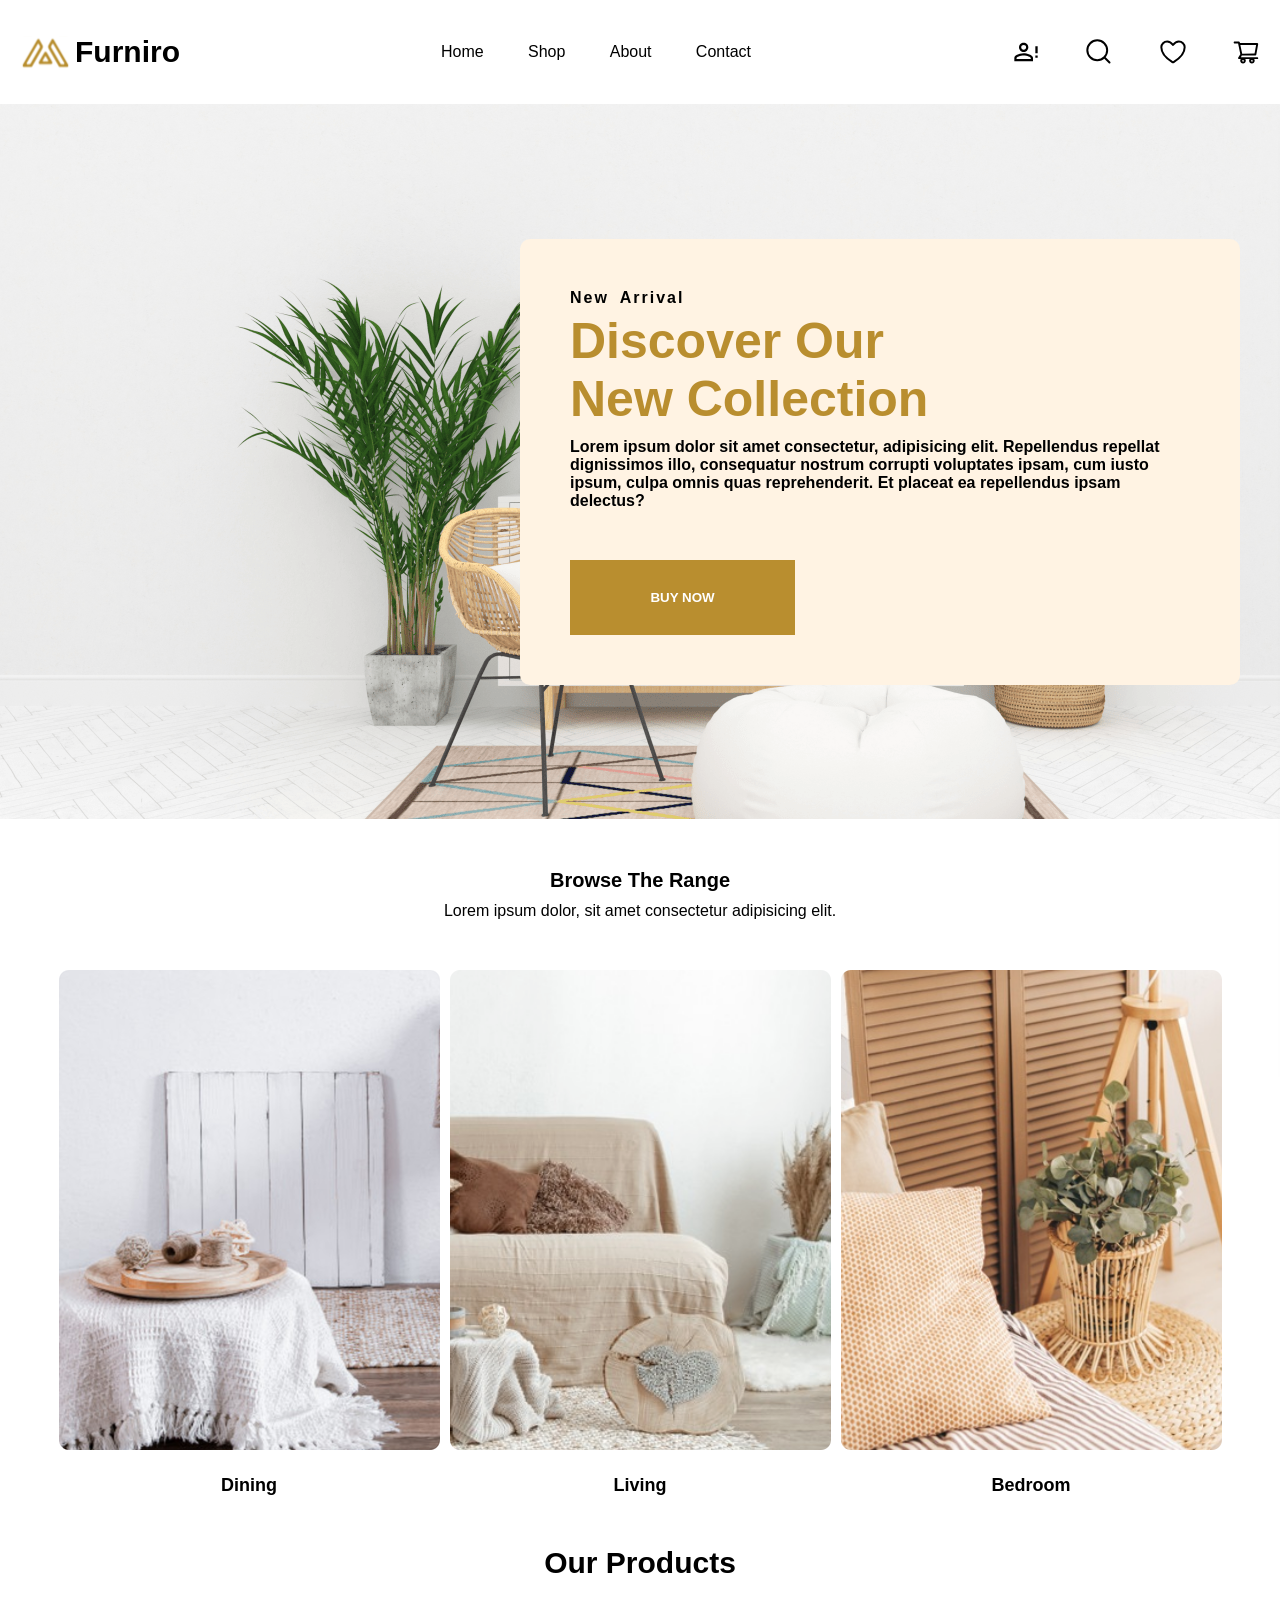
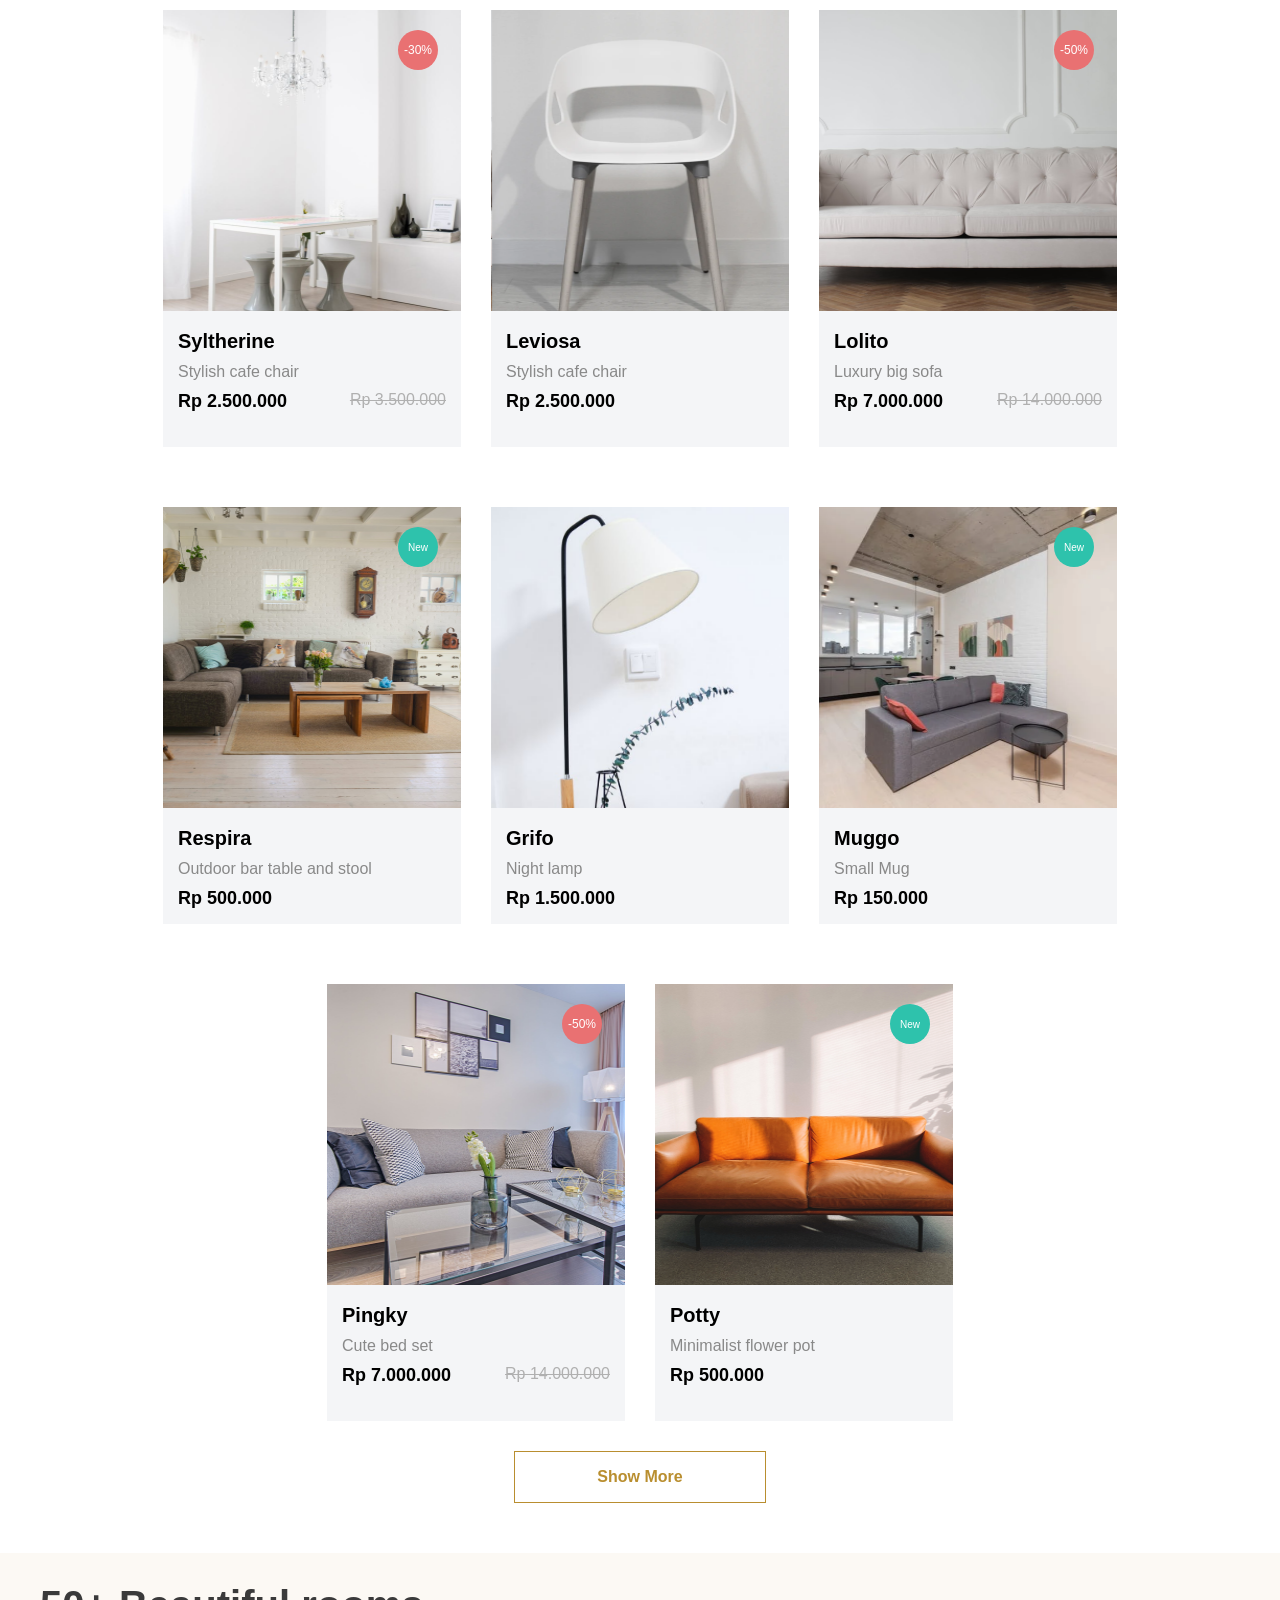
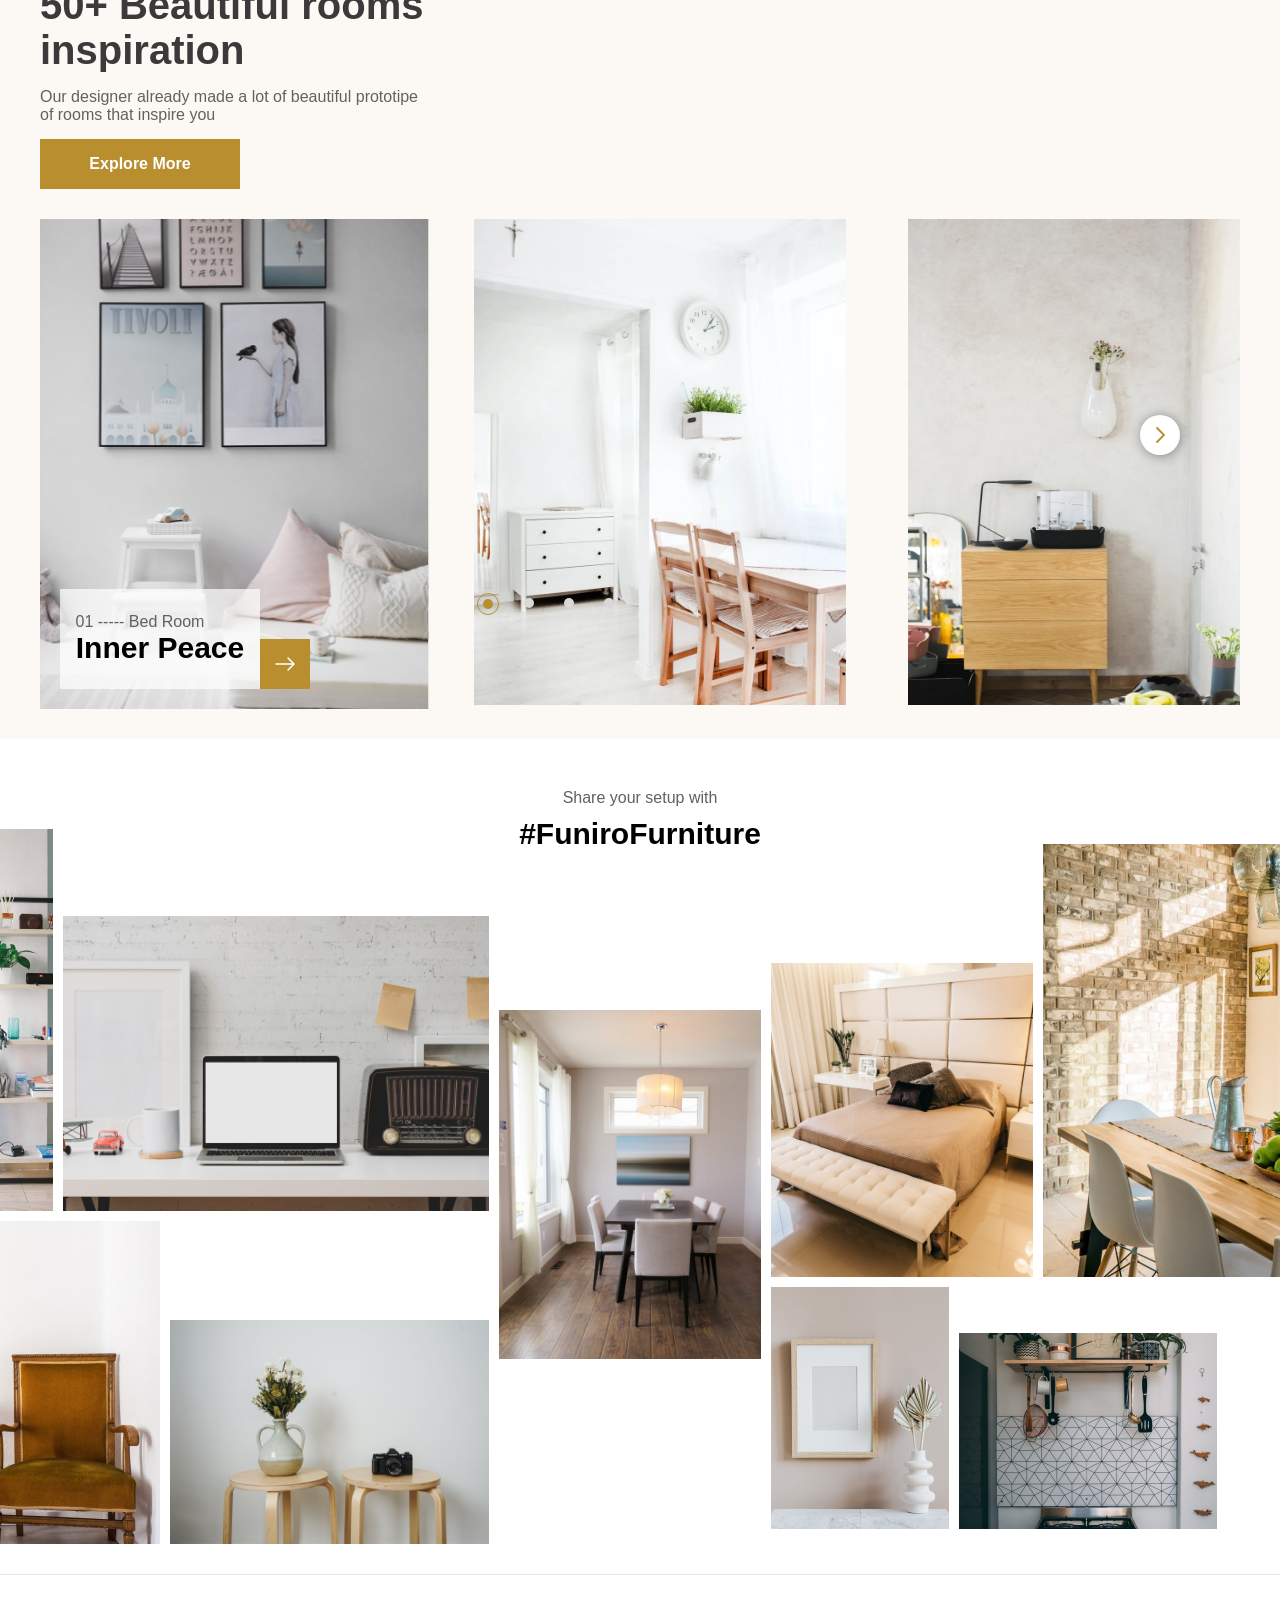
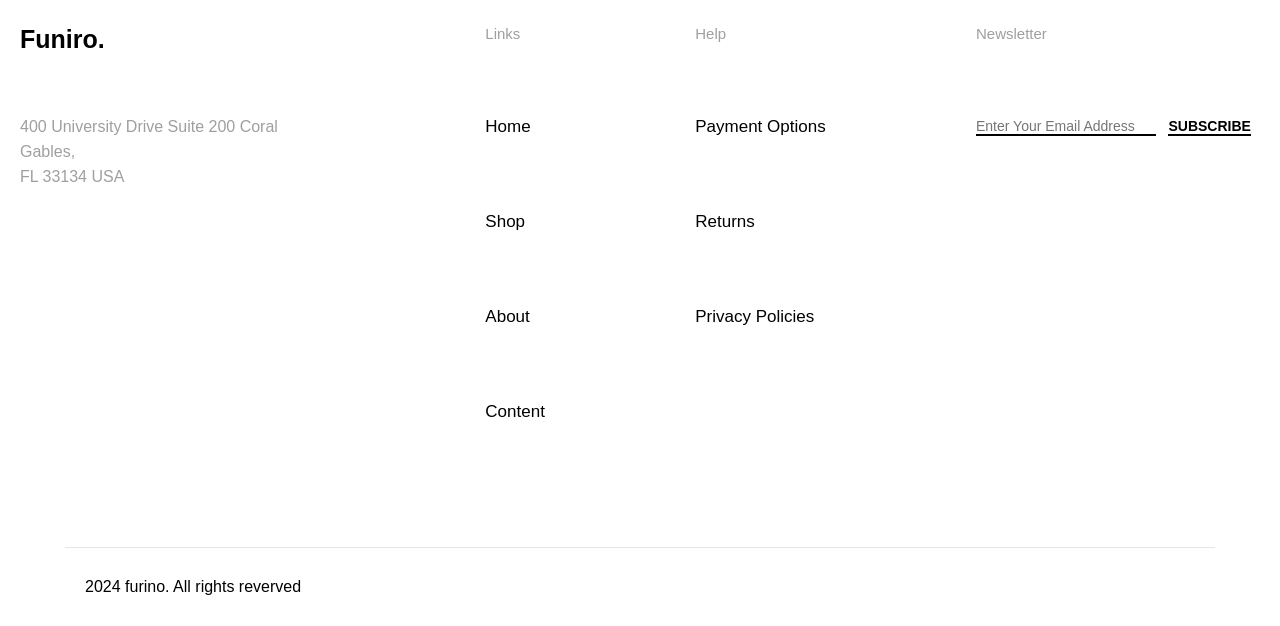
==== index.html @ 4bd4e73e "Fix the bad view in responsive mode" ====
<!DOCTYPE html>

<html>



<head>

  <title> Home </title>

  <link rel="stylesheet" type="text/css" href="css/main.css">

  <meta name="viewport" content="width=device-width, initial-scale=1.0">

  <link rel="icon" type="image/x-icon" href="img/logo.svg">

</head>



<body>

  <div class="continer">

    <!-- start header -->

    <div class="w-100">

      <div class="w-100 headerParent" id="headerParent" style="background-color: #fff;">

        <header class="header mx-width">

          <button class="header__mobile-menu-img" id="header__mobile-menu-img">

            <img src="img/menu.svg">

          </button>

          <div class="header__logo">

            <a href="home.html">

              <img src="img/logo.svg">

              <h1> Furniro </h1>

            </a>

          </div>

          <nav class="header__menu" id="header__menu" style="left: -512px; z-index: 2;">

            <div class="header__menu--close w-100">
              <img src="img/close3.svg" id="header__menu--close">
            </div>

            <ul class="w-100">
              <li>
                <a href="index.html">Home</a>
              </li>
              <li>
                <a href="shop.html">Shop</a>
              </li>
              <li>
                <a href="#">About</a>
              </li>
              <li>
                <a href="content.html">Contact</a>
              </li>
              <li>
                <a href="#">Profile</a>
              </li>
              <li>
                <a href="#">Favorite</a>
              </li>
            </ul>

          </nav>

          <div class="header__icon-menu">

            <div id="profileButton">

              <img src="img/user.svg">

              <div class="header__icon-menu--profile" style="display: none;" id="profile">
                <div class="icon-menu--profile__close">
                  <img src="img/close3.svg" alt="close3" id="icon-menu--profile__close">
                </div>
                <div class="icon-menu--profile__info">
                  <img src="img/user2.svg" alt="Your image">
                  <div>
                    <p> Ameli Syuzi </p>
                    <p>depese7006@exitbit.com</p>
                  </div>
                </div>
                <div class="icon-menu--profile__buttons">
                  <button>Setting</button>
                  <button>Orders</button>
                  <button>Log out</button>
                </div>
              </div>
            </div>

            <div id="searchPopupButton">
              <img src="img/search.svg">
            </div>

            <div id="wishlist">

              <img src="img/heart.svg">

              <div class="header__icon-menu--wishlist" id="header__icon-menu--wishlist" style="display: none;">
                <div>
                  <img src="img/close3.svg" alt="" style="margin-bottom: 40px;" id="icon-menu--wishlist__close">
                  <p id="icon-menu--wishlist__write-num">3 items in wishlist</p>
                </div>
                <div style="margin-bottom: 50px;">
                  <div>
                    <img src="img/close3.svg" alt="">
                    <img src="img/product1.png" alt="" class="icon-menu--wishlist__img">
                    <div>
                      <div>
                        <span class="icon-menu--wishlist__name">Syltherine</span>
                      </div>
                      <div>
                        <span class="icon-menu--wishlist__number">1 x</span>
                        <del>Rp 3.500.000</del>
                        <span class="icon-menu--wishlist__price">Rp 2.500.000</span>
                      </div>
                      <div>
                        <span>In: </span>
                        <span>Wishlist</span>
                      </div>
                    </div>
                  </div>
                  <div>
                    <img src="img/close3.svg" alt="">
                    <img src="img/product2.png" alt="" class="icon-menu--wishlist__img">
                    <div>
                      <div>
                        <span class="icon-menu--wishlist__name">Leviosa</span>
                      </div>
                      <div>
                        <span class="icon-menu--wishlist__number">1 x</span>
                        <span class="icon-menu--wishlist__price">Rp 2.500.000</span>
                      </div>
                      <div>
                        <span>In: </span>
                        <span>Wishlist</span>
                      </div>
                    </div>
                  </div>
                  <div>
                    <img src="img/close3.svg" alt="">
                    <img src="img/product3.png" alt="" class="icon-menu--wishlist__img">
                    <div>
                      <div>
                        <span class="icon-menu--wishlist__name">Lolito</span>
                      </div>
                      <div>
                        <span class="icon-menu--wishlist__number">1 x</span>
                        <span class="icon-menu--wishlist__price">Rp 7.000.000</span>
                      </div>
                      <div>
                        <span>In: </span>
                        <span>Wishlist</span>
                      </div>
                    </div>
                  </div>
                </div>
                <div style="margin-bottom: 30px;">
                  <a href="#">
                    View your wishlist
                    <span>&rsaquo;</span>
                  </a>
                </div>
                <button id="icon-menu--wishlist__add-cart">ADD ALL TO CARD</button>
                <div class="header__shop-menu--empty" id="wishlistEmpty" style="display: none;">
                  <img src="img/shop.svg" alt="">
                  <p>Your wishlist is empty! </p>
                  <a href="shop.html">Click here to see products</a>
                </div>
              </div>

            </div>

            <div id="shopCardButton">

              <img src="img/shop.svg">

            </div>

            <div class="header__shop-menu" id="header__shop-menu" style="right: -450px;">

              <div class="header__shop-menu--title">

                <h6> Shopping Cart </h6>

                <div id="shop-menu--title__close" style="cursor: pointer;">

                  <img src="img/Close.svg">

                </div>

              </div>

              <div class="header__shop-menu--products" id="header__shop-menu--products">

                <div>

                  <div>

                    <img src="img/sofa5-small.png" class="shop-menu--products__img">

                  </div>

                  <div>

                    <div>

                      <p class="shop-menu--products__name"> Asgaard sofa </p>

                    </div>

                    <div>

                      <p class="shop-menu--products__number"> 1 </p>

                      <p> x </p>

                      <span class="shop-menu--products__price"> Rs.250,000.00 </span>

                    </div>

                  </div>

                  <div class="shop-menu--products__close">

                    <img src="img/Close2.svg">

                  </div>

                </div>

                <div>

                  <div>

                    <img src="img/sofa8.png" class="shop-menu--products__img">

                  </div>

                  <div>

                    <div>

                      <p class="shop-menu--products__name"> Casaliving Wood </p>

                    </div>

                    <div>

                      <p class="shop-menu--products__number"> 1 </p>

                      <p> x </p>

                      <span class="shop-menu--products__price"> Rs. 270,000.00 </span>

                    </div>

                  </div>

                  <div class="shop-menu--products__close">

                    <img src="img/Close2.svg">

                  </div>

                </div>

              </div>

              <div class="header__shop-menu--total" id="header__shop-menu--total">

                <p> Subtotal </p>

                <span id="total"> Rs.520,000.00 </span>

              </div>

              <div class="header__shop-menu--empty" id="header__shop-menu--empty" style="display: none;">
                <img src="img/shop.svg" alt="">
                <p>Your cart is empty! </p>
                <a href="shop.html">Click here to see products</a>
              </div>

              <div class="header__shop-menu--button">

                <button id="cart"> Cart </button>

                <button id="checkout"> Checkout </button>

                <a href="product-comparison.html">

                  <button> Comparison </button>

                </a>

              </div>

            </div>

          </div>

        </header>

      </div>
    </div>

    <!-- end header -->

    <!-- search box -->
    <form class="search-box" id="search-box" style="top: -658px;">
      <div class="w-100" style="border: none;">
        <input type="search" placeholder="Product name / Product type:example sofa" id="searchInput" type="search"
          autocomplete="search">
        <button>
          <input type="submit" value="">
          <img src="img/search.svg" alt="">
        </button>
      </div>
      <div class="search-box__results">
        <a href="single-product.html">
          <img src="img/product1.png" alt="">
          <div>
            <p>Syltherine</p>
            <p>Stylish cafe chair</p>
          </div>
        </a>
        <a href="single-product.html">
          <img src="img/product2.png" alt="">
          <div>
            <p>Leviosa</p>
            <p> Stylish cafe chair </p>
          </div>
        </a>
        <a href="single-product.html">
          <img src="img/product3.png" alt="">
          <div>
            <p>Lolito</p>
            <p>Luxury big sofa</p>
          </div>
        </a>
        <a href="single-product.html">
          <img src="img/product4.png" alt="">
          <div>
            <p>Respira</p>
            <p>Outdoor bar table and stool</p>
          </div>
        </a>
        <a href="single-product.html">
          <img src="img/product5.png" alt="">
          <div>
            <p>Grifo</p>
            <p>Night lamp</p>
          </div>
        </a>
        <a href="single-product.html">
          <img src="img/product6.png" alt="">
          <div>
            <p>Muggo</p>
            <p>Small Mug</p>
          </div>
        </a>
        <a href="single-product.html">
          <img src="img/product7.png" alt="">
          <div>
            <p>Pingky</p>
            <p>Cute bed set</p>
          </div>
        </a>
        <a href="single-product.html">
          <img src="img/product8.png" alt="">
          <div>
            <p>Potty</p>
            <p>Minimalist flower pot</p>
          </div>
        </a>
        <a href="single-product.html">
          <img src="img/sofa8.png" alt="">
          <div>
            <p>Asgaard sofa</p>
            <p></p>
          </div>
        </a>
        <a href="single-product.html">
          <div class="search-box__results--img">
            <img src="img/sofa5-small.png" alt="">
          </div>
          <div>
            <p>Casaliving Wood</p>
            <p></p>
          </div>
        </a>
      </div>
    </form>
    <!-- search box -->

    <!-- start backdrop -->
    <div class="backdrop w-100" style="display: none;" id="backdrop"></div>
    <!-- end backdrop -->


    <!-- start home baner-->

    <div class="w-100 w-100-home-baner">

      <div class="home-baner mx-width">

        <div class="home-baner__content">

          <div class="home-baner__content--title">

            <h6> New Arrival </h6>

          </div>

          <div class="home-baner__content--text">

            <h6> Discover Our <br> New Collection </h6>

          </div>

          <div class="home-baner__content--description">

            <p> Lorem ipsum dolor sit amet consectetur, adipisicing elit. Repellendus repellat dignissimos illo,

              consequatur nostrum corrupti voluptates ipsam, cum iusto ipsum, culpa omnis quas reprehenderit. Et placeat

              ea repellendus ipsam delectus?</p>

          </div>

          <div class="home-baner__content--button">

            <button>

              BUY NOW

            </button>

          </div>

        </div>

      </div>

    </div>

    <!-- end home baner -->



    <!-- start baner caption-->

    <div class="w-100">

      <div class="baner-caption mx-width">

        <h6> Browse The Range </h6>

        <p> Lorem ipsum dolor, sit amet consectetur adipisicing elit.</p>

      </div>

    </div>

    <!-- end baner caption -->



    <!-- start preview -->

    <div class="w-100">

      <div class="preview mx-width">

        <div class="preview__part">

          <div class="preview__part--img">

            <img src="img/diningroom.png">

          </div>

          <div class="preview__part--caption">

            <b> Dining </b>

          </div>

        </div>

        <div class="preview__part">

          <div class="preview__part--img">

            <img src="img/livingroom.png">

          </div>

          <div class="preview__part--caption">

            <b> Living </b>

          </div>

        </div>

        <div class="preview__part">

          <div class="preview__part--img">

            <img src="img/bedroom.png">

          </div>

          <div class="preview__part--caption">

            <b> Bedroom</b>

          </div>

        </div>

      </div>

    </div>

    <!-- end preview-->



    <!-- start product box -->

    <div class="w-100">

      <div class="product-box mx-width">

        <div class="product-box__title">

          <h4> Our Products </h4>

        </div>

        <div class="product-box__products">

          <div class="products__product">

            <img src="img/product1.png">

            <div class="product__discount">

              <p> -30% </p>

            </div>

            <div class="product__caption">

              <h5> Syltherine </h5>

              <p> Stylish cafe chair </p>

              <div class="product__price">

                <h6> Rp 2.500.000 </h6>

                <del> Rp 3.500.000 </del>

              </div>

            </div>

            <div class="product__hover">

              <div class="product__hover-content">

                <div class="product__hover-content--button">

                  <button> Add to card </button>

                </div>

                <div class="product__hover--img">

                  <div>

                    <img src="img/share.svg">

                    <span> Share </span>

                  </div>

                  <div>

                    <a href="product-comparison.html">

                      <img src="img/compare.svg">

                      <span> Compare </span>

                    </a>

                  </div>

                  <div>

                    <img src="img/heart1.svg">

                    <span> Like </span>

                  </div>

                </div>

              </div>

            </div>

          </div>

          <div class="products__product">

            <img src="img/product2.png">

            <div class="product__caption">

              <h5> Leviosa </h5>

              <p> Stylish cafe chair </p>

              <h6> Rp 2.500.000 </h6>

            </div>

            <div class="product__hover">

              <div class="product__hover-content">

                <div class="product__hover-content--button">

                  <button> Add to card </button>

                </div>

                <div class="product__hover--img">

                  <div>

                    <img src="img/share.svg">

                    <span> Share </span>

                  </div>

                  <div>

                    <a href="product-comparison.html">

                      <img src="img/compare.svg">

                      <span> Compare </span>

                    </a>

                  </div>

                  <div>

                    <img src="img/heart1.svg">

                    <span> Like </span>

                  </div>

                </div>

              </div>

            </div>

          </div>

          <div class="products__product">

            <img src="img/product3.png">

            <div class="product__discount">

              <p> -50% </p>

            </div>

            <div class="product__caption">

              <h5> Lolito </h5>

              <p> Luxury big sofa </p>

              <div class="product__price">

                <h6> Rp 7.000.000 </h6>

                <del> Rp 14.000.000 </del>

              </div>

            </div>

            <div class="product__hover">

              <div class="product__hover-content">

                <div class="product__hover-content--button">

                  <button> Add to card </button>

                </div>

                <div class="product__hover--img">

                  <div>

                    <img src="img/share.svg">

                    <span> Share </span>

                  </div>

                  <div>

                    <a href="product-comparison.html">

                      <img src="img/compare.svg">

                      <span> Compare </span>

                    </a>

                  </div>

                  <div>

                    <img src="img/heart1.svg">

                    <span> Like </span>

                  </div>

                </div>

              </div>

            </div>

          </div>

          <div class="products__product">

            <img src="img/product4.png">

            <div class="product__marker">

              <p> New </p>

            </div>

            <div class="product__caption">

              <h5> Respira </h5>

              <p> Outdoor bar table and stool </p>

              <h6> Rp 500.000 </h6>

            </div>

            <div class="product__hover">

              <div class="product__hover-content">

                <div class="product__hover-content--button">

                  <button> Add to card </button>

                </div>

                <div class="product__hover--img">

                  <div>

                    <img src="img/share.svg">

                    <span> Share </span>

                  </div>

                  <div>

                    <a href="product-comparison.html">

                      <img src="img/compare.svg">

                      <span> Compare </span>

                    </a>

                  </div>

                  <div>

                    <img src="img/heart1.svg">

                    <span> Like </span>

                  </div>

                </div>

              </div>

            </div>

          </div>

          <div class="products__product">

            <img src="img/product5.png">

            <div class="product__caption">

              <h5> Grifo </h5>

              <p> Night lamp </p>

              <h6> Rp 1.500.000 </h6>

            </div>

            <div class="product__hover">

              <div class="product__hover-content">

                <div class="product__hover-content--button">

                  <button> Add to card </button>

                </div>

                <div class="product__hover--img">

                  <div>

                    <img src="img/share.svg">

                    <span> Share </span>

                  </div>

                  <div>

                    <a href="product-comparison.html">

                      <img src="img/compare.svg">

                      <span> Compare </span>

                    </a>

                  </div>

                  <div>

                    <img src="img/heart1.svg">

                    <span> Like </span>

                  </div>

                </div>

              </div>

            </div>

          </div>

          <div class="products__product">

            <img src="img/product6.png">

            <div class="product__marker">

              <p> New </p>

            </div>

            <div class="product__caption">

              <h5> Muggo </h5>

              <p> Small Mug </p>

              <h6> Rp 150.000 </h6>

            </div>

            <div class="product__hover">

              <div class="product__hover-content">

                <div class="product__hover-content--button">

                  <button> Add to card </button>

                </div>

                <div class="product__hover--img">

                  <div>

                    <img src="img/share.svg">

                    <span> Share </span>

                  </div>

                  <div>

                    <a href="product-comparison.html">

                      <img src="img/compare.svg">

                      <span> Compare </span>

                    </a>

                  </div>

                  <div>

                    <img src="img/heart1.svg">

                    <span> Like </span>

                  </div>

                </div>

              </div>

            </div>

          </div>

          <div class="products__product">

            <img src="img/product7.png">

            <div class="product__discount">

              <p> -50% </p>

            </div>

            <div class="product__caption">

              <h5> Pingky </h5>

              <p> Cute bed set </p>

              <div class="product__price">

                <h6> Rp 7.000.000 </h6>

                <del> Rp 14.000.000 </del>

              </div>

            </div>

            <div class="product__hover">

              <div class="product__hover-content">

                <div class="product__hover-content--button">

                  <button> Add to card </button>

                </div>

                <div class="product__hover--img">

                  <div>

                    <img src="img/share.svg">

                    <span> Share </span>

                  </div>

                  <div>

                    <a href="product-comparison.html">

                      <img src="img/compare.svg">

                      <span> Compare </span>

                    </a>

                  </div>

                  <div>

                    <img src="img/heart1.svg">

                    <span> Like </span>

                  </div>

                </div>

              </div>

            </div>

          </div>

          <div class="products__product">

            <img src="img/product8.png">

            <div class="product__marker">

              <p> New </p>

            </div>

            <div class="product__caption">

              <h5> Potty </h5>

              <p> Minimalist flower pot </p>

              <h6> Rp 500.000 </h6>

            </div>

            <div class="product__hover">

              <div class="product__hover-content">

                <div class="product__hover-content--button">

                  <button> Add to card </button>

                </div>

                <div class="product__hover--img">

                  <div>

                    <img src="img/share.svg">

                    <span> Share </span>

                  </div>

                  <div>

                    <a href="product-comparison.html">

                      <img src="img/compare.svg">

                      <span> Compare </span>

                    </a>

                  </div>

                  <div>

                    <img src="img/heart1.svg">

                    <span> Like </span>

                  </div>

                </div>

              </div>

            </div>

          </div>

        </div>

        <div class="product-box__button">

          <a href="shop.html"> Show More </a>

        </div>

      </div>

    </div>

    <!-- end product box -->



    <!-- start slider -->

    <div class="w-100 w-100-slider">

      <div class="slider mx-width">

        <div class="slider__content">

          <div>

            <h2> 50+ Beautiful rooms inspiration </h2>

            <p> Our designer already made a lot of beautiful prototipe of rooms that inspire you </p>

            <a href="shop.html"> Explore More </a>

          </div>

        </div>

        <div style="position: relative; overflow: hidden;">

          <div class="slider__imges" id="slider__imges">

            <div class="slider__img slider__active">

              <img src="img/slider.svg">

              <div class="slider__active--content">

                <p> 01 ----- Bed Room</p>

                <h4> Inner Peace </h4>

              </div>

              <div class="slider__active--button">

                <a href="#"> <img src="img/right-arrow.svg"> </a>

              </div>

            </div>

            <div class="slider__img">

              <img src="img/slider1.svg">

              <div class="slider__active--content">

                <p> 02 ----- Dining room</p>

                <h4> Inner Peace </h4>

              </div>

              <div class="slider__active--button">

                <a href="#"> <img src="img/right-arrow.svg"> </a>

              </div>

            </div>

            <div class="slider__img">

              <img src="img/slider2.png">

              <div class="slider__active--content">

                <p> 03 ----- Bed Room</p>

                <h4> Inner Peace </h4>

              </div>

              <div class="slider__active--button">

                <a href="#"> <img src="img/right-arrow.svg"> </a>

              </div>

            </div>
            <div class="slider__img">

              <img src="img/portfolio7.png">

              <div class="slider__active--content">

                <p> 04 ----- Dining Room</p>

                <h4> Inner Peace </h4>

              </div>

              <div class="slider__active--button">

                <a href="#"> <img src="img/right-arrow.svg"> </a>

              </div>

            </div>
            <div class="slider__img">

              <img src="img/slider.svg">

              <div class="slider__active--content">

                <p> 01 ----- Bed Room</p>

                <h4> Inner Peace </h4>

              </div>

              <div class="slider__active--button">

                <a href="#"> <img src="img/right-arrow.svg"> </a>

              </div>

            </div>

            <div class="slider__img">

              <img src="img/slider1.svg">

              <div class="slider__active--content">

                <p> 02 ----- Dining room</p>

                <h4> Inner Peace </h4>

              </div>

              <div class="slider__active--button">

                <a href="#"> <img src="img/right-arrow.svg"> </a>

              </div>

            </div>

            <div class="slider__img">

              <img src="img/slider2.png">

              <div class="slider__active--content">

                <p> 03 ----- Bed Room</p>

                <h4> Inner Peace </h4>

              </div>

              <div class="slider__active--button">

                <a href="#"> <img src="img/right-arrow.svg"> </a>

              </div>

            </div>
          </div>
          <div class="slider__button" id="slider__button">

            <img src="img/right-arrow1.svg">

          </div>
          <div class="slider__indicating">

            <span class="active"></span>

            <span></span>

            <span></span>

            <span></span>

          </div>

        </div>

      </div>

    </div>

    <!-- end slider -->



    <!-- start portfolio -->

    <div class="w-100">

      <div class="portfolio mx-width">

        <div class="portfolio__title">

          <p> Share your setup with </p>

          <h1> #FuniroFurniture </h1>

        </div>

        <div class="portfolio__portfolios mx-width">

          <div>

            <div>

              <img src="img/portfolio1.png">

              <img src="img/portfolio2.png">

            </div>

            <div>

              <img src="img/portfolio3.png">

              <img src="img/portfolio4.png">

            </div>

          </div>

          <div>

            <img src="img/portfolio5.png">

          </div>

          <div>

            <div>

              <img src="img/portfolio6.png">

              <img src="img/portfolio7.png">

            </div>

            <div>

              <img src="img/portfolio8.png">

              <img src="img/portfolio9.png">

            </div>

          </div>

        </div>

      </div>

    </div>

    <!-- end portfolio -->



    <!-- start footer -->

    <div class="w-100 w-100-footer">

      <footer class="footer mx-width">

        <div class="footer__our-about">

          <div class="footer__our-about--title">

            <h6> Funiro. </h6>

          </div>

          <div class="footer__our-about--caption">

            <p> 400 University Drive Suite 200 Coral Gables, </p>

            <p> FL 33134 USA </p>

          </div>

        </div>

        <div class="footer__our-links-help">

          <p> Links </p>

          <a href="home.html">

            <p> Home </p>

          </a>

          <a href="shop.html">

            <p> Shop </p>

          </a>

          <p> About </p>

          <a href="content.html">

            <p> Content </p>

          </a>

        </div>

        <div class="footer__our-links-help">

          <div class="footer__our-links-help">

            <p> Help </p>

            <a href="#"> Payment Options </a>

            <a href="#"> Returns </a>

            <a href="#"> Privacy Policies </a>

          </div>

        </div>

        <div class="footer__our-links-help">

          <p> Newsletter </p>

          <input type="email" placeholder="Enter Your Email Address">

          <input type="submit" value="SUBSCRIBE">

        </div>

      </footer>

    </div>

    <!-- end footer-->



    <!-- start designer about-->

    <div class="w-100">

      <div class="designer-about">

        <p> 2024 furino. All rights reverved </p>

      </div>

    </div>

    <!-- end designer about -->



  </div>
  <script src="js/header.js" type="module"></script>
  <script src="js/product-on-page.js"></script>
  <script src="js/slider.js"></script>
  <script src="js/script.js"></script>
</body>



</html>
---- css/main.css ----
/* reset css */

@import url(reset.css);



/* reset css */

/* font */

* {

    font-family: arial;

}



/* font */



/* max width */

.mx-width {

    max-width: 1336px;

}

/* max width */

/* continer class */
.continer {

    position: relative;

    overflow: hidden;

}

/* continer class */



/* width 100% */

.w-100 {

    width: 100%;

    display: flex;

    justify-content: center;

}

/* width 100% */

/* backdrop style */
.backdrop {
    height: 100%;
    background: rgba(11, 11, 11, 0.8);
    position: fixed;
    top: 0;
    left: 0;
    overflow: hidden;
    z-index: 2;
}

/* backdrop style */

/* Change with display animation */
@keyframes displayAnimation {
    0% {
        opacity: 0;
    }

    100% {
        opacity: 1;
    }
}

/* Change with display animation */


/* start header */


.header {

    width: 100%;

    background-color: #fff;

    display: flex;

    justify-content: space-between;

    padding: 35px 20px;

    box-sizing: border-box;

}

.header__mobile-menu-img {

    display: none;

    align-items: center;

    border: none;

    background-color: #fff;

}



.header__mobile-menu-img img {

    width: 28px;

    height: 28px;

    cursor: pointer;

}



.header__logo {

    display: flex;

    align-items: center;

}



.header__logo a {

    display: flex;

    align-items: center;

}



.header__logo h1 {

    font-size: 30px;

    padding-left: 5px;

}



.header__menu {

    min-width: 246px;

    display: flex;

    justify-content: space-between;

    align-items: center;
    width: 25%;

    background-color: #fff;
    transition: left linear 0.3s;

}

.header__menu ul {
    display: flex;

    justify-content: space-between;

    align-items: center;
}

.header__menu--close {
    display: none;
    justify-content: end;
    padding-right: 20px;
    padding-top: 20px;
    box-sizing: border-box;
}

.header__menu--close img {
    width: 28px;
    height: 28px;
    cursor: pointer;
}



.header__menu a {
    color: #000;
    cursor: pointer;
}

.header__menu>ul>li:nth-child(5),
.header__menu>ul>li:last-child {
    display: none;
}

.header__mobile-menu {

    display: block;

}

.header__icon-menu {

    min-width: 144px;

    display: flex;

    justify-content: space-between;

    align-items: center;

    width: 20%;

}



.header__icon-menu>div {

    display: flex;

    align-items: center;

    background-color: transparent;

    border: none;

    cursor: pointer;
    position: relative;

}

.header__icon-menu--profile {
    position: absolute;
    top: 74px;
    left: -250px;
    background-color: #fff;
    padding: 20px;
    border: 1px solid #b98e2f;
    cursor: auto;
    box-sizing: border-box;
    border-radius: 8px;
    animation: displayAnimation ease 0.3s;
}

.icon-menu--profile__close {
    display: flex;
    justify-content: end;
    width: 100%;
}

.icon-menu--profile__close img {
    width: 20px;
    height: 20px;
    filter: brightness(0) saturate(100%) invert(46%) sepia(0%) saturate(1%) hue-rotate(147deg) brightness(96%) contrast(88%);
    margin-bottom: 5px;
    cursor: pointer;
}

.icon-menu--profile__info {
    display: flex;
    gap: 20px;
    margin-bottom: 20px;
    border-bottom: 1px solid #918888;
    padding-bottom: 20px;
}

.icon-menu--profile__info>img {
    width: 40px;
    height: 40px;
}

.icon-menu--profile__info>div {
    display: flex;
    flex-direction: column;
    gap: 6px;
}

.icon-menu--profile__info>div>p:first-child {
    font-weight: 600;
}

.icon-menu--profile__info>div>p:last-child {
    color: #918888;
    max-width: 182px;
    overflow: hidden;
    text-overflow: ellipsis;
}

.icon-menu--profile__buttons {
    display: flex;
    flex-direction: column;
}

.icon-menu--profile__buttons>button {
    text-align: left;
    padding: 12px 0;
    font-weight: 600;
    background-color: transparent;
    border: none;
    cursor: pointer;
    font-size: 17px;
    transition: all ease 0.3s;
    padding-left: 10px;
    border-radius: 11px;
}

.search-box {
    position: absolute;
    left: calc(50% - 250px);
    background-color: #fff;
    width: 500px;
    z-index: 3;
    box-sizing: border-box;
    border-radius: 8px;
    transition: all linear 0.3s;
}

.search-box>div {
    justify-content: space-between;
    align-items: center;
    gap: 15px;
    padding: 35px 15px;
    box-sizing: border-box;
    border-bottom: 1px solid #d4d4d4;
}

.search-box>div:first-child>button {
    background-color: transparent;
    border: none;
    padding: 5px;
    cursor: pointer;
}

.search-box>div:first-child>button>img {
    width: 12px;
    height: 12px;
}

.search-box input {
    height: 40px;
    background-color: #EDEDED;
    width: 100%;
    border: none;
    border-radius: 5px;
    padding-left: 8px;
}

.search-box>div:first-child>button {
    background-color: #B98E2F;
    border: none;
    display: flex;
    align-items: center;
    justify-content: center;
    height: 40px;
    border-radius: 5px;
    min-width: 40px;
    position: relative;
}

.search-box>div:first-child>button>img {
    filter: brightness(0) saturate(100%) invert(93%) sepia(56%) saturate(0%) hue-rotate(222deg) brightness(101%) contrast(101%);
    width: 15px;
    height: 15px;
}

.search-box>div:first-child>button>input {
    position: absolute;
    opacity: 0;
    width: 100%;
    height: 100%;
    box-sizing: border-box;
    cursor: pointer;
}

.search-box__results {
    display: flex;
    justify-content: normal !important;
    align-items: normal !important;
    flex-direction: column;
    padding: 0 15px !important;
}

.search-box__results>a {
    display: none;
    gap: 30px;
    align-items: center;
}

.search-box__results--img {
    background-color: #EEE6D1;
    border-radius: 8px;
}

.search-box__results>a img {
    width: 50px;
    height: 50px;
    border-radius: 8px;
}

.search-box__results>a p:first-child {
    font-weight: 600;
    margin-bottom: 8px;
}

.search-box__results>a p:last-child {
    color: #616161;
}

.header__icon-menu--wishlist {
    padding: 40px;
    position: absolute;
    top: 72px;
    left: -391px;
    background-color: #fff;
    box-sizing: border-box;
    cursor: auto;
    z-index: 3;
    animation: displayAnimation ease 0.3s;
    overflow: hidden;
    min-width: 435px;
    border-radius: 11px;
}

.header__icon-menu--wishlist>div:first-child {
    font-weight: 600;
    margin-bottom: 35px;
    position: relative;
}

.header__icon-menu--wishlist>div:first-child>img {
    width: 25px;
    height: 25px;
    cursor: pointer;
    position: absolute;
    right: 0;
}

.header__icon-menu--wishlist>div>div {
    display: flex;
    align-items: center;
    gap: 15px;
    margin-bottom: 10px;
    transition: all linear 0.4s;
}

.header__icon-menu--wishlist>div>div>img:first-child {
    width: 15px;
    height: 15px;
    filter: brightness(0) saturate(100%) invert(46%) sepia(0%) saturate(1%) hue-rotate(147deg) brightness(96%) contrast(88%);
    cursor: pointer;
}

.header__icon-menu--wishlist>div>div>img:nth-child(2) {
    width: 80px;
    height: 80px;
}

.header__icon-menu--wishlist>div>div>div:nth-child(3) {
    display: flex;
    flex-direction: column;
    gap: 10px;
}

.header__icon-menu--wishlist>div>div>div:nth-child(3)>div:first-child {
    font-weight: 700;
}

.header__icon-menu--wishlist>div>div>div:nth-child(3)>div:nth-child(2) {
    display: flex;
    gap: 8px;
    text-wrap: nowrap;
    color: #727272;
}

.header__icon-menu--wishlist>div>div>div:nth-child(3)>div:last-child>span:last-child {
    color: #b98e2f;
}

.header__icon-menu--wishlist a {
    color: #b98e2f;
    font-weight: 600;
}

.header__icon-menu--wishlist>button {
    width: 100%;
    min-height: 50px;
    color: #fff;
    border: none;
    background-color: #b98e2f;
    border-radius: 11px;
    font-weight: 600;
    cursor: pointer;
}

.header__icon-menu>img {

    cursor: pointer;

}



.header__shop-menu--title>img {

    cursor: pointer;

}

.header__shop-menu {

    width: 370px;

    position: absolute;

    top: 117px;

    background-color: #fff !important;

    box-shadow: 0px 0px 15px #000;

    padding: 30px 30px;

    transition: all linear 0.3s;

    min-height: 100vh;

    display: block !important;

    position: absolute !important;

    z-index: 3 !important;
    cursor: auto !important;

}



.header__shop-menu--title {

    display: flex;

    align-items: center;

    justify-content: space-between;

    font-size: 30px;

}



.header__shop-menu--products {

    width: 330px;

    border-top: 1px solid rgba(0, 0, 0, 0.1);

    margin-top: 30px;

    padding-top: 30px;

    position: relative;

}



.header__shop-menu--products>div {

    display: flex;

    align-items: center;

    margin-bottom: 20px;
    transition: all ease 0.3s;

}



.header__shop-menu--products>div:first-child>div:first-child {

    width: 108px;

    background-color: #EEE6D1;

    border-radius: 10px;

}



.header__shop-menu--products>div:first-child>div:first-child>img {

    width: 104px;

}



.header__shop-menu--products>div>div:first-child img {

    border-radius: 10px;

    width: 108px;

    height: 105px;

}



.header__shop-menu--products>div>div:nth-child(2) {

    margin-left: 30px;

}



.header__shop-menu--products div div:nth-child(2) div:first-child {

    font-size: 20px;

    margin-bottom: 10px;

}



.header__shop-menu--products div div:nth-child(2) div:nth-child(2) {

    display: flex;

    align-items: center;

}



.header__shop-menu--products div div:nth-child(2) div:nth-child(2) * {

    margin-right: 20px;

}



.header__shop-menu--products div div:nth-child(2) div:nth-child(2) span {

    color: #B88D2E;

}



.header__shop-menu--products>div>div:last-child {

    position: absolute;

    right: -42px;

    cursor: pointer;

}



.header__shop-menu--total {

    display: flex;

    margin-top: 200px;

    font-size: 18px;

}

.header__shop-menu--empty {
    flex-direction: column;
    align-items: center;
}

.header__shop-menu--empty img {
    width: 200px;
    height: 200px;
}

.header__shop-menu--empty p {
    margin-top: 50px;
    font-weight: 700;
    font-size: 25px;
}

.header__shop-menu--empty a {
    margin-top: 25px;
    color: #B98E2F;
    display: block;
    text-align: center;
}


.header__shop-menu--total span {

    margin-left: 130px;

    color: #B98E2F;

}



.header__shop-menu--button {

    margin-top: 30px;

    padding: 30px 0px;

    padding-bottom: 0;

    border-top: 1px solid rgba(0, 0, 0, 0.1);

    display: flex;

    justify-content: space-between;

}



.header__shop-menu--button button {

    width: 120px;

    height: 30px;

    background-color: #fff;

    border: 2px solid #000;

    border-radius: 15px;

    cursor: pointer;

}



.header__shop-menu--button button:first-child {

    width: 85px;

}



/* start header checked */

input[id=shop-menu]:checked+.header__shop-menu {

    right: 0;

}



input[id=mobile-menu]:checked+.header__mobile-menu {

    left: 0;

}



/* end header checked */



/* start header hover */

.header__mobile-menu-img:hover {
    background-color: #fff;
}

.icon-menu--profile__buttons>button:hover {
    color: #fff;
    background-color: #b98e2f;
}

/* end header hover */

/* start header after and before */
.header__menu a::before {
    content: "\2023";

    font-size: 30px;

    position: absolute;

    top: 13px;

    left: -30px;

    color: #fff;

    transition: all linear 0.3s;
}

/* end  header after and before */

/* start header focus */
.search-box input:focus {
    outline: 1px solid #b98e2f;
}

/* end header focus */


/* end header */



/* start header responsive */
@media only screen and (max-width:630px) {

    .header__mobile-menu-img {

        display: flex;

    }

    .header__menu {
        position: absolute;
        top: 117px;
        height: 100%;
        min-width: 0;
        flex-direction: column;
        align-items: normal;
        justify-content: start;
        width: 80%;
    }

    .header__menu ul {
        flex-direction: column;
        align-items: normal;
        justify-content: start;
    }

    .header__menu>ul>li>a {
        padding-left: 70px;
        transition: all ease 0.3s;
    }

    .header__menu>ul>li {
        padding: 22px 0px;
        margin-top: 10px;
        position: relative;
        cursor: pointer;
        transition: all ease 0.3s;
    }

    .header__menu--close {
        display: flex;
    }


    /* start responsive mode hover */
    .header__menu>ul>li:hover {
        background-color: #b98e2f;
    }

    .header__menu>ul>li:hover>a {
        color: #fff;
    }


    .header__menu>ul>li:hover>a::before {

        left: 37px;

    }

    /* end responsive mode hover */
}

@media only screen and (max-width:555px) {
    #profileButton {
        position: unset;
    }

    .header__icon-menu--profile {
        left: 0;
        width: 100%;
        top: 115px;
    }
}

@media only screen and (max-width:530px) {
    .search-box {
        width: calc(100% - 30px);
        left: calc(3.10%);
    }
}

@media only screen and (max-width:517px) {
    #wishlist {
        position: unset;
    }

    .header__icon-menu--wishlist {
        min-width: 100%;
        max-width: 100%;
        left: 0;
        top: 115px;
    }
}

@media only screen and (max-width:440px) {
    .header__icon-menu--wishlist>div>div>div:nth-child(3)>div:nth-child(2) {
        font-size: 13px;
    }
}

@media only screen and (max-width:428px) {

    .header__shop-menu {

        width: 100%;

        box-sizing: border-box;

    }



    .header__shop-menu--products {

        width: auto;

    }



    .header__shop-menu--products>div:first-child>div:first-child {

        width: 84px;

    }



    .header__shop-menu--products>div:first-child>div:first-child img {

        width: 99%;

    }



    .header__shop-menu--products div div:nth-child(2) div:first-child {

        font-size: 13px;

    }



    .header__shop-menu--products div div:nth-child(2) div:nth-child(2) * {

        margin-right: 10px;

    }



    .header__shop-menu--products div div:nth-child(2) div:nth-child(2) {

        font-size: 10px;

    }



    .header__shop-menu--products>div>div:nth-child(2) {

        margin-left: 15px;

    }



    .header__shop-menu--products>div:nth-child(2)>div:first-child img {

        width: 84px;

        height: 74px;

    }



    .header__shop-menu--products>div>div:last-child {

        right: 0;

    }



    .header__shop-menu--total {

        justify-content: space-between;

    }



    .header__shop-menu--total span {

        margin-left: 0;

    }



    .header__shop-menu--button button {

        margin-right: 10px;

    }

    .header__shop-menu--button>a:last-child>button {
        margin-right: 0;
    }
}



@media only screen and (max-width:395px) {

    .header__logo {

        margin-right: 10px;

    }



    .header__logo img {

        width: 28px;

    }



    .header__logo h1 {

        font-size: 20px;

    }



    .header__icon-menu {

        min-width: 0;

        width: 31%;

    }



    #profileButton,
    #wishlist {

        display: none;

    }


    .header__menu>ul>li:nth-child(5),
    .header__menu>ul>li:last-child {
        display: block;
    }

}



/* end header responsive */



/* start footer */

.w-100-footer {

    border-top: 1px solid rgba(0, 0, 0, 0.1);

    margin-top: 30px;

}



.footer {

    width: 100%;

    display: flex;

    flex-wrap: wrap;

    justify-content: space-between;

    gap: 30px;

    padding: 50px 20px;

    box-sizing: border-box;

}



.footer>div:nth-child(3) {

    min-width: 130px;

}



.footer>div:last-child {

    min-width: 284px;

}



.footer__our-about--title h6 {

    font-size: 25px;

    margin-bottom: 60px;

}



.footer__our-about--caption p {

    max-width: 315px;

    color: #9F9F9F;

    line-height: 25px;

}



.footer__our-links-help>p:first-child {

    color: #9F9F9F;

    font-size: 15px;

    cursor: default;

}



.footer__our-links-help a p {

    margin-bottom: 75px;

    font-size: 17px;

    cursor: pointer;

}



.footer__our-links-help p,
.footer__our-links-help a {

    margin-bottom: 75px;

    font-size: 17px;

    cursor: pointer;

    display: block;

}



.footer__our-links-help>p:last-child {

    margin-bottom: 0;

}



.footer__our-links-help input[type=email] {

    all: unset;

    width: 180px;

    border: none;

    border-bottom: 2px solid #000;

    margin-right: 8px;

    color: #000;

    font-size: 14px;

}



.footer__our-links-help input[type=email]:focus-visible {

    outline: none;

}



.footer__our-links-help input[type=submit] {

    all: unset;

    border: none;

    border-bottom: 2px solid #000;

    background-color: #fff;

    cursor: pointer;

    font-weight: 600;

    color: #000;

    font-size: 14px;

}



/* end footer */



/* start designer about */

.designer-about {

    border-top: 1px solid rgba(0, 0, 0, 0.1);

    padding: 30px 20px;

    box-sizing: border-box;

    width: 100%;

    max-width: 1150px;

}



/* end designer about */



/* start footer responsive */

@media only screen and (max-width:1070px) {

    .footer__our-about {

        width: 100%;

    }

}



/* end footer responsive */



/* start baner */

.w-100-baner {

    height: 336px;

    background-image: url(../img/baner-shop.svg);

    background-repeat: no-repeat;

    background-position: center;

}



.baner {

    width: 100%;

    display: flex;

    flex-direction: column;

    justify-content: center;

    align-items: center;

}



.baner__title {

    display: flex;

    flex-direction: column;

    align-items: center;

}



.baner__title img {

    max-width: 50px;

    margin-bottom: 15px;

}



.baner__title h4 {

    font-size: 50px;

    margin-bottom: 20px;

}



.baner__indicating {

    display: flex;

    align-items: center;

}



.baner__indicating a:first-child span {

    font-weight: 600;

}



.baner__indicating img {

    margin: 0px 15px;

}



/* end baner */



/* start introduction */

.w-100-introduction {

    background-color: #FAF3E9;

    margin-top: 30px;

}



.introduction {

    width: 100%;

    display: flex;

    justify-content: space-between;

    align-items: center;

    padding: 100px 20px;

    box-sizing: border-box;

}



.introduction>div {

    display: flex;

    align-items: center;

}



.introduction div div:first-child {

    display: flex;

    align-items: center;

}



.introduction div div img {

    margin-right: 10px;

}



.introduction div div h6 {

    font-size: 22px;

    margin-bottom: 16px;

}



/* end introduction */







/* start responsive */







/* start introduction responsive */

@media only screen and (max-width:1075px) {

    .introduction div div img {

        width: 38px;

    }



    .introduction div div h6 {

        font-size: 15px;

    }



    .introduction div div p {

        font-size: 11px;

    }

}



@media only screen and (max-width:783px) {

    .introduction {

        gap: 50px;

        flex-wrap: wrap;

    }



    .introduction>div {

        width: calc(50% - 50px);

    }

}



@media only screen and (max-width:522px) {

    .introduction {

        flex-direction: column;

        align-items: normal;

    }



    .introduction>div {

        width: 100%;

    }

}



/* end introduction responsive */



/* start cart products */

.cart-products {

    display: flex;

    width: 100%;

    padding: 0px 20px;

    box-sizing: border-box;

    margin-top: 50px;

}



.cart-products__product {

    width: 70%;

}



.cart-products__product--title {

    display: flex;

    align-items: center;

    background-color: #F9F0E7;

    padding: 20px 145px;

}



.cart-products__product--title div {

    margin-right: 100px;

    font-weight: 600;

}



.cart-products__product--title div:nth-child(2) {

    margin-right: 132px;

}



.cart-products__product--title div:nth-child(3) {

    margin-right: 37px;

}



.cart-products__product--specifications {

    display: flex;

    align-items: center;

    margin-top: 50px;

}



.cart-products__product--specifications--img {

    background-color: #EEE6D1;

    border-radius: 10px;

    width: 108px;

    height: 92px;

}



.cart-products__product--specifications--img>img {

    width: 98%;

}



.cart-products__product--specifications-contant {

    display: flex;

    align-items: center;

    margin-left: 40px;

    color: #9F9F9F;

}



.cart-products__product--specifications-contant div:first-child {

    margin-right: 70px;

}



.cart-products__product--specifications-contant div:nth-child(2) {

    margin-right: 67px;

}



.cart-products__product--specifications-contant div:nth-child(4) {

    margin-right: 49px;

    margin-left: 52px;

    color: #000;

}



.cart-products__product--specifications-contant input[type=number] {

    width: 34px;

    padding: 5px;

    border: 2px solid #9F9F9F;

    border-radius: 5px;

    font-size: 20px;

}



.cart-products__product--specifications-contant div:last-child img {

    cursor: pointer;

}



.cart-products__product--specifications-mobile {

    display: none;

    flex-wrap: wrap;

    margin-top: 45px;

}



.cart-products__product--specifications-contant-button {

    margin-left: 20px;

}



.cart-products__product--specifications-mobile--contant {

    display: flex;

    flex-direction: column;

}



.cart-products__product--specifications--button {

    display: flex;

    align-items: center;

    gap: 30px;

}



.cart-products__product--specifications--button div:first-child {

    cursor: pointer;

}



.cart-products__product--specifications--button input[type=number] {

    width: 34px;

    padding: 5px;

    border: 2px solid #9F9F9F;

    border-radius: 5px;

    font-size: 20px;

}



.cart-products__total {

    margin-left: 30px;

    background-color: #F9F0E7;

    padding: 20px 0px;

    display: flex;

    flex-direction: column;

    align-items: center;

    height: 319px;

    width: calc(30% - 30px);

}



.cart-products__total--title {

    font-size: 30px;

}



.cart-products__total--content {

    margin-top: 50px;

}



.cart-products__total--content div {

    display: flex;

    margin-bottom: 30px;

}



.cart-products__total--content div span {

    font-weight: 600;

    margin-right: 50px;

}



.cart-products__total--content div:first-child p {

    color: #A5A3A4;

}



.cart-products__total--content div:last-child p {

    color: #B98E2F;

}



.cart-products__total--button button {

    width: 190px;

    height: 40px;

    font-size: 20px;

    background-color: #F9F0E7;

    border: none;

    border: 1px solid #000;

    border-radius: 10px;

    cursor: pointer;

}



/* end cart products */



/* start cart products responsive */



@media only screen and (max-width:1120px) {

    .cart-products {

        flex-direction: column;

    }



    .cart-products__product {

        width: 100%;

    }



    .cart-products__total {

        margin-top: 20px;

        margin-left: 0;

        width: 100%;

    }

}



@media only screen and (max-width:796px) {



    .cart-products__product {

        font-size: 11px;

    }



    .cart-products__product--specifications-contant div:nth-child(2) {

        margin-right: 92px;

    }

}



@media only screen and (max-width:734px) {

    .cart-products__product--title div {

        margin-right: 0 !important;

    }



    .cart-products__product--title {

        justify-content: space-between;

        padding-right: 87px;

    }



    .cart-products__product--specifications-contant div:first-child {

        margin-right: 0;

    }



    .cart-products__product--specifications-contant div:nth-child(2) {

        margin-right: 0;

    }



    .cart-products__product--specifications-contant div:nth-child(4) {

        margin-right: 0;

        margin-left: 0;

    }



    .cart-products__product--specifications-contant {

        margin-left: 0;

        width: 78%;

        justify-content: space-between;

    }



    .cart-products__product--specifications {

        justify-content: space-between;

    }



}



@media only screen and (max-width:660px) {

    .cart-products__product--title {

        display: none;

    }

}



@media only screen and (max-width:562px) {

    .cart-products__product--specifications {

        display: none;

    }



    .cart-products__product--title {

        display: none;

    }



    .cart-products__product--specifications-mobile {

        display: flex;

    }





    .cart-products__product--specifications-contant {

        flex-direction: column;

        justify-content: start;

        width: fit-content;

    }



    .cart-products__product--specifications-contant div {

        margin-bottom: 15px;

    }

}



@media only screen and (max-width:370px) {

    .cart-products__product--specifications--img {

        width: 100%;

        height: 281px;

    }



    .cart-products__product--specifications-contant-button {

        margin-left: 0;

        margin-top: 20px;

    }



    .cart-products__product--specifications-contant span {

        font-size: 17px;

    }

}



/* end cart products responsive */



/* start filter */

.w-100-filter {

    background-color: #F9F0E7;

    margin-top: -11px;

}



.filter {

    width: 100%;

    display: flex;

    justify-content: space-between;

    align-items: center;

    padding: 20px;

    box-sizing: border-box;

}



.filter__icon-description {

    display: flex;

    margin-right: 25px;

}



.filter__icon {

    display: flex;

    align-items: center;

    border-right: 2px solid rgba(0, 0, 0, 0.3);

    height: 40px;

}





.filter__icon>img:first-child {

    margin-right: 10px;

}



.filter__icon label {

    margin-right: 15px;

    cursor: pointer;

}



.filter__icon span {

    font-size: 18px;

    margin-right: 18px;

}



.filter__description {

    display: flex;

    align-items: center;

    margin-left: 16px;

}



.filter__filters {

    display: flex;

    align-items: center;

}



.filter__filters div:first-child {

    margin-right: 25px;

}



.filter__filters div {

    position: relative;

}



.filter__filters div span:first-child {

    margin-right: 10px;

}



.filter__filters div label>span:first-child {

    width: 40px;

    height: 40px;

    text-align: center;

    display: inline-flex;

    align-items: center;

    justify-content: center;

    background-color: #fff;

    color: #9F9F9F;

    cursor: pointer;

    margin-top: 10px;

}



.filter__filters div:last-child label>span:first-child {

    width: 120px;

    justify-content: start;

    padding-left: 20px;

}



.filter__filters label input[type=checkbox] {

    display: none;

}



.filter__filters div:first-child label div {

    width: 40px;

    align-items: center;

    right: 10px;

    height: 131px;

}



.filter__filters div label div {

    position: absolute;

    top: 57px;

    display: none;

    flex-direction: column;

    justify-content: center;

    background-color: #fff;

    color: #9F9F9F;

    animation: filters 0.3s ease;

    z-index: 1;

}



.filter__filters div:last-child label div {

    width: 121px;

    left: 66px;

    padding-left: 20px;

    padding-top: 10px;

}



.filter__filters div label div span {

    margin-bottom: 10px;

    transition: all ease 0.3s;

    cursor: pointer;

}



/* start filter animation */

@keyframes filters {

    0% {

        opacity: 0;

    }



    100% {

        opacity: 1;

    }

}



/* end filter animation */



/* start filter hover */

.filter__filters div label div span:hover {

    color: #000;

}



/* end filter hover */



/* start filter checked */

.filter__filters label input[type=checkbox]:checked+div {

    display: flex;

}



/* end filter checked */

/* end filter */



/* start product box */

input[id=network-list] {

    display: none;

}



.product-box {

    margin-top: 50px;

}



.product-box__title {

    text-align: center;

    font-size: 30px;

}



.product-box__products {

    width: 100%;

    display: flex;

    flex-wrap: wrap;

    justify-content: center;

    padding: 0 20px;

    box-sizing: border-box;

    gap: 30px;

}



.product-box-network {

    margin-top: 20px;

    display: block;

    animation: network 0.3s ease;

    padding: 0 20px;

    box-sizing: border-box;

    width: 100%;

}



.product-box-network__products {

    width: 100%;

    display: flex;

    flex-wrap: wrap;

    justify-content: center;

    gap: 30px;

}



.product-box-list {

    width: 100%;

    margin-top: 20px;

    display: none;

    flex-direction: column;

    justify-content: center;

    animation: list 0.3s ease;

}



.product-box-list__products {

    padding: 0px 60px;

}



.products__product {

    position: relative;

    background-color: #F4F5F7;

    margin-top: 30px;

}



.products__product>img {

    width: 298px;

    height: 301px;

}



.product-box-list__products .products__product {

    width: 100%;

    display: flex;

}



.product__discount {

    position: absolute;

    top: 20px;

    right: 23px;

    background-color: #E97172;

    color: #fff;

    border-radius: 50%;

    font-size: 12px;

    display: flex;

    align-items: center;

    width: 40px;

    justify-content: center;

    height: 40px;

}



.product__marker {

    position: absolute;

    top: 20px;

    right: 23px;

    background-color: #2EC2AC;

    color: #fff;

    border-radius: 50%;

    font-size: 10px;

    display: flex;

    align-items: center;

    width: 40px;

    justify-content: center;

    height: 40px;

}



.product__caption {

    padding: 15px;

    box-sizing: border-box;

}



.product-box-list .product__caption {

    display: flex;

    flex-direction: column;

    justify-content: center;

}



.product__caption h5 {

    font-size: 20px;

}



.product__caption p {

    color: #898989;

    margin: 10px 0px;

}



.product__price {

    display: flex;

    justify-content: space-between;

    flex-wrap: wrap;

}



.product__caption h6 {

    display: inline;

    font-size: 18px;

    padding-bottom: 20px;

    margin-right: 10px;

}



.product__caption del {

    color: #B0B0B0;

}



.product-box__button {

    margin-top: 30px;

    display: flex;

    justify-content: center;

    align-items: center;

}



.product__hover-content--button {

    display: flex;

    justify-content: center;

}



.product__hover-content--button button {

    border: none;

    color: #B98E2F;

    width: 200px;

    height: 50px;

    cursor: pointer;
    position: relative;
    overflow: hidden;

}

.product__hover-content--button button img {
    position: absolute;
    top: -17px;
    width: 80px;
    left: 61px;
}



.product__hover {

    width: 100%;

    height: 100%;

    position: absolute;

    top: 0;

    display: flex;

    align-items: center;

    justify-content: center;

    background-color: rgba(0, 0, 0, 0.5);

    opacity: 0;

    transition: all ease 0.5s;

    cursor: pointer;

}



.product__hover--img {

    width: 100%;

    display: flex;

    align-items: center;

    justify-content: space-evenly;

    margin-top: 30px;

    color: #fff;

}



.product__hover--img div {

    display: flex;

    align-items: center;

    margin-right: 20px;

}



.product__hover--img div a {

    color: #fff;

    display: flex;

    align-items: center;

}



.product__hover--img div:last-child {

    margin-right: 0;

}



.product-box__indicating {

    display: flex;

    justify-content: center;

    margin: 60px 0px;

}



.product-box__indicating span {

    width: 60px;

    height: 60px;

    background-color: #F9F0E7;

    display: flex;

    align-items: center;

    justify-content: center;

    border-radius: 10px;

    margin-right: 40px;

    cursor: pointer;

}



.product-box__indicating span:first-child {

    background-color: #B98E2F;

    color: #fff;

}



.product-box__indicating button {

    border: none;

    width: 120px;

    background-color: #F9F0E7;

    border-radius: 10px;

    cursor: pointer;

    font-size: 16px;

}



.product-box__button {

    margin-top: 30px;

    display: flex;

    justify-content: center;

    align-items: center;

}



.product-box__button a {

    border: 1px solid #B98E2F;

    background-color: #fff;

    color: #B98E2F;

    width: 250px;

    height: 50px;

    font-weight: 600;

    cursor: pointer;
    display: flex;
    align-items: center;
    justify-content: center;

}



/* start prodcut box checked */

input[id=network-list]:checked~.w-100 .product-box-network {

    display: none;

}



input[id=network-list]:checked~.w-100 .product-box-list {

    display: flex;

}



/* end prodcut box checked */



/* start prodcut box animation */

@keyframes network {

    0% {

        opacity: 0;

    }



    100% {

        opacity: 1;

    }

}



@keyframes list {

    0% {

        opacity: 0;

    }



    100% {

        opacity: 1;

    }

}



/* end prodcut box animation */



/* start prodcut box hover */

.products__product:hover .product__hover {

    opacity: 1;

}



.product__hover--img div:hover {

    filter: brightness(0) saturate(100%) invert(80%) sepia(0%) saturate(5%) hue-rotate(118deg) brightness(101%) contrast(95%);

}



/* end prodcut box hover */

/* end product box */



/* start filter responsive */

@media only screen and (max-width:792px) {

    .filter__description {

        font-size: 11px;

    }



    .filter__icon span {

        font-size: 14px;

    }



    .filter__icon img {

        width: 15px;

        height: 15px;

    }



    .filter__filters div:last-child label div {

        left: 50px;

    }



    .filter__filters div {

        font-size: 11px;

    }

}



@media only screen and (max-width:640px) {

    .filter__icon label {

        display: none;

    }

}



@media only screen and (max-width:682px) {

    .filter__icon span {

        display: none;

    }



    .filter__description {

        display: none;

    }

}



@media only screen and (max-width:465px) {



    .filter__filters div:first-child {

        margin-right: 0;

    }





}



@media only screen and (max-width:382px) {

    .filter__filters div:first-child label div {

        left: 0;

        top: 70px;

    }



    .filter__filters div:last-child label div {

        left: 0;

        top: 70px;

        width: 120px;

    }

}



/* end filter responsive */



/* start product box responsive */

@media only screen and (max-width:666px) {

    .products__product {

        width: 100%;

        display: flex;

        align-items: center;

    }



    .products__product img {

        width: 50%;

        height: fit-content;

    }



    .product__caption {

        width: 50%;

    }



    .product__caption h5 {

        font-size: 20px;

    }



    .product__caption p {

        font-size: 12px;

    }



    .product__caption h6 {

        font-size: 14px;

    }



    .product__caption del {

        font-size: 13px;

    }

}



@media only screen and (max-width:418px) {

    .product__discount {

        right: 10px;

        width: 32px;

        height: 32px;

    }



    .product__marker {

        right: 10px;

        width: 32px;

        height: 32px;

    }

}



@media only screen and (max-width:444px) {

    .product-box__indicating span {

        margin-right: 20px;

    }

}



@media only screen and (max-width:386px) {

    .product-box__indicating span {

        height: 48px;

    }

}



/* end product box responsive */



/* start home baner */

.w-100-home-baner {

    background-color: #EDEDED;

}



.home-baner {

    width: 100%;

    height: 715px;

    display: flex;

    align-items: center;

    justify-content: end;

    background-image: url(../img/baner-background.png);

    background-repeat: no-repeat;

    padding-right: 40px;

}



.home-baner__content {

    width: 50%;

    height: fit-content;

    background-color: #FFF3E3;

    padding: 50px;

    border-radius: 10px;

}



.home-baner__content--title h6 {

    word-spacing: 5px;

    letter-spacing: 2px;

    padding-bottom: 5px;

}



.home-baner__content--text {

    font-size: 50px;

    color: #B98E2F;

}



.home-baner__content--description {

    font-weight: 700;

    padding-top: 10px;

}



.home-baner__content--button {

    padding-top: 50px;



}



.home-baner__content--button button {

    border: none;

    background-color: #B98E2F;

    padding: 30px 80px;

    color: #fff;

    font-weight: bold;

    cursor: pointer;

    min-width: 225px;

}



/* end home baner */



/* start baner caption */

.baner-caption {

    margin-top: 50px;

    text-align: center;

    padding: 0px 40px;

    box-sizing: border-box;

}



.baner-caption h6 {

    font-size: 20px;

    margin-bottom: 10px;

}



/* end baner caption */



/* start home baner responsive */

@media only screen and (max-width:758px) {

    .home-baner__content--text {

        font-size: 30px;

    }

}



@media only screen and (max-width:470px) {

    .home-baner__content--text {

        font-size: 19px;

    }

}



@media only screen and (max-width:418px) {

    .home-baner__content--button button {

        padding: 0;

        width: 175px;

        height: 72px;

        min-width: 0;

    }

}



/* end home baner responsive */



/* start preview */

.preview {

    display: flex;

    justify-content: center;

    flex-wrap: wrap;

    width: 100%;

    text-align: center;

    margin-top: 50px;

    font-size: 18px;

    padding: 0px 40px;

    box-sizing: border-box;

    gap: 10px;

}



.preview__part--caption {

    margin-top: 20px;

}



/* end preview */



/* start preview responsive */

@media only screen and (max-width:1249px) {



    .preview>div:last-child {

        margin-top: 30px;

    }

}



@media only screen and (max-width:856px) {

    .preview>div:nth-child(2) {

        margin-top: 30px;

    }

}



@media only screen and (max-width:467px) {

    .preview__part--img img {

        width: 100%;

    }

}



/* end preview responsive */



/* start slider */

.w-100-slider {

    background-color: #FCF9F4;

    margin-top: 50px;

}



.slider {

    display: flex;

    padding: 30px 0px;

    width: 100%;
    min-height: 646px;
}



.slider__content {

    display: flex;

    flex-direction: column;

    justify-content: center;

}



.slider__content h2 {

    width: 449px;

    font-size: 40px;

    color: #3A3A3A;

}



.slider__content p {

    width: 378px;

    color: #616161;

    margin: 15px 0px;

}



.slider__content a {
    display: flex;
    align-items: center;
    justify-content: center;

    width: 200px;

    height: 50px;

    border: none;

    background-color: #B98E2F;

    color: #fff;

    font-weight: 600;

    cursor: pointer;

}



.slider__imges {

    display: flex;
    justify-content: start;
    gap: 30px;
    position: relative;
    transition: all ease 0.7s;

}



.slider__active {

    position: relative;

}


.slider__img>img {
    transition: all ease 0.3s;
    overflow: hidden;
}

.slider__active>img {
    transform: scale(1.2);
}

.slider__img>img {
    min-height: 486px;
    max-height: 486px;
    max-width: 372px;
    min-width: 372px;
}


.slider__img {
    position: relative;
    min-width: 404px;
}

.slider__active--content {

    width: 200px;

    height: 100px;

    position: absolute;

    bottom: 20px;

    left: 20px;

    background-color: rgba(255, 255, 255, 0.7);

    flex-direction: column;

    align-items: center;

    justify-content: center;

}

.slider__active .slider__active--content {
    display: flex !important;

}

.slider__img .slider__active--content {
    display: none;
}


.slider__active--content p {

    width: 169px;

    color: #616161;

}



.slider__active--content h4 {

    font-size: 30px;

}



.slider__active--button {

    position: absolute;

    bottom: 20px;

    left: 220px;

    display: flex;

    align-items: center;

}



.slider__active--button a {

    width: 50px;

    height: 50px;

    border: none;

    background-color: #B98E2F;

    align-items: center;

    justify-content: center;

    cursor: pointer;

}

.slider__active .slider__active--button ,.slider__active .slider__active--button a{
    display: flex !important;

}

.slider__img .slider__active--button {
    display: none;
}


.slider__active--button a img {

    width: 24px;

    height: 24px;

}



.slider__indicating {

    display: flex;

    margin-top: 40px;
    position: absolute;
    left: 437px;
    bottom: 94px;

}



.slider__indicating .active{

    border: 1px solid #B98E2F;

    border-radius: 50%;

}



.slider__indicating .active::after {

    content: "";

    background-color: #B98E2F;

}



.slider__indicating span {

    display: inline-block;

    width: 20px;

    height: 20px;

    position: relative;

    margin-right: 20px;
    cursor: pointer;

}



.slider__indicating span::after {

    content: "";

    background-color: #D8D8D8;

    width: 10px;

    height: 10px;

    position: absolute;

    left: 5px;

    top: 5px;

    border-radius: 50%;

}



.slider__button {

    width: 40px;

    height: 40px;

    position: absolute;
    top: 40%;
    right: 60px;

    background-color: #fff;

    box-shadow: 1px 1px 12px rgba(0, 0, 0, 0.4);

    border-radius: 50%;

    display: flex;

    align-items: center;

    justify-content: center;

    cursor: pointer;

}



/* end slider */



/* start slider responsive */

@media only screen and (max-width:1380px) {

    .slider {

        flex-wrap: wrap;

        justify-content: center;

        padding: 30px 40px;

        box-sizing: border-box;

    }



    .slider__content {

        margin-bottom: 30px;

        width: 100%;

    }

}



@media only screen and (max-width:956px) {
    .slider>div:nth-child(2) {
        width: 100%;
    }

    .slider__imges {

        width: 100%;

    }



    .slider__button {

        right: -4px;

    }

}



@media only screen and (max-width:652px) {

    .slider__indicating {

        display: none;

    }

}



@media only screen and (max-width:488px) {

    .slider__active {

        width: 100%;

    }



    .slider__active img {

        width: 100%;

    }

}



@media only screen and (max-width:440px) {

    .slider__content h2 {

        width: 100%;

        font-size: 20px;

    }



    .slider__content p {

        width: 100%;

        font-size: 11px;

    }

}



@media only screen and (max-width:366px) {

    .slider__active--content {

        width: 163px;

        height: 65px;

    }



    .slider__active--content p {

        width: 112px;

        font-size: 11px;

    }



    .slider__active--content h4 {

        font-size: 20px;

    }



    .slider__active--button {

        left: 182px;

    }



    .slider__active--button button {

        width: 42px;

        height: 41px;

    }

}



/* end slider responsive */



/* start portfolio */

.portfolio {

    display: flex;

    flex-direction: column;

    align-items: center;

    margin-top: 50px;

}



.portfolio__title {

    text-align: center;

}



.portfolio__title p {

    color: #616161;

    margin-bottom: 10px;

}



.portfolio__title h1 {

    font-size: 30px;

}



.portfolio__portfolios {

    display: flex;

    align-items: center;

    margin-top: -32px;

}



.portfolio__portfolios div div {

    display: flex;

    align-items: end;

}



.portfolio__portfolios div img {

    max-width: 262px;

    margin-right: 10px;

    margin-top: 10px;

}



.portfolio__portfolios div:first-child div:first-child img:last-child {

    max-width: 426px;

}



.portfolio__portfolios div:first-child div:last-child img:last-child {

    max-width: 319px;

}



.portfolio__portfolios div:last-child div img:last-child {

    margin-right: 0;

}



/* end portfolio */



/* start portfolio responsive */

@media only screen and (max-width:806px) {

    .portfolio__portfolios {

        justify-content: center;

        flex-wrap: wrap;

    }

}



@media only screen and (max-width:563px) {

    .portfolio {

        width: 100%;

    }



    .portfolio__portfolios {

        width: 100%;

        margin-top: 0;

    }



    .portfolio__portfolios>div:first-child div:first-child img:first-child {

        width: 16%;

    }



    .portfolio__portfolios div:first-child div:first-child img:last-child {

        width: 70%;

        margin-right: 0;

    }



    .portfolio__portfolios>div:first-child div:last-child img:first-child {

        width: 23%;

    }



    .portfolio__portfolios>div:first-child div:last-child img:last-child {

        width: 65%;

        margin-right: 0;

    }



    .portfolio__portfolios>div:nth-child(2) img {

        width: 65%;

    }



    .portfolio__portfolios>div:last-child div:first-child img:first-child {

        width: 44%;

    }



    .portfolio__portfolios>div:last-child div:first-child img:last-child {

        width: 46%;

    }



    .portfolio__portfolios>div:last-child div:last-child img:first-child {

        width: 44%;

    }



    .portfolio__portfolios>div:last-child div:last-child img:last-child {

        width: 46%;

    }



    .portfolio__portfolios>div {

        display: flex;

        flex-direction: column;

        align-items: center;

    }



    .portfolio__portfolios div {

        width: 100%;

        justify-content: center;

    }

}



/* end portfolio responsive */



/* start compair products */

.compair-products {

    width: 100%;

    display: flex;

    gap: 30px;

    margin-top: 30px;

    padding: 0 20px;

    box-sizing: border-box;

}



.compair-products__show-more {

    width: 13%;

}



.compair-products__show-more h6 {

    font-size: 25px;

    width: 200px;

    margin-bottom: 30px;

    width: 100%;

}



.compair-products__show-more button {

    color: #727272;

    font-size: 17px;

    background-color: #fff;

    border: none;

    border-bottom: 2px solid #727272;

    cursor: pointer;

}



.compair-products__imges {

    display: flex;

    width: 65%;

    gap: 30px;

}



.compair-products__product {

    width: 50%;

}



.compair-products__product--img {

    background-color: #F9F0E7;

    padding: 30px;

    box-sizing: border-box;

    display: flex;

    justify-content: center;

    align-items: center;

    border-radius: 10px;

    width: 100%;

    height: 50%;

}



.compair-products__product--img img {

    max-width: 239px;

    max-height: 142px;

    width: 100%;

}



.compair-products__product--name {

    margin-top: 20px;

    font-size: 30px;

}



.compair-products__product--price {

    margin-top: 10px;

    font-size: 20px;

    font-weight: 600;

}



.compair-products__product--score {

    display: flex;

    align-items: center;

}



.compair-products__product--score * {

    margin-right: 5px;

}



.compair-products__product--score div {

    display: flex;

    align-items: center;

    height: 45px;

}



.compair-products__product--score div:first-child {

    border-right: 2px solid rgba(0, 0, 0, 0.2);

}



.compair-products__product--score div:first-child span {

    font-weight: 600;

}



.compair-products__product--score div img:last-child {

    margin-right: 15px;

}



.compair-products__add-product {

    width: 17%;

}



.compair-products__product--score div:last-child span {

    color: #9F9F9F;

}



.compair-products__add-product div h3 {

    font-size: 25px;

    margin-top: 50px;

}



.compair-products__add-product label {

    margin-top: 5px;

    display: flex;

    align-items: center;

    justify-content: space-between;

    background-color: #B98E2F;

    color: #fff;

    padding: 10px;

    box-sizing: border-box;

    border-radius: 8px;

    position: relative;

    cursor: pointer;

    width: 100%;

}



.compair-products__add-product label input[type=checkbox] {

    display: none;

}



.compair-products__add-product--menu {

    position: absolute;

    top: 43px;

    left: 0px;

    background-color: #B98E2F;

    width: 216px;

    border-radius: 8px;

    animation: add-product-menu 0.5s ease;

    display: none;

    cursor: default;

    border: 1px solid #B98E2F;

    width: 100%;

}



.compair-products__add-product--menu p {

    margin-bottom: 5px;

    cursor: pointer;

    padding: 10px 20px;

    transition: all 0.3s ease;

    border-radius: 8px;

}



.compair-products-mobile {

    width: 100%;

    display: none;

    gap: 30px;

    flex-direction: column;

    margin-top: 30px;

    padding: 0 20px;

    box-sizing: border-box;

}



.compair-products__add-product-show-more {

    display: flex;

    justify-content: space-between;

}



.compair-products-mobile .products__add-product div h3 {

    margin-top: 0;

}



/* start products checked */

.compair-products__add-product label input[type=checkbox]:checked+.compair-products__add-product--menu {

    display: block;

}



/* end compair products checked */



/* start compair products animation */

@keyframes add-product-menu {

    0% {

        opacity: 0;

    }



    100% {

        opacity: 1;

    }

}



/* end compair products animation */



/* start compair products hover */

.compair-products__add-product--menu p:hover {

    background-color: #fff;

    color: #B98E2F;

}



/* end compair products hover */

/* end compair products */



/* start products resposive */

@media only screen and (max-width:1078px) {

    .compair-products__show-more h6 {

        font-size: 15px;

    }



    .compair-products__show-more button {

        font-size: 14px;

    }



    .compair-products__add-product div h3 {

        font-size: 15px;

    }



    .compair-products__add-product label {

        font-size: 9px;

    }



    .compair-products__add-product label img {

        width: 9px;

    }

}



@media only screen and (max-width:858px) {

    .compair-products__product--score div img {

        width: 12px;

        height: 12px;

    }



    .compair-products__product--score div:last-child span {

        font-size: 11px;

    }



    .compair-products__product--name {

        font-size: 20px;

    }



    .compair-products__product--price {

        font-size: 14px;

    }

}



@media only screen and (max-width:721px) {

    .compair-products {

        display: none;

    }



    .compair-products-mobile {

        display: flex;

    }



    .compair-products__add-product {

        width: 190px;

    }



    .compair-products__add-product label {

        font-size: 15px;

    }



    .compair-products__show-more {

        width: 27%;

    }



    .compair-products__imges {

        width: 100%;

    }

}



@media only screen and (max-width:464px) {

    .compair-products__imges {

        flex-direction: column;

    }



    .compair-products__product {

        width: 100%;

    }

}



/* end products responsive */



/* start products-description */

.products-description {

    display: flex;

    border-top: 1px solid rgba(0, 0, 0, 0.1);

    width: 100%;

    margin-top: 50px;

    padding: 0 20px;

    box-sizing: border-box;

}



.products-description>div {

    border-right: 1px solid rgba(0, 0, 0, 0.1);

}



.products-description div div * {

    max-width: 173px;

    margin-bottom: 30px;

    min-height: 49px;

}



.products-description div div br {

    margin-bottom: 0;

}



.products-description div:first-child div:last-child p:nth-child(3) {

    min-height: 94px;

}



.products-description div:nth-child(2) div:last-child p:nth-child(2) {

    min-height: 94px;

}



.products-description div:last-child div:last-child p:nth-child(2) {

    min-height: 94px;

}



.products-description div:first-child div:last-child p:nth-child(4) {

    min-height: 74px;

}



.products-description div:nth-child(2) div:last-child p:nth-child(3) {

    min-height: 74px;

}



.products-description div:last-child div:last-child p:nth-child(3) {

    min-height: 74px;

}



.products-description div:first-child div:last-child p:nth-child(5) {

    min-height: 128px;

}



.products-description div:nth-child(2) div:last-child p:nth-child(4) {

    min-height: 128px;

}



.products-description div:last-child div:last-child p:nth-child(4) {

    min-height: 128px;

}



.products-description div:first-child div {

    margin-top: 30px;

    padding: 0;

}



.products-description div div {

    margin-top: 109px;

    padding: 0px 15px;

}



.products-description div div h6 {

    font-size: 20px;

}



.products-description div div button {

    padding: 0;

    width: 175px;

    height: 45px;

    border: none;

    font-size: 15px;

    background-color: #B98E2F;

    color: #fff;

    cursor: pointer;

}



.products-description-mobile {

    display: none;

    width: 100%;

    margin-top: 50px;

    padding: 0 20px;

    box-sizing: border-box;

    font-size: 13px;

}



.products-description-mobile .products-description__title {

    margin-top: 30px;

}



.products-description-mobile .products-description__title h6 {

    font-size: 20px;

    margin-bottom: 30px;

}



.products-description-mobile .products-description__title p {

    text-align: center;

    margin-bottom: 30px;

    font-size: 15px;

    font-weight: 600;

}



.products-description__description {

    display: flex;

    width: 100%;

    border-bottom: 1px solid rgba(0, 0, 0, 0.1);

}



.products-description__description div:first-child {

    border-right: 1px solid rgba(0, 0, 0, 0.1);

}



.products-description__description div {

    width: 50%;

    text-align: center;

    margin-bottom: 30px;

    padding: 0 15px;

    box-sizing: border-box;

    word-break: break-word;

}



.products-description__button {

    display: flex;

    width: 100%;

    margin-top: 30px;

}



.products-description__button div:first-child {

    border-right: 1px solid rgba(0, 0, 0, 0.1);

}



.products-description__button div {

    width: 50%;

    display: flex;

    justify-content: center;

}



.products-description__button div button {

    width: 90%;

    height: 45px;

    border: none;

    font-size: 12px;

    background-color: #B98E2F;

    color: #fff;

    cursor: pointer;

}



/* end product description */



/* start products description responsive */

@media only screen and (max-width:756px) {

    .products-description {

        font-size: 11px;

    }



    .products-description div div {

        padding: 0 20px;

    }



    .products-description>div:first-child div * {

        margin-right: 10px;

    }

}



@media only screen and (max-width:593px) {

    .products-description {

        display: none;

    }



    .products-description-mobile {

        display: block;

    }

}



/* end products description resposive */



/* start call us description */

.call-us-description {

    margin-top: 100px;

    text-align: center;

    padding: 0 20px;

}



.call-us-description__title {

    font-size: 30px;

    margin-bottom: 15px;

}



.call-us-description__description {

    max-width: 600px;

    color: #9F9F9F;

    line-height: 25px;

}



/* end call us description */



/* start call us */

.call-us-send-email {

    width: 100%;

    display: flex;

    justify-content: center;

    margin-top: 150px;

    padding: 0 20px;

    gap: 20px;

}



.call-us>div {

    margin-bottom: 50px;

}



.call-us__title {

    display: flex;

    align-items: center;

    font-size: 20px;

    margin-bottom: 5px;

}



.call-us__title img {

    margin-right: 30px;

}



.call-us__description {

    max-width: 201px;

    margin-left: 54px;

    line-height: 25px;

}



/* end call us */



/* start send email */

.send-email {

    width: 47%;

}



.send-email>div {

    margin-bottom: 50px;

}



.send-email div p {

    font-weight: 600;

    margin-bottom: 20px;

}



.send-email div input[type=text] {

    width: 100%;

    height: 80px;

    padding: 25px 20px;

    box-sizing: border-box;

    border: 2px solid #9F9F9F;

    border-radius: 10px;

    color: #9F9F9F;

}



.send-email div:nth-child(4) textarea {

    width: 100%;

    border: 2px solid #9F9F9F;

    border-radius: 10px;

    padding: 25px 20px;

    box-sizing: border-box;

    color: #9F9F9F;

    resize: none;

}



.send-email__button button {

    width: 220px;

    height: 45px;

    border: none;

    background-color: #B98E2F;

    color: #fff;

    border-radius: 8px;

    cursor: pointer;

}



/* end send email */



/* start call us & send email responsive */

@media only screen and (max-width:1020px) {

    .send-email {

        width: 63%;

    }

}



@media only screen and (max-width:630px) {

    .call-us-send-email {

        flex-direction: column;

    }



    .call-us {

        width: 100%;

        display: flex;

        flex-wrap: wrap;

        justify-content: center;

    }



    .send-email {

        width: 100%;

    }

}



@media only screen and (max-width:514px) {

    .call-us {

        justify-content: start;

    }



    .call-us>div {

        width: 100%;

    }



    .call-us__description {

        width: calc(100% - 54px);

        max-width: 1000px;

    }

}



/* end call us & send email responsive */



/* start blogs */



.blogs-sidebar {

    display: flex;

    margin-top: 80px;

    width: 100%;

    justify-content: space-between;

    gap: 20px;

    padding: 0 20px;

    box-sizing: border-box;

}



.blogs__blog {

    margin-bottom: 50px;

}



.blogs__blog--icons {

    display: flex;

    align-items: center;

    margin-top: 10px;

    color: #9f9f9f;

    gap: 30px;

}



.blogs__blog--icons div {

    display: flex;

    align-items: center;

}



.blogs__blog--icons img {

    margin-right: 10px;

}



.blogs__blog--title {

    font-size: 30px;

    margin: 20px 0px;

}



.blogs__blog--description {

    max-width: 817px;

    color: #9F9F9F;

}



.blogs__blog--button {

    position: relative;

    width: fit-content;

    margin-top: 30px;

    cursor: pointer;

    display: flex;

    justify-content: center;

}



.blogs__blog--button::after {

    content: "";
    position: absolute;
    bottom: -6px;
    left: auto;
    font-size: 20px;
    cursor: pointer;
    border-bottom: 2px solid #000;
    width: 60px;

}



.blogs__blog--button button {

    border: none;

    background-color: #fff;

    font-size: 17px;

    cursor: pointer;

    color: black;

}



/* end blogs */



/* start sidebar */

.sidebar__search {

    position: relative;

    margin-bottom: 30px;

}



.sidebar__search input[type=search] {

    width: 100%;

    height: 50px;

    border: none;

    border: 2px solid #9F9F9F;

    border-radius: 8px;

}



.sidebar__search img {

    position: absolute;

    right: 12px;

    top: 11px;

    cursor: pointer;

}



.sidebar__category {

    padding: 0px 30px;

    box-sizing: border-box;

}



.sidebar__category div {

    margin-bottom: 50px;

    display: flex;

    justify-content: space-between;

}



.sidebar__category div:first-child h6 {

    font-size: 25px;

}



.sidebar__category div span {

    color: #9F9F9F;

}



.sidebar__recent-posts {

    padding: 0px 30px;

    box-sizing: border-box;

}



.sidebar__recent-posts>div {

    margin-bottom: 30px;

}



.sidebar__recent-posts>a {

    display: flex;

    align-items: center;

    margin-bottom: 30px;

}



.sidebar__recent-posts>div:first-child h6 {

    font-size: 25px;

}



.sidebar__recent-posts>div div:first-child img {

    cursor: pointer;

}



.sidebar__recent-posts>a div:last-child {

    margin-left: 10px;

}



.sidebar__recent-posts>a div:last-child p {

    max-width: 138px;

    margin-bottom: 3px;

    line-height: 20px;

    font-size: 14px;

}



.sidebar__recent-posts>a div:last-child span {

    color: #9F9F9F;

    font-size: 13px;

}



/* end sidebar */



/* start indicating */

.indicating {

    display: flex;

    justify-content: center;

    margin-top: 30px;

    padding: 0 20px;

    box-sizing: border-box;

    width: 100%;

}



.indicating span {

    display: inline-block;

    width: 60px;

    height: 60px;

    background-color: #F9F0E7;

    display: flex;

    align-items: center;

    justify-content: center;

    border-radius: 10px;

    margin-right: 40px;

    cursor: pointer;

}



.indicating span:first-child {

    background-color: #B98E2F;

    color: #fff;

}



.indicating button {

    border: none;

    width: 120px;

    background-color: #F9F0E7;

    color: black;

    border-radius: 10px;

    cursor: pointer;

    font-size: 16px;

}



/* end indicating */



/* start blogs & sidebar responsive */

@media only screen and (max-width:1100px) {

    .blogs-sidebar {

        flex-direction: column;

    }



    .blogs {

        display: flex;

        flex-direction: column;

        align-items: center;

    }



    .sidebar__category {

        padding: 0;

    }



    .sidebar__recent-posts {

        padding: 0;

    }

}



@media only screen and (max-width:856px) {

    .blogs__blog--img {

        width: 100%;

    }



    .blogs__blog--img img {

        width: 100%;

    }



    .blogs__blog--icons {

        width: 100%;

        justify-content: space-between;

        flex-wrap: wrap;

    }

}



/* end blog & sidebar responsive */



/* start indicating responsive */

@media only screen and (max-width:444px) {

    .indicating span {

        margin-right: 20px;

    }

}



@media only screen and (max-width:386px) {

    .indicating span {

        height: 48px;

    }

}



/* end indicating responsive */



/* start single introduction */

.w-100-single-introduction {

    background-color: #F9F0E7;

}



.single-introduction {

    width: 100%;

    display: flex;

    justify-content: start;

    padding: 40px 20px;

    box-sizing: border-box;

}



.single-introduction>div:first-child {

    border-right: 3px solid rgba(0, 0, 0, 0.3);

    margin-right: 30px;

}



.single-introduction>div {

    display: flex;

    align-items: center;

    height: 40px;

}



.single-introduction div div {

    display: flex;

    align-items: center;

}



.single-introduction div div span {

    color: #9F9F9F;

    margin-right: 12px;

}



.single-introduction div div img {

    margin-right: 21px;

}



/* end  single introduction */



/* start buy */

.buy {

    display: flex;

    gap: 35px;

    margin-top: 40px;

    padding: 0px 20px;

    box-sizing: border-box;

    width: 100%;

}



.buy__imges {

    width: 57%;

    display: flex;

    gap: 30px;

}



.buy__all-img div {

    width: 74px;

    background-color: #F9F0E7;

    margin-bottom: 30px;

    display: flex;

    align-items: center;

    justify-content: center;

    padding: 10px 5px;

    border-radius: 10px;

}



.buy__all-img div img {

    width: 100%;

    object-fit: cover;

}



.buy__active-img {

    background-color: #F9F0E7;

    border-radius: 10px;

    display: flex;

    align-items: center;

    box-sizing: border-box;

    max-height: 476px;

    width: 76%;

}



.buy__active-img img {

    width: 100%;

}



.buy__description {

    width: 38%;

}



.buy__description--title {

    font-size: 40px;

    margin-bottom: 5px;

}



.buy__description--price {

    color: #9F9F9F;

    font-size: 25px;

    margin-bottom: 10px;

}



.buy__description--score {

    display: flex;

    margin-bottom: 15px;

}



.buy__description--score div {

    height: 30px;

    display: flex;

    align-items: center;

}



.buy__description--score div:first-child {

    border-right: 2px solid rgba(0, 0, 0, 0.3);

}



.buy__description--score img:last-child {

    margin-right: 20px;

}



.buy__description--score img {

    margin-right: 10px;

}



.buy__description--score span {

    color: #9F9F9F;

    margin-left: 20px;

}



.buy__description--description {

    max-width: 475px;

    margin-bottom: 20px;

    font-size: 15px;

}



.buy__description--size p {

    color: #9F9F9F;

    margin-bottom: 20px;

}



.buy__description--size {

    margin-bottom: 20px;

}



.buy__description--size div {

    display: flex;

}



.buy__description--size div label {

    width: 40px;

    height: 40px;

    margin-right: 20px;

    background-color: #F9F0E7;

    display: flex;

    align-items: center;

    justify-content: center;

    border-radius: 7px;

    transition: all ease 0.3s;

    cursor: pointer;

}



.buy__description--size input[type=checkbox] {

    display: none;

}



.buy__description--color {

    margin-bottom: 30px;

}



.buy__description--color div {

    display: flex;

}



.buy__description--color div>label {

    margin-right: 20px;

}





.buy__description--color p {

    color: #9F9F9F;

    margin-bottom: 20px;

}



.buy__description--color input[type=checkbox] {

    display: none;

}



.buy__description--color label {

    width: 40px;

    height: 40px;

    background-color: #fff;

    border-radius: 50%;

    transition: all ease 0.3s;

    cursor: pointer;

    display: inherit;

}



.buy__description--color div:nth-child(2) label:nth-child(2) {

    border: 1px solid #826DFA;

}



.buy__description--color div:nth-child(2) label:nth-child(2) label {

    background-color: #826DFA;

}



.buy__description--color div:nth-child(2) label:nth-child(4) {

    border: 1px solid #000;

}



.buy__description--color div:nth-child(2) label:nth-child(4) label {

    background-color: #000;

}



.buy__description--color div:nth-child(2) label:nth-child(6) {

    border: 1px solid #B98E2F;

}



.buy__description--color div:nth-child(2) label:nth-child(6) label {

    background-color: #B98E2F;

}



.buy__description-button {

    display: flex;

    gap: 15px;

    margin-bottom: 50px;

    width: 100%;

}



.buy__description-button div,
.buy__description-button a {

    display: flex;

    align-items: center;

    justify-content: center;

    cursor: pointer;

    width: 33%;

}



.buy__description-button div:first-child {

    width: 33%;

    height: 55px;

    display: flex;

    align-items: center;

    justify-content: center;

    border: 1px solid #9F9F9F;

    border-radius: 7px;

    padding: 0 15px;

    box-sizing: border-box;

}



.buy__description-button div span {

    margin-right: 30px;

    cursor: pointer;

}



.buy__description-button div span:last-child {

    margin-right: 0;

}



.buy__description-button button {

    width: 100%;

    height: 55px;

    background-color: #fff;

    border: 1px solid #000;

    border-radius: 10px;

    cursor: pointer;

    font-size: 18px;

}



.buy__description--about {

    border-top: 1px solid rgba(0, 0, 0, 0.1);

    padding-top: 30px;

    color: #9F9F9F;

}



.buy__description--about div {

    display: flex;

    align-items: center;

    margin: 20px 10px;

}



.buy__description--about div p {

    width: 100px;

}



.buy__description--about div span:last-child {

    margin-left: 10px;

}



.buy__description--about div span img {

    margin-right: 20px;

    cursor: pointer;

}



/* start buy checked */

.buy__description--size input[type=checkbox]:checked+label {

    background-color: #B98E2F;

    color: #fff;

}



.buy__description--color input[type=checkbox]:checked+label label {

    scale: 69%;

}



/* end buy checked */

/* end buy */



/* start buy responsive */

@media only screen and (max-width:1000px) {

    .buy__description-button div:first-child {

        font-size: 10px;

    }



    .buy__description-button button {

        font-size: 10px;

    }



    .buy__description--score div {

        font-size: 10px;

    }

}



@media only screen and (max-width:700px) {

    .buy {

        flex-direction: column-reverse;

    }



    .buy__imges {

        width: 100%;

    }



    .buy__description {

        width: 100%;

    }

}



/* end buy responsive*/



/* start product description */

.w-100-product-description {

    border-top: 1px solid rgba(0, 0, 0, 0.1);

    margin-top: 30px;

}



.product-description {

    margin-top: 40px;

    width: 100%;

    padding: 0px 20px;

    box-sizing: border-box;

}



.product-description__title {

    width: 100%;

    display: flex;

    justify-content: center;

    align-items: center;

    gap: 30px;

    font-size: 20px;

    font-weight: 600;

    margin-bottom: 40px;

}



.product-description__title span {

    color: #9F9F9F;

}



.product-description__description {

    color: #9F9F9F;

    display: flex;

    flex-direction: column;

    justify-content: center;

    align-items: center;

}



.product-description__description p {

    max-width: 822px;

    line-height: 25px;

}



.product-description__description p:first-child {

    margin-bottom: 30px;

}



.product-description__img {

    display: flex;

    margin-top: 30px;

    width: 100%;

    gap: 30px;

}



.product-description__img div {

    background-color: #F9F0E7;

    border-radius: 10px;

    width: 50%;

}



.product-description__img img {

    height: 308px;

    width: 100%;

    object-fit: contain;

}



/* end product description */



/* start product description responsive */

@media only screen and (max-width:587px) {

    .product-description__img {

        flex-direction: column;

    }



    .product-description__img div {

        width: 100%;

    }

}



@media only screen and (max-width:535px) {

    .product-description__title {

        font-size: 13px;

    }

}



@media only screen and (max-width:382px) {

    .product-description__title {

        font-size: 10px;

    }

}



/* end product description resposive */



/* start billing */

.billing-total {

    display: flex;

    justify-content: space-between;

    padding: 0px 20px;

    box-sizing: border-box;

    margin-top: 80px;

    width: 100%;

    gap: 30px;

}



.billing>div {

    margin-bottom: 30px;

}



.billing__title {

    font-size: 30px;

}



.billing>div:nth-child(2) {

    display: flex;

}



.billing p {

    margin-bottom: 20px;

    font-weight: 600;

}



.billing input[type=text] {

    height: 60px;

    border: 1px solid #9F9F9F;

    border-radius: 10px;

    width: 100%;

    padding: 0px 30px;

    box-sizing: border-box;

}



.billing>div:nth-child(2) div:first-child {

    margin-right: 20px;

}



.billing>div label {

    display: flex;

    justify-content: space-between;

    align-items: center;

    height: 60px;

    border: 1px solid #9F9F9F;

    color: #9F9F9F;

    border-radius: 10px;

    width: 100%;

    padding: 0px 30px;

    box-sizing: border-box;

    position: relative;

    cursor: pointer;

}



.billing>div label input[type=checkbox] {

    display: none;

}



.billing>div label>div {

    position: absolute;

    left: 0;

    top: 71px;

    background-color: #fff;

    width: 100%;

    border: 1px solid #9F9F9F;

    border-radius: 10px;

    animation: billing-menu 0.3s ease;

    display: none;

}



.billing>div label>div p {

    margin-bottom: 0;

}



.billing>div label div div {

    padding: 20px 35px;

    box-sizing: border-box;

    border-radius: 10px;

    width: 100%;

    transition: all ease 0.3s;

}



.billing>div:last-child {

    margin-top: 70px;

}



.billing>div:last-child input[type=text] {

    font-weight: 600;

    color: #9F9F9F;

}



/* start billing checked */

.billing>div label input[type=checkbox]:checked+div {

    display: block;

}



/* end billing checked */



/* start billing animation */

@keyframes billing-menu {

    0% {

        opacity: 0;

    }



    100% {

        opacity: 1;

    }

}



/* end billing animation */



/* start billing hover */

.billing>div label div div:hover {

    background-color: #B98E2F;

    color: #fff;

}



/* end billing hover */

/* end billing */



/* start total */

.total {

    width: 50%;

}



.total__price>div {

    display: flex;

    justify-content: space-between;

    align-items: center;

    margin-bottom: 30px;

}



.total__price>div:first-child {

    font-size: 25px;

}



.total__price--product>div:first-child>span:first-child {

    color: #9F9F9F;

}



.total__price>div:last-child span:last-child {

    color: #B98E2F;

    font-weight: 600;

    font-size: 25px;

}



.total__payment {

    border-top: 2px solid rgba(0, 0, 0, 0.1);

    padding-top: 20px;

}



.total__payment--active span:first-child {

    background-color: #000;

    width: 15px;

    height: 15px;

    display: inline-block;

    border-radius: 50%;

    margin-right: 10px;

}



.total__payment--active p {

    font-weight: 600;

    color: #9F9F9F;

    margin-top: 15px;

}



.total__payment--n-active {

    color: #9F9F9F;

    margin: 30px 0px;

}



.total__payment--n-active div {

    display: flex;

    align-items: center;

}



.total__payment--n-active div:first-child {

    margin-bottom: 20px;

}



.total__payment--n-active div span:first-child {

    border: 1px solid #9F9F9F;

    width: 15px;

    height: 15px;

    display: inline-block;

    border-radius: 50%;

    margin-right: 10px;

    cursor: pointer;

}



.total__payment--button {

    margin-top: 30px;

    display: flex;

    align-items: center;

    justify-content: center;

}



.total__payment--button button {

    height: 50px;

    width: 300px;

    background-color: #fff;

    border: none;

    border: 2px solid #000;

    border-radius: 10px;

    font-size: 18px;

    cursor: pointer;

}



/* end total */



/* start billing & total responsive */

@media only screen and (max-width:760px) {

    .billing {

        width: 50%;

    }



    .billing>div:nth-child(2) {

        flex-direction: column;

    }



    .billing>div:nth-child(2) div {

        width: 100%;

        margin-top: 20px;

    }

}



@media only screen and (max-width:610px) {

    .billing {

        width: 100%;

    }



    .billing-total {

        flex-direction: column;

    }



    .billing>div:nth-child(2) div {

        width: 100%;

    }



    .total {

        width: 100%;

    }

}



/* end billing & total responsive */
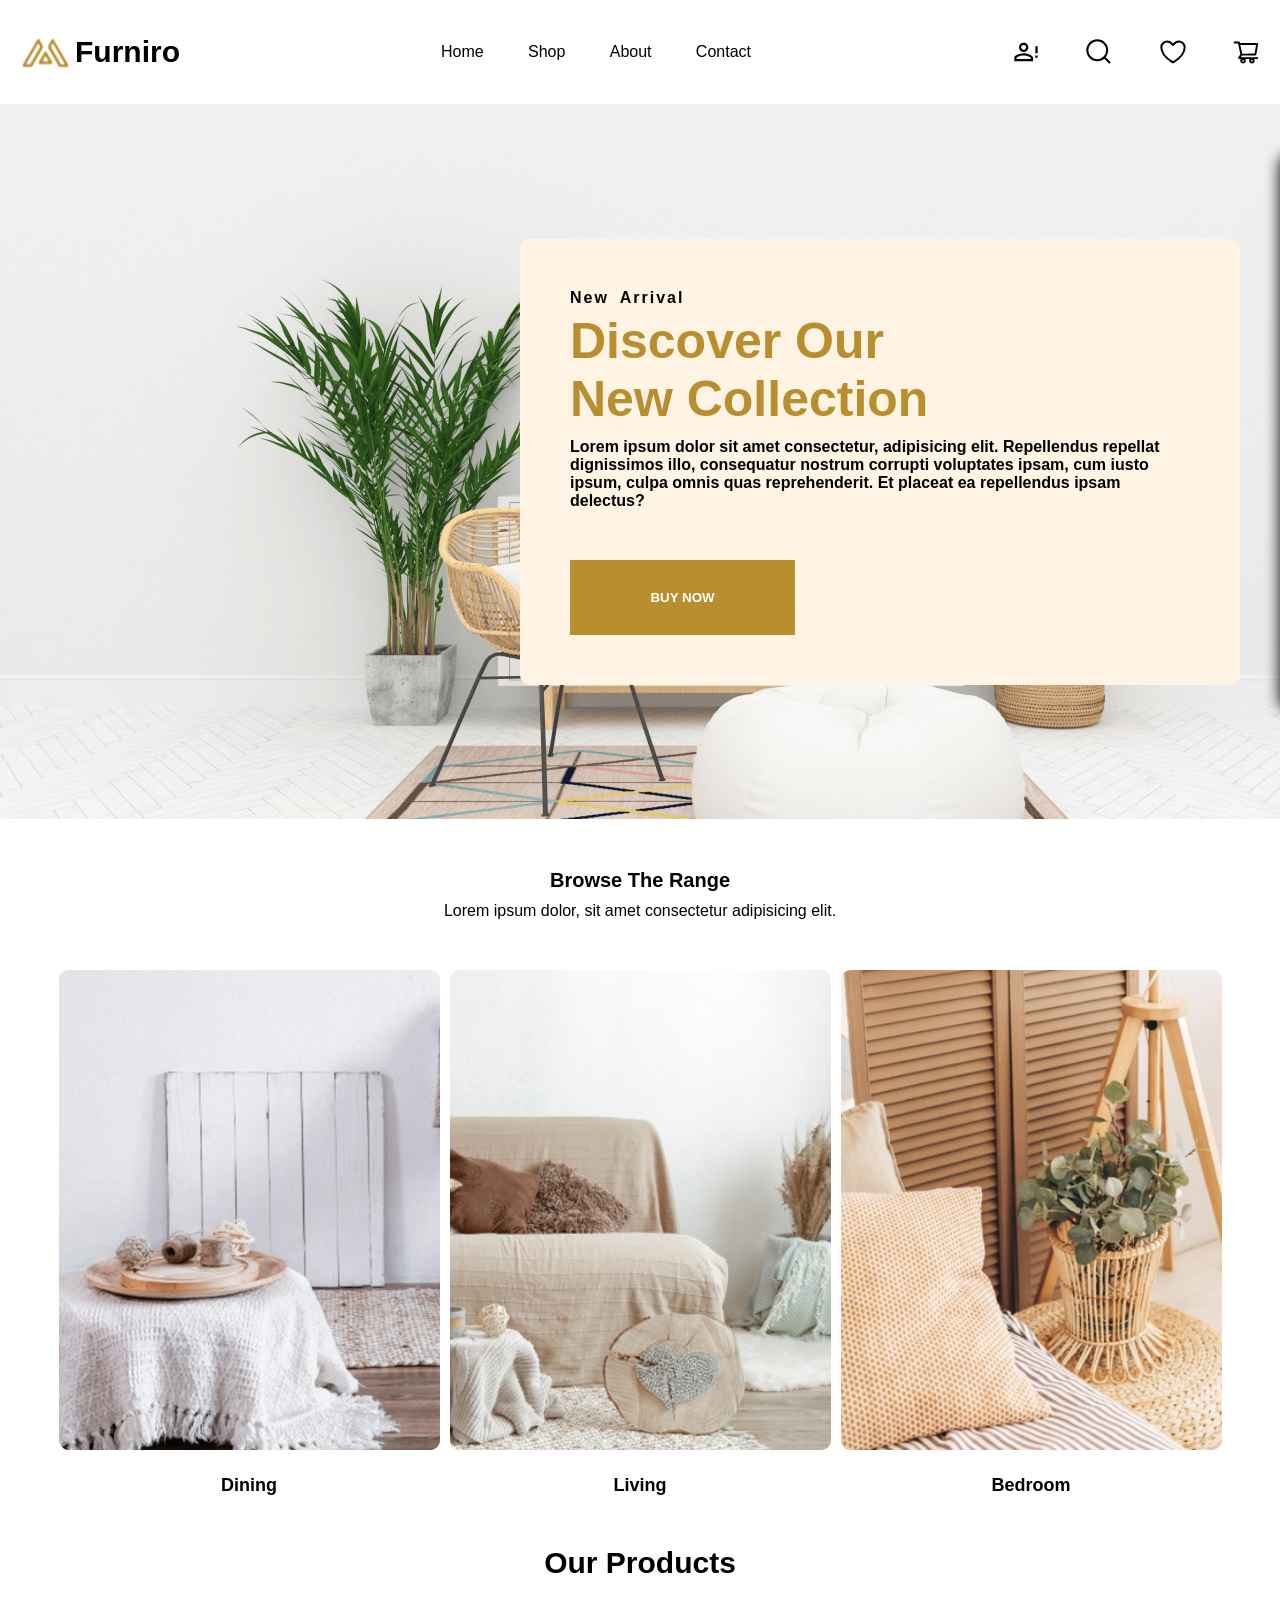
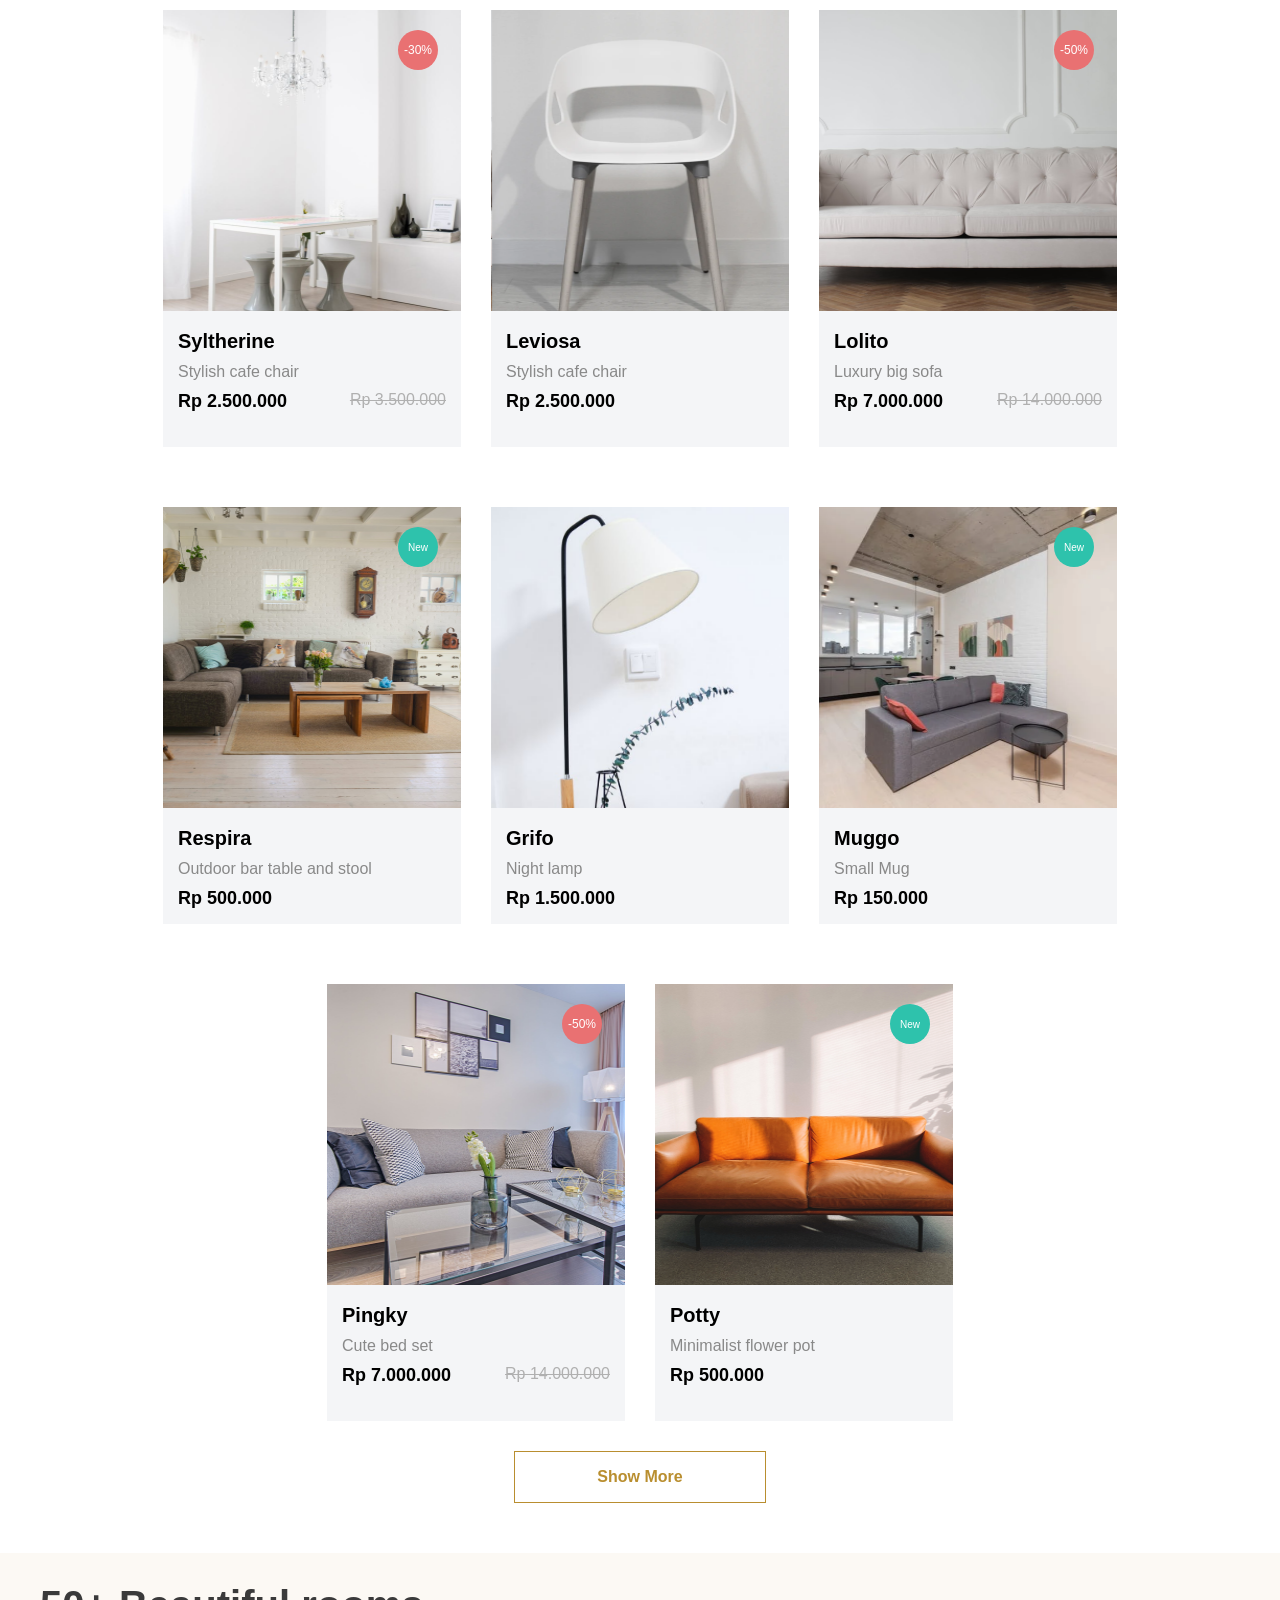
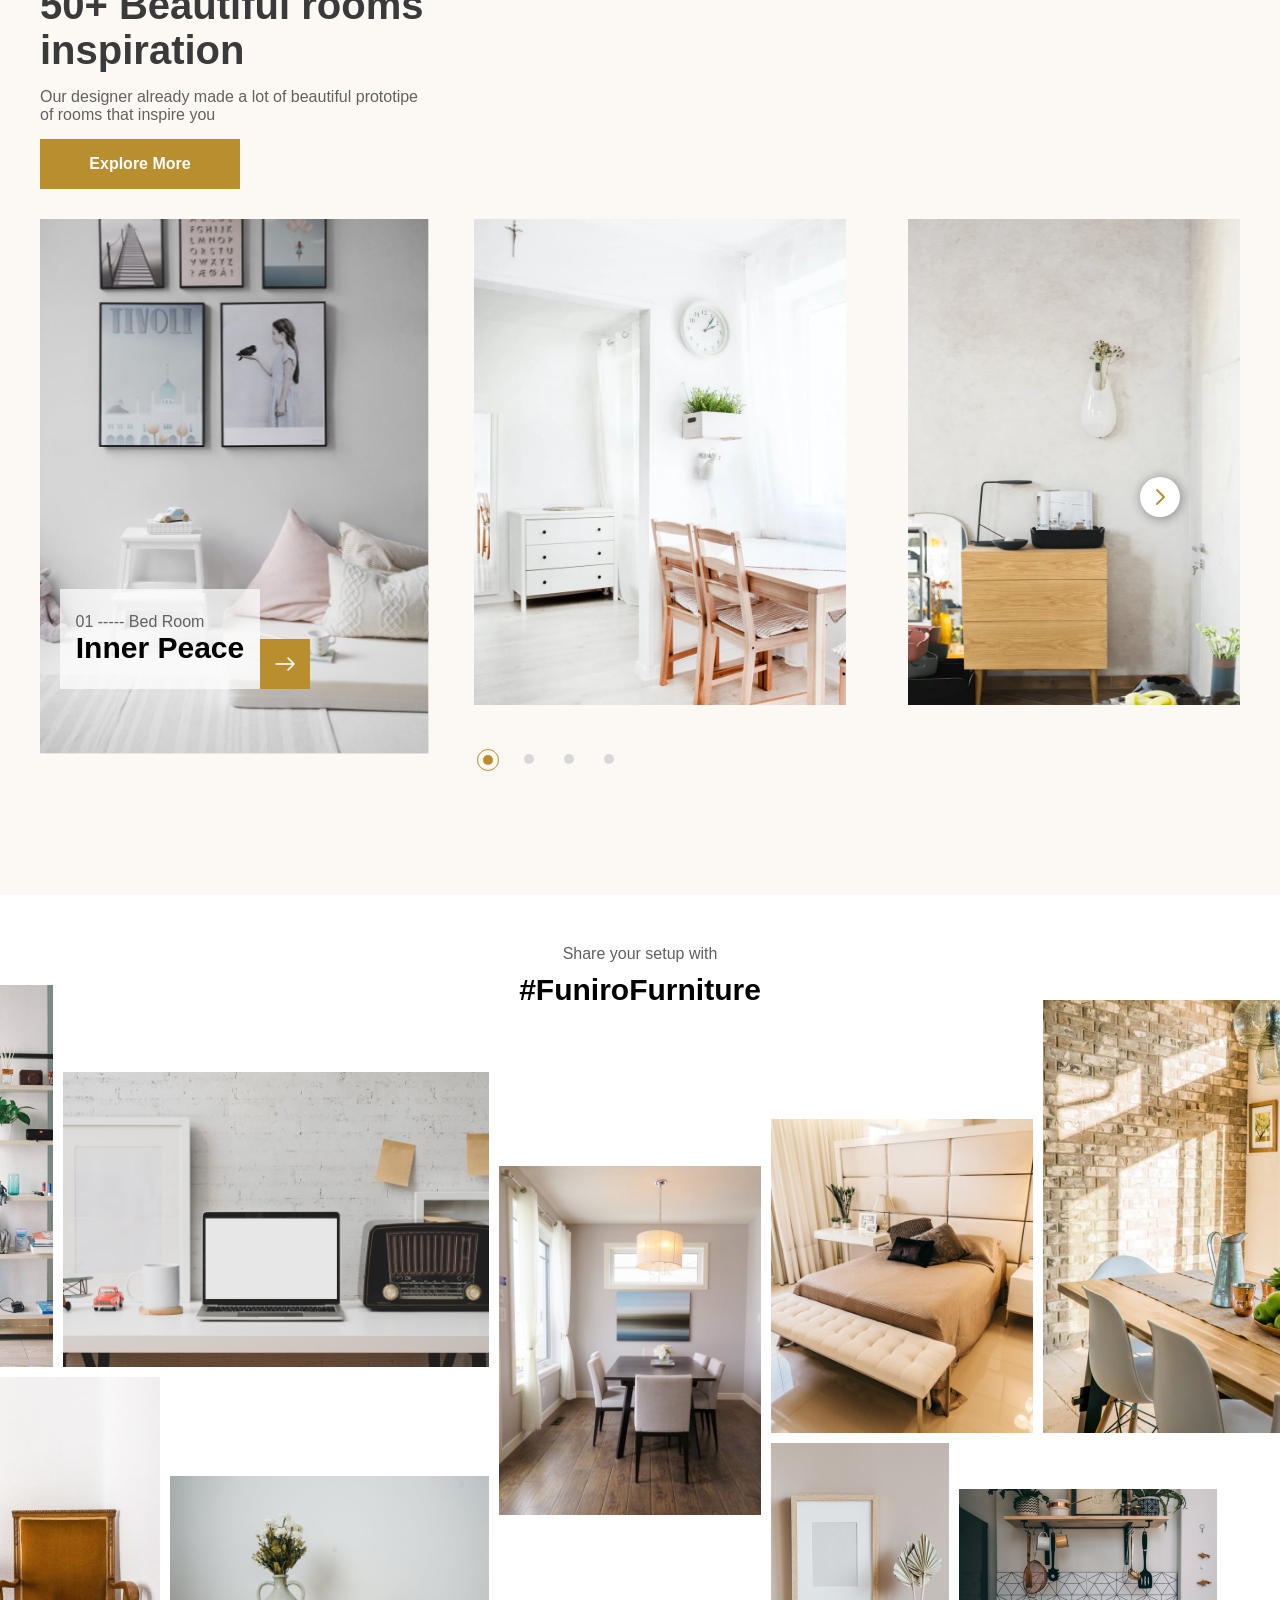
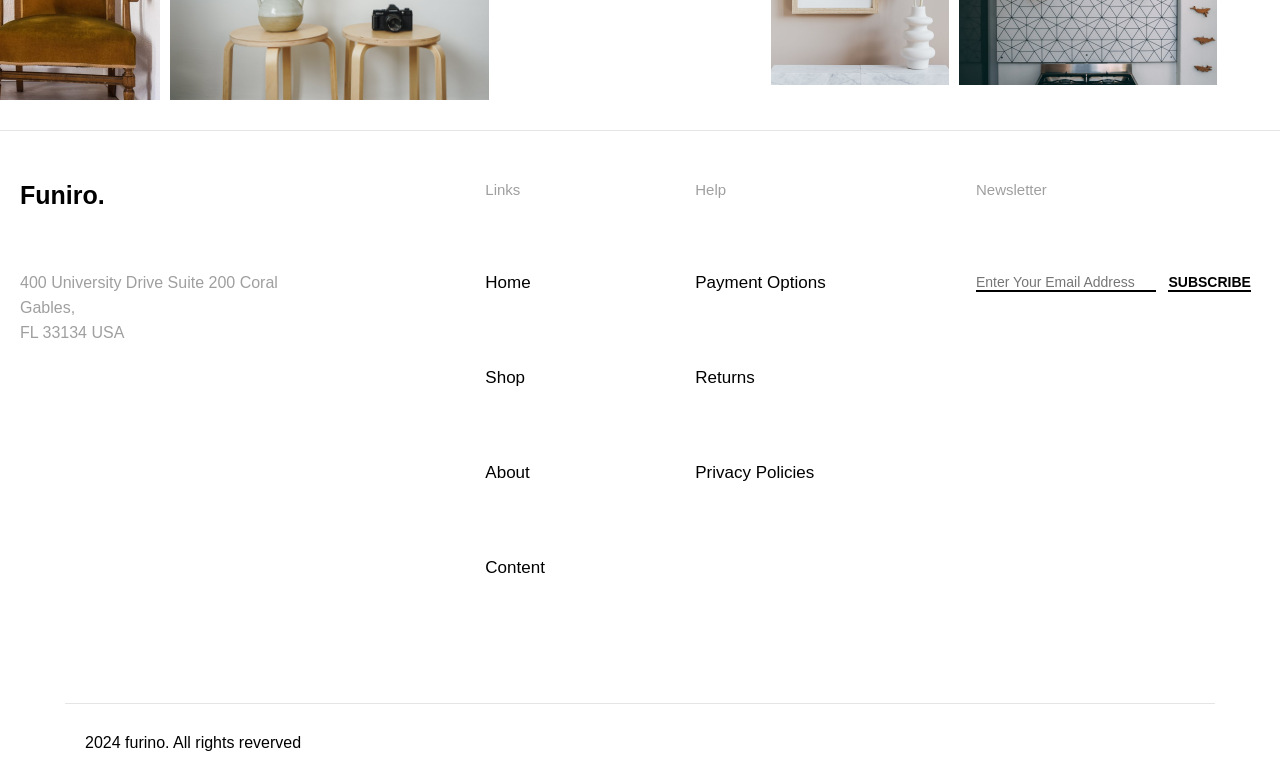
==== commit 8d46c435: "Responsive the cart pop up" ====
--- a/index.html
+++ b/index.html
@@ -189,65 +189,55 @@
 
               <img src="img/shop.svg">
 
-            </div>
-
-            <div class="header__shop-menu" id="header__shop-menu" style="right: -450px;">
-
-              <div class="header__shop-menu--title">
-
-                <h6> Shopping Cart </h6>
-
-                <div id="shop-menu--title__close" style="cursor: pointer;">
-
-                  <img src="img/Close.svg">
-
-                </div>
-
-              </div>
-
-              <div class="header__shop-menu--products" id="header__shop-menu--products">
-
-                <div>
-
-                  <div>
-
-                    <img src="img/sofa5-small.png" class="shop-menu--products__img">
-
-                  </div>
+              <div class="header__shop-menu" id="header__shop-menu" style="right: -450px;">
+
+                <div class="header__shop-menu--title">
+
+                  <h6> Shopping Cart </h6>
+
+                  <div id="shop-menu--title__close" style="cursor: pointer;">
+
+                    <img src="img/Close.svg">
+
+                  </div>
+
+                </div>
+
+                <div class="header__shop-menu--products" id="header__shop-menu--products">
 
                   <div>
 
                     <div>
 
-                      <p class="shop-menu--products__name"> Asgaard sofa </p>
+                      <img src="img/sofa5-small.png" class="shop-menu--products__img">
 
                     </div>
 
                     <div>
 
-                      <p class="shop-menu--products__number"> 1 </p>
-
-                      <p> x </p>
-
-                      <span class="shop-menu--products__price"> Rs.250,000.00 </span>
+                      <div>
+
+                        <p class="shop-menu--products__name"> Asgaard sofa </p>
+
+                      </div>
+
+                      <div>
+
+                        <p class="shop-menu--products__number"> 1 </p>
+
+                        <p> x </p>
+
+                        <span class="shop-menu--products__price"> Rs.250,000.00 </span>
+
+                      </div>
 
                     </div>
 
-                  </div>
-
-                  <div class="shop-menu--products__close">
-
-                    <img src="img/Close2.svg">
-
-                  </div>
-
-                </div>
-
-                <div>
-
-                  <div>
-
-                    <img src="img/sofa8.png" class="shop-menu--products__img">
+                    <div class="shop-menu--products__close">
+
+                      <img src="img/Close2.svg">
+
+                    </div>
 
                   </div>
 
@@ -255,57 +245,67 @@
 
                     <div>
 
-                      <p class="shop-menu--products__name"> Casaliving Wood </p>
+                      <img src="img/sofa8.png" class="shop-menu--products__img">
 
                     </div>
 
                     <div>
 
-                      <p class="shop-menu--products__number"> 1 </p>
-
-                      <p> x </p>
-
-                      <span class="shop-menu--products__price"> Rs. 270,000.00 </span>
+                      <div>
+
+                        <p class="shop-menu--products__name"> Casaliving Wood </p>
+
+                      </div>
+
+                      <div>
+
+                        <p class="shop-menu--products__number"> 1 </p>
+
+                        <p> x </p>
+
+                        <span class="shop-menu--products__price"> Rs. 270,000.00 </span>
+
+                      </div>
 
                     </div>
 
-                  </div>
-
-                  <div class="shop-menu--products__close">
-
-                    <img src="img/Close2.svg">
-
-                  </div>
-
-                </div>
-
-              </div>
-
-              <div class="header__shop-menu--total" id="header__shop-menu--total">
-
-                <p> Subtotal </p>
-
-                <span id="total"> Rs.520,000.00 </span>
-
-              </div>
-
-              <div class="header__shop-menu--empty" id="header__shop-menu--empty" style="display: none;">
-                <img src="img/shop.svg" alt="">
-                <p>Your cart is empty! </p>
-                <a href="shop.html">Click here to see products</a>
-              </div>
-
-              <div class="header__shop-menu--button">
-
-                <button id="cart"> Cart </button>
-
-                <button id="checkout"> Checkout </button>
-
-                <a href="product-comparison.html">
-
-                  <button> Comparison </button>
-
-                </a>
+                    <div class="shop-menu--products__close">
+
+                      <img src="img/Close2.svg">
+
+                    </div>
+
+                  </div>
+
+                </div>
+
+                <div class="header__shop-menu--total" id="header__shop-menu--total">
+
+                  <p> Subtotal </p>
+
+                  <span id="total"> Rs.520,000.00 </span>
+
+                </div>
+
+                <div class="header__shop-menu--empty" id="header__shop-menu--empty" style="display: none;">
+                  <img src="img/shop.svg" alt="">
+                  <p>Your cart is empty! </p>
+                  <a href="shop.html">Click here to see products</a>
+                </div>
+
+                <div class="header__shop-menu--button">
+
+                  <button id="cart"> Cart </button>
+
+                  <button id="checkout"> Checkout </button>
+
+                  <a href="product-comparison.html">
+
+                    <button> Comparison </button>
+
+                  </a>
+
+                </div>
 
               </div>
 
--- a/css/main.css
+++ b/css/main.css
@@ -539,14 +539,13 @@
 
     transition: all linear 0.3s;
 
-    min-height: 100vh;
-
     display: block !important;
 
     position: absolute !important;
 
     z-index: 3 !important;
     cursor: auto !important;
+    border-radius: 11px;
 
 }
 
@@ -687,7 +686,7 @@
 
     display: flex;
 
-    margin-top: 200px;
+    margin-top: 50px;
 
     font-size: 18px;
 
@@ -901,7 +900,9 @@
 }
 
 @media only screen and (max-width:555px) {
-    #profileButton {
+
+    #profileButton,
+    #shopCardButton {
         position: unset;
     }
 
@@ -3635,6 +3636,9 @@
 }
 
 
+.slider>div:nth-child(2) {
+    min-height: 646px;
+}
 
 .slider__imges {
 
@@ -3761,7 +3765,8 @@
 
 }
 
-.slider__active .slider__active--button ,.slider__active .slider__active--button a{
+.slider__active .slider__active--button,
+.slider__active .slider__active--button a {
     display: flex !important;
 
 }
@@ -3794,7 +3799,7 @@
 
 
 
-.slider__indicating .active{
+.slider__indicating .active {
 
     border: 1px solid #B98E2F;
 
@@ -3930,7 +3935,7 @@
 
     .slider__button {
 
-        right: -4px;
+        right: 4px;
 
     }
 
@@ -3944,6 +3949,10 @@
 
         display: none;
 
+    }
+
+    .slider>div:nth-child(2) {
+        min-height: fit-content;
     }
 
 }
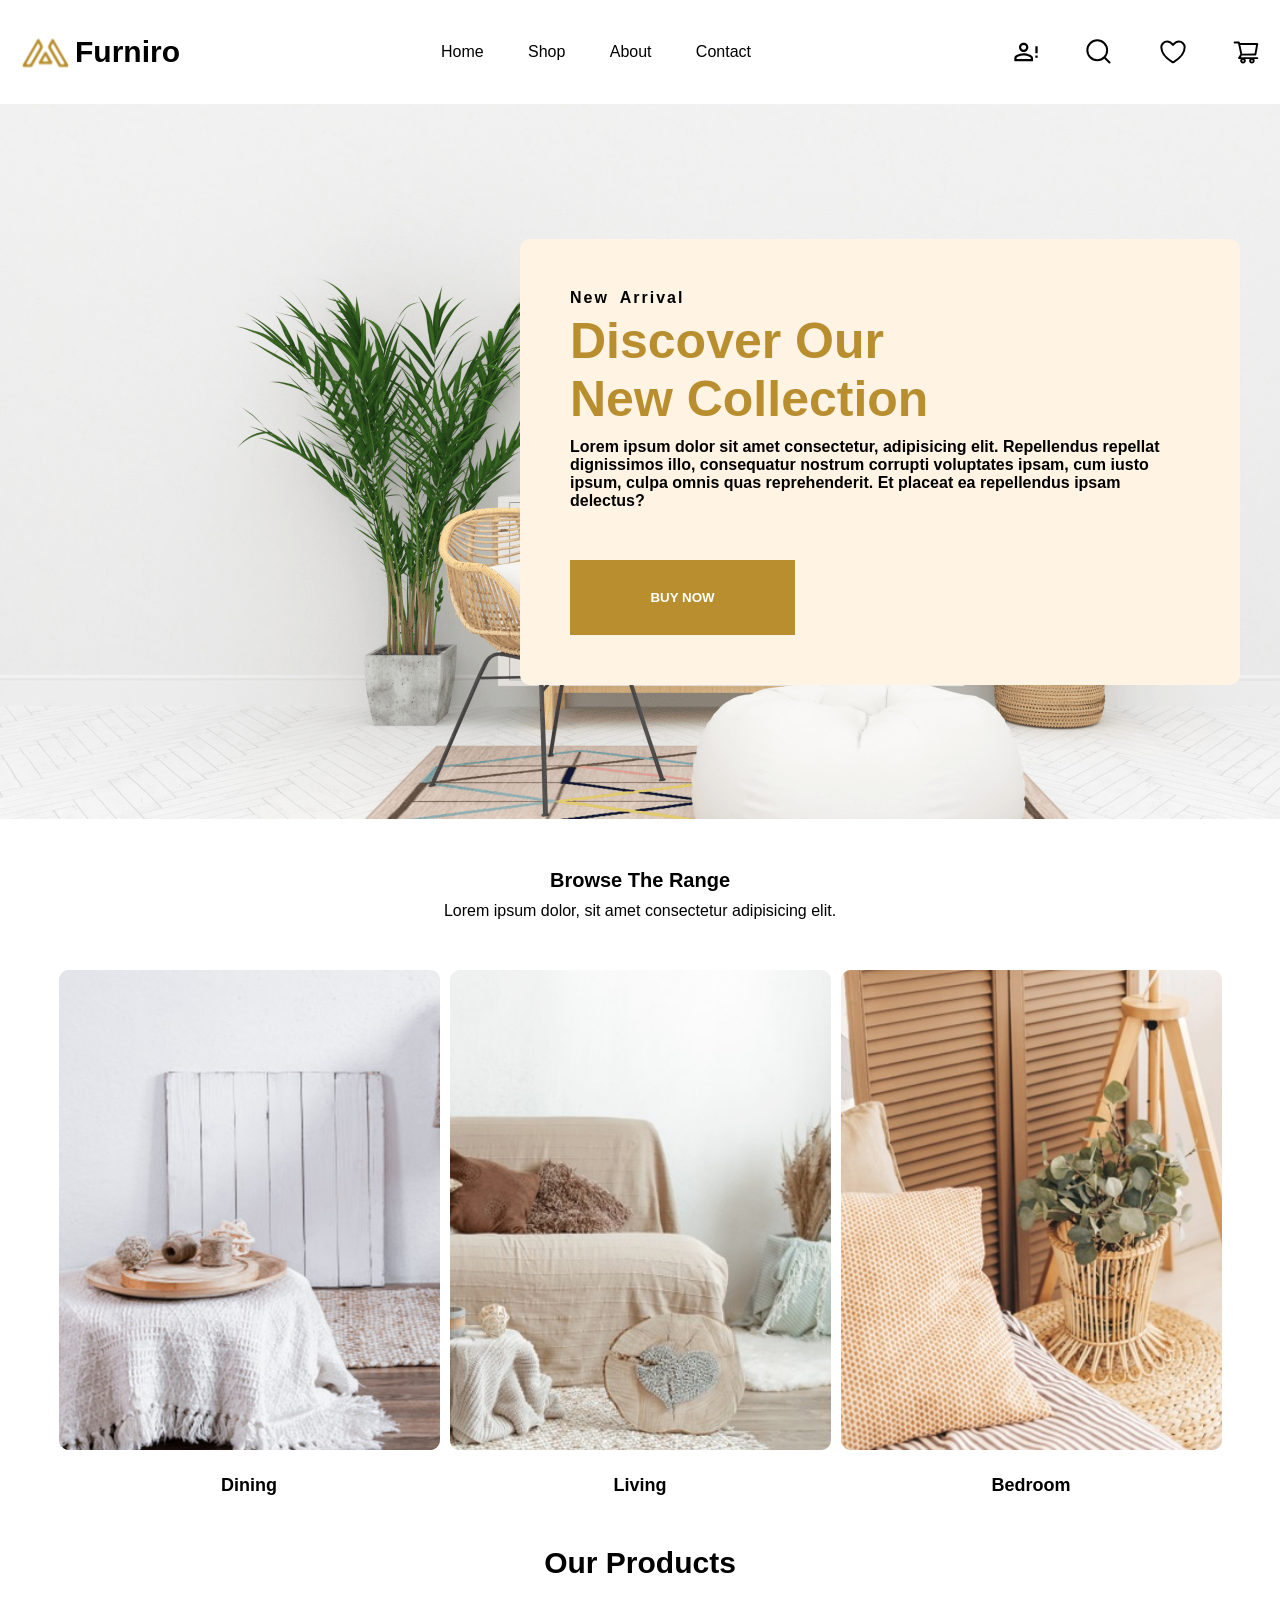
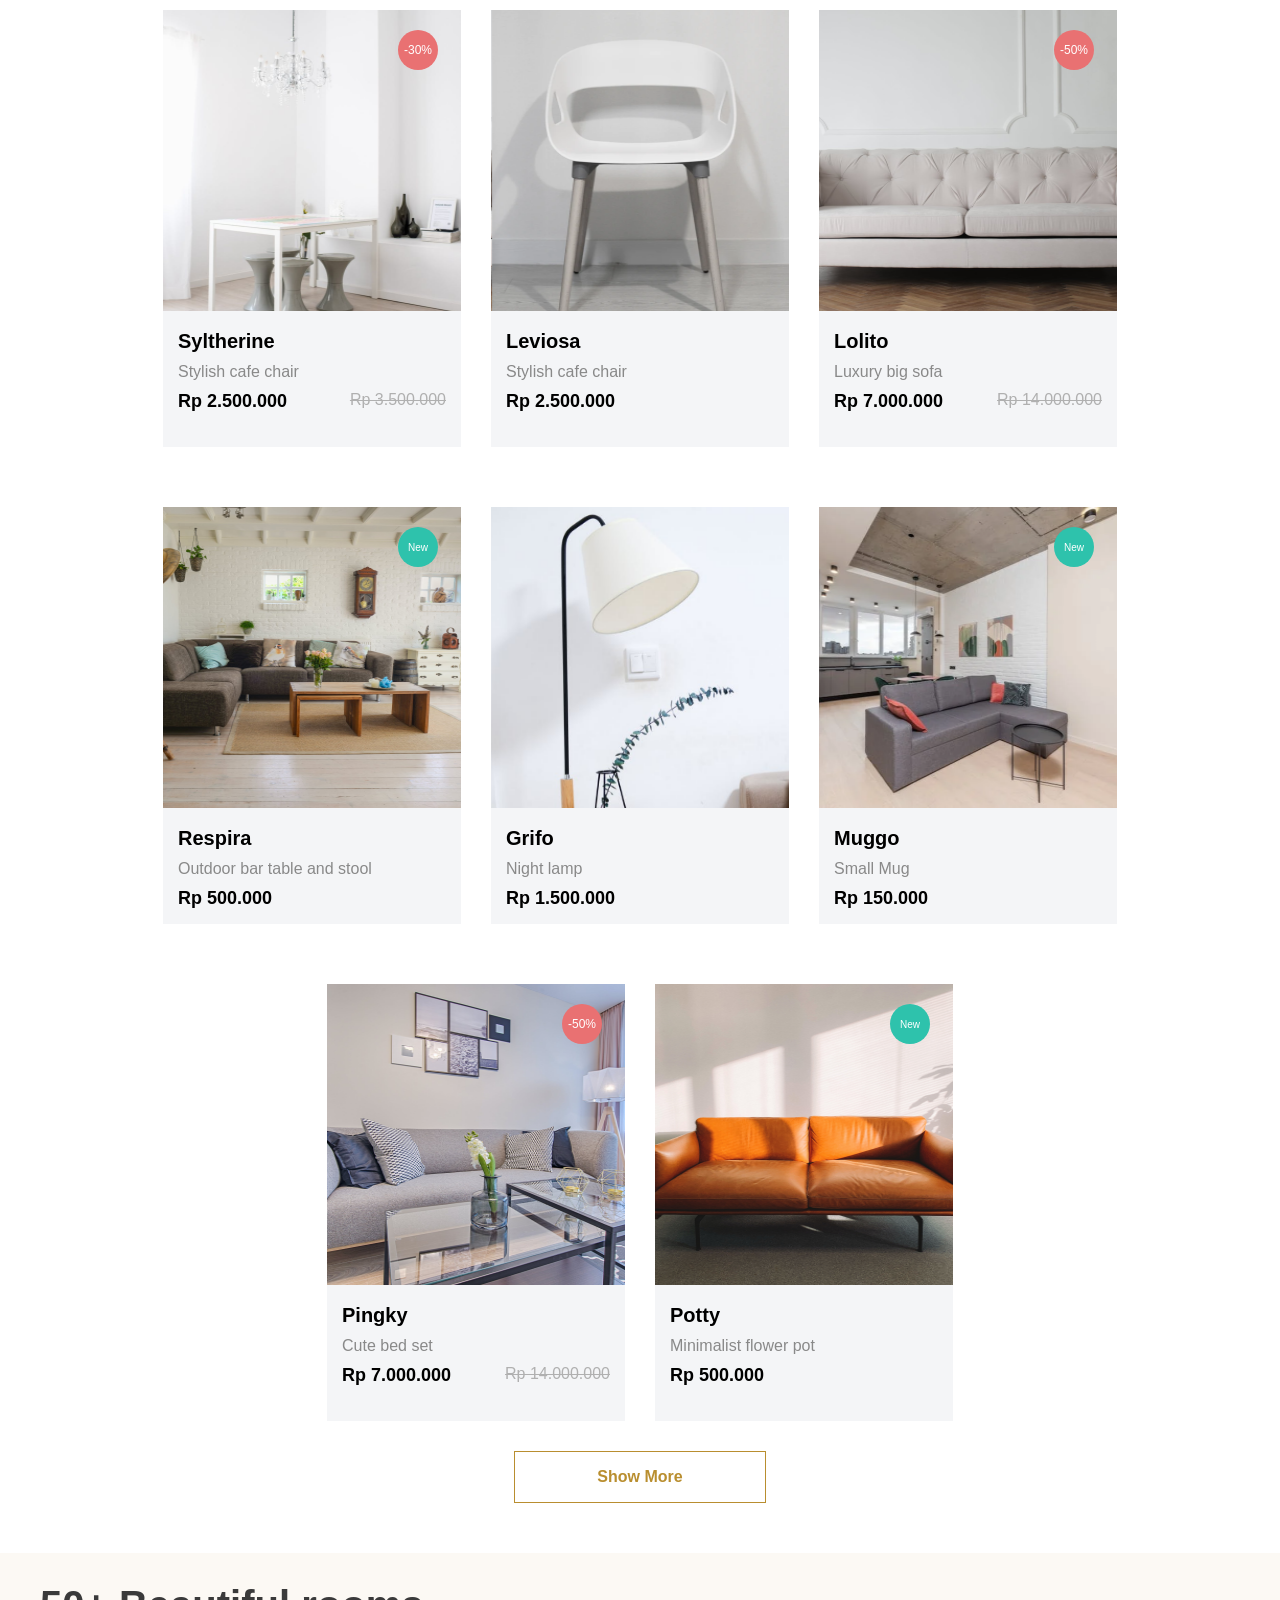
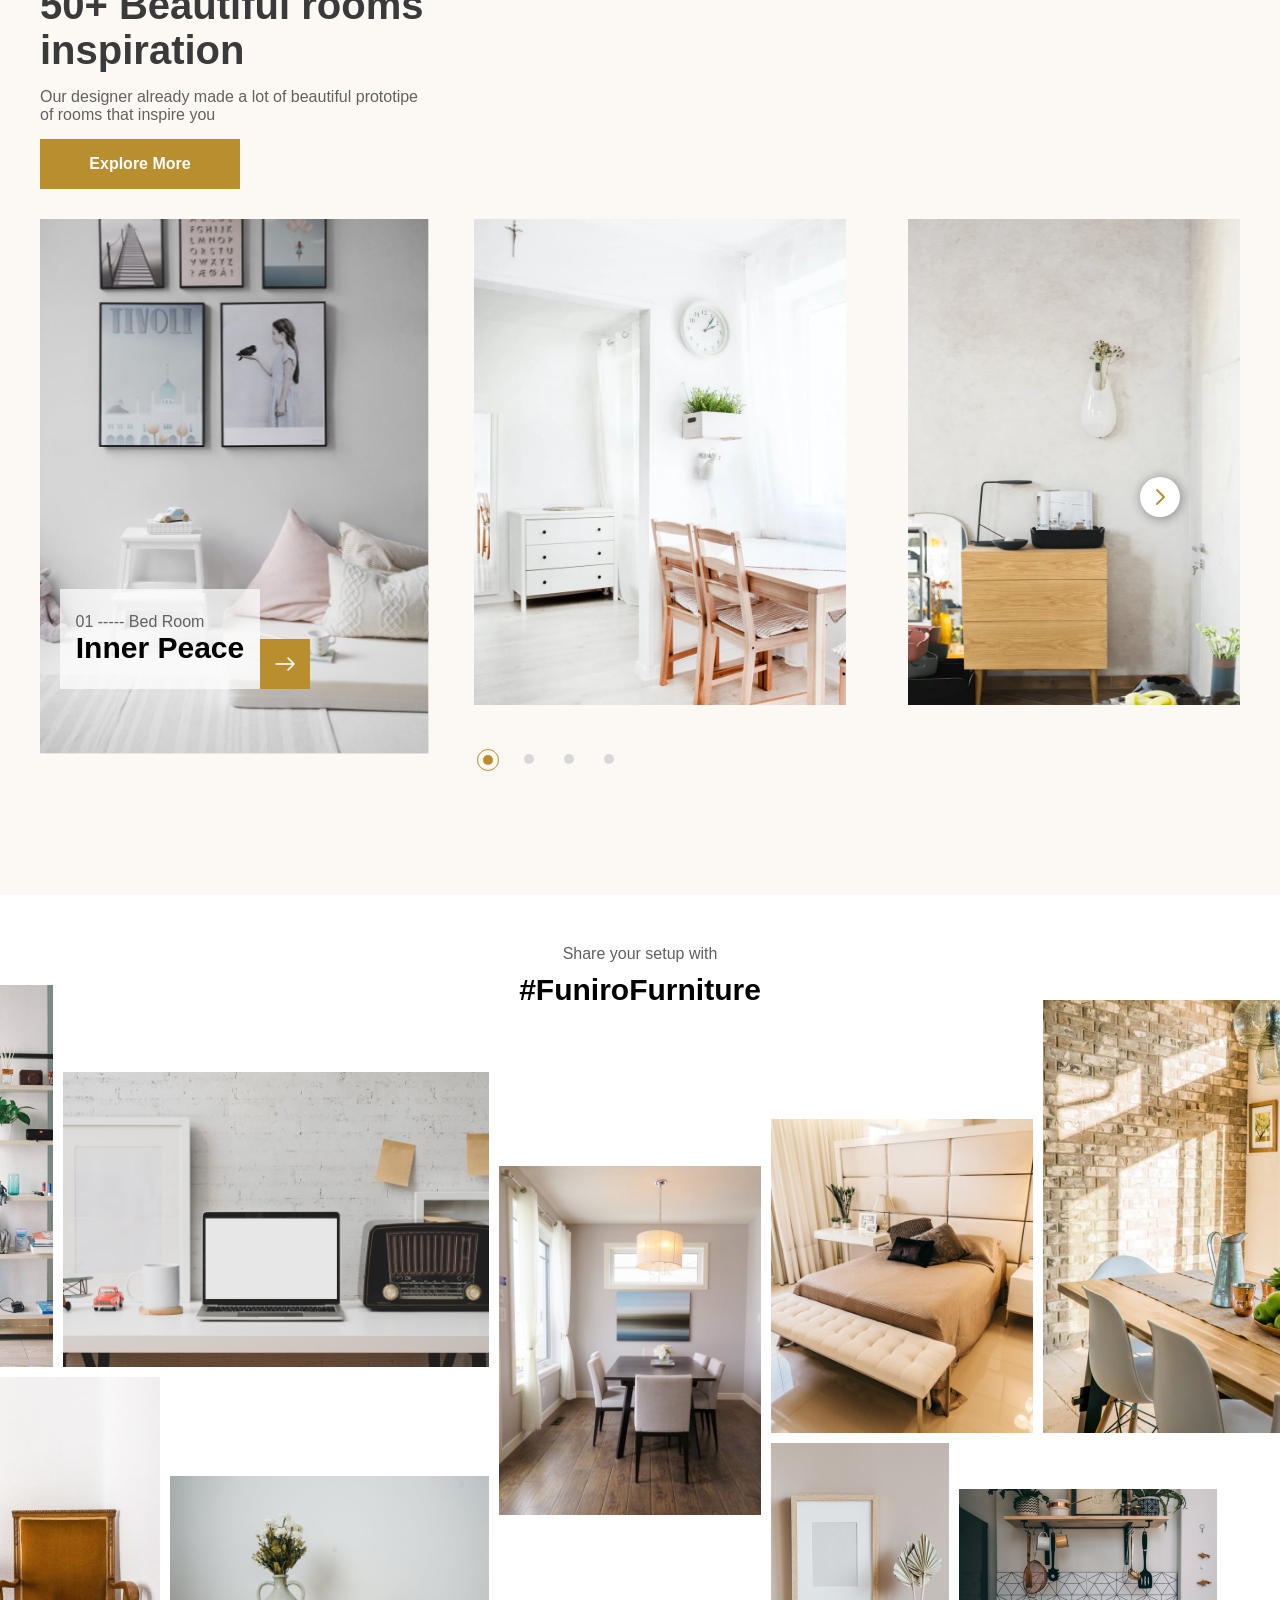
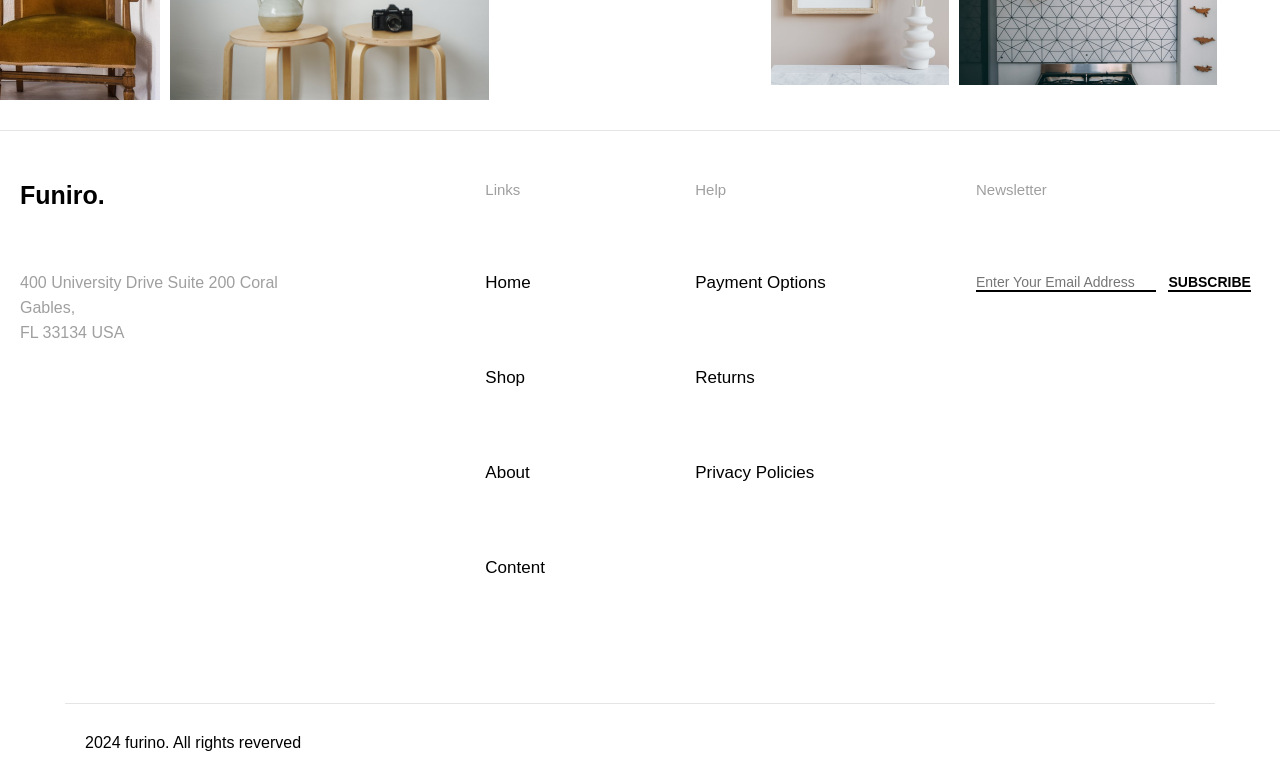
==== commit 022ef2a1: "Fix the responsive and overflow problem" ====
--- a/index.html
+++ b/index.html
@@ -189,7 +189,7 @@
 
               <img src="img/shop.svg">
 
-              <div class="header__shop-menu" id="header__shop-menu" style="right: -450px;">
+              <div class="header__shop-menu" id="header__shop-menu" style="right: -573px;">
 
                 <div class="header__shop-menu--title">
 
--- a/css/main.css
+++ b/css/main.css
@@ -529,7 +529,7 @@
 
     position: absolute;
 
-    top: 117px;
+    top: 83px;
 
     background-color: #fff !important;
 
@@ -911,6 +911,10 @@
         width: 100%;
         top: 115px;
     }
+
+    .header__shop-menu {
+        top: 115px;
+    }
 }
 
 @media only screen and (max-width:530px) {
@@ -931,6 +935,7 @@
         left: 0;
         top: 115px;
     }
+
 }
 
 @media only screen and (max-width:440px) {
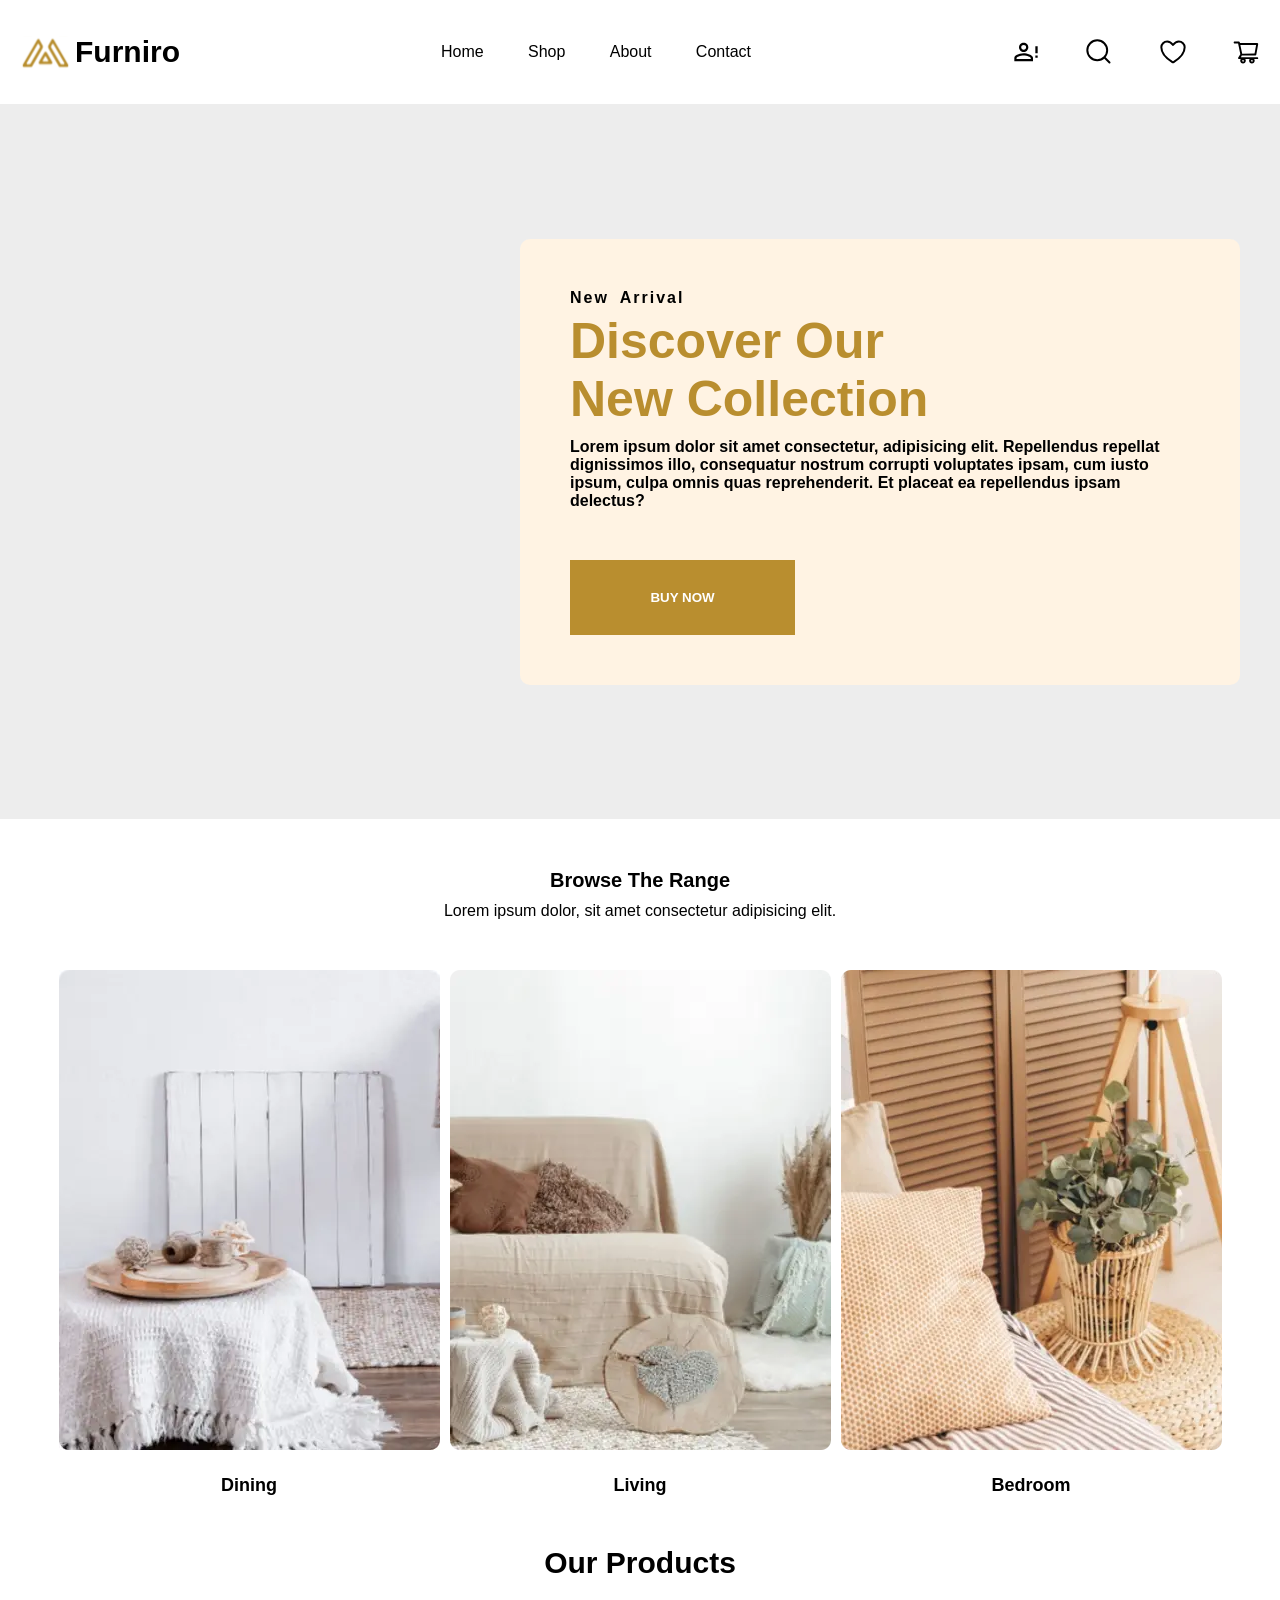
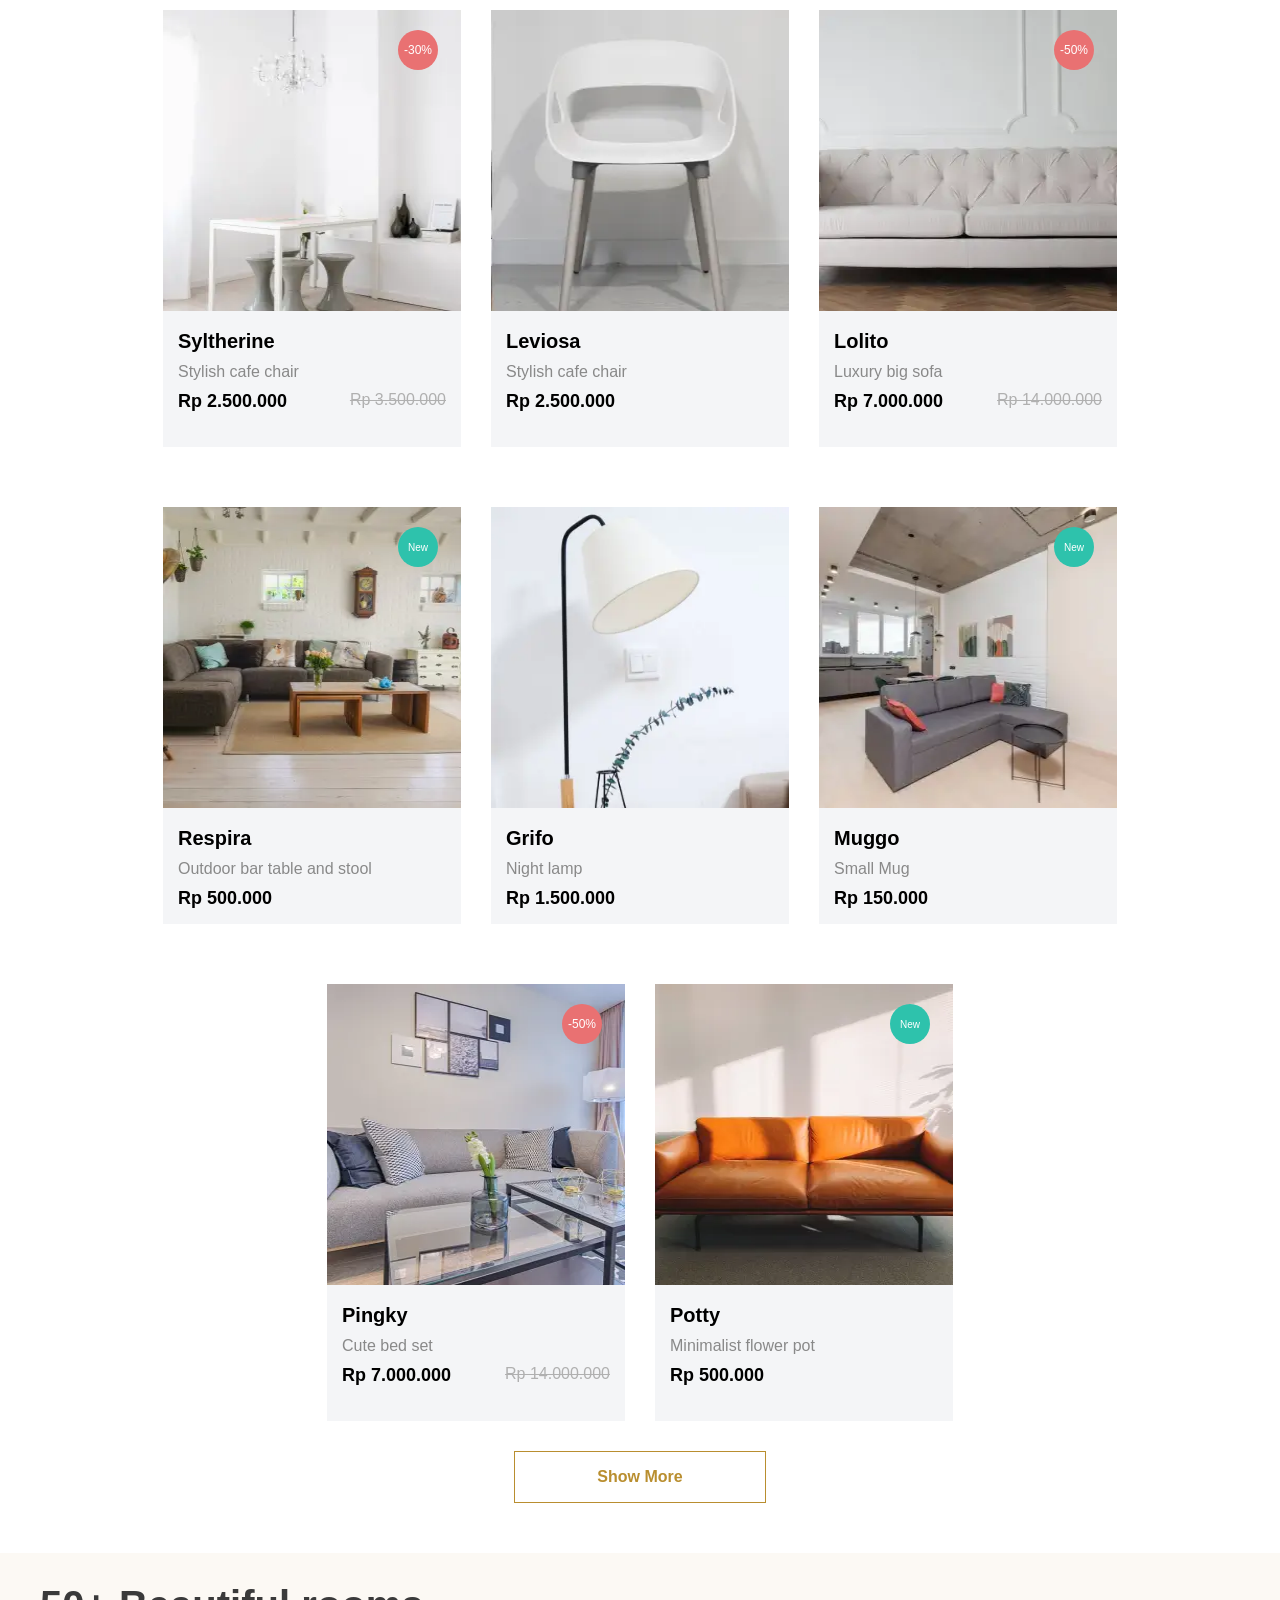
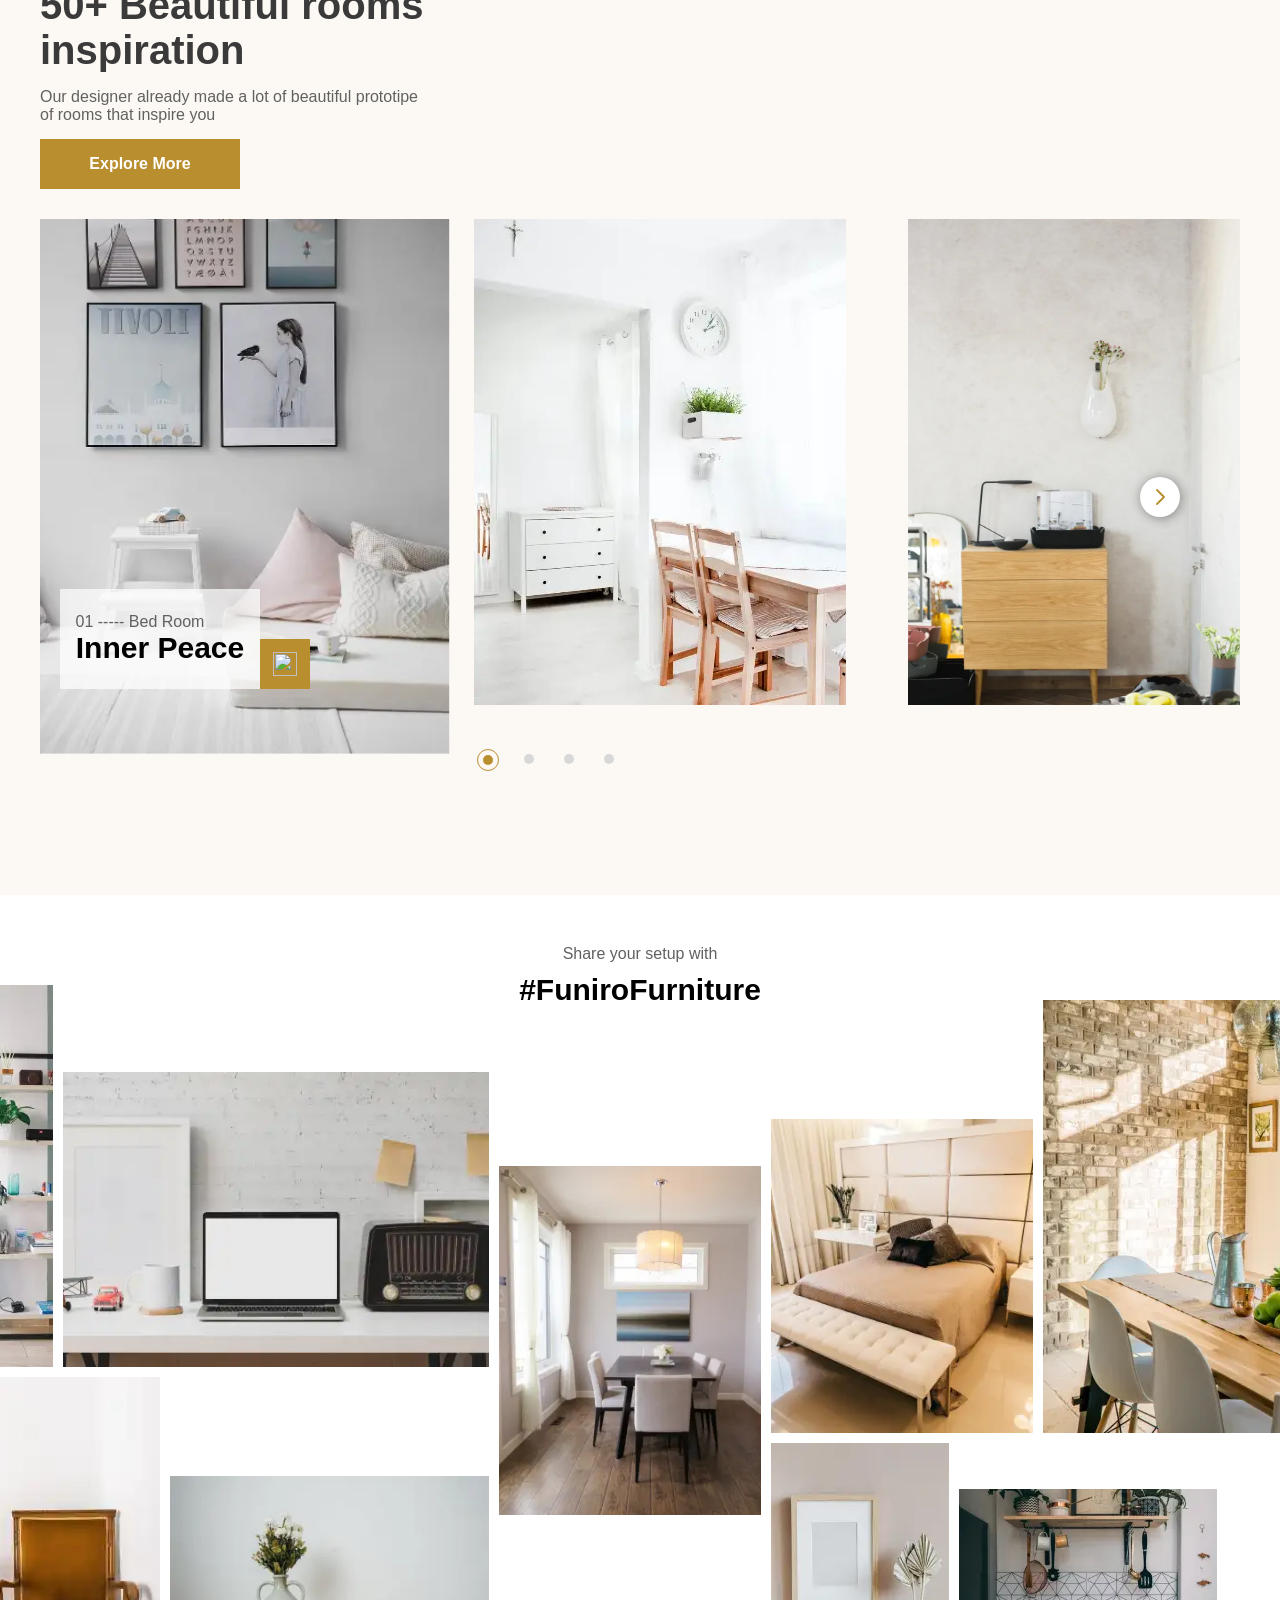
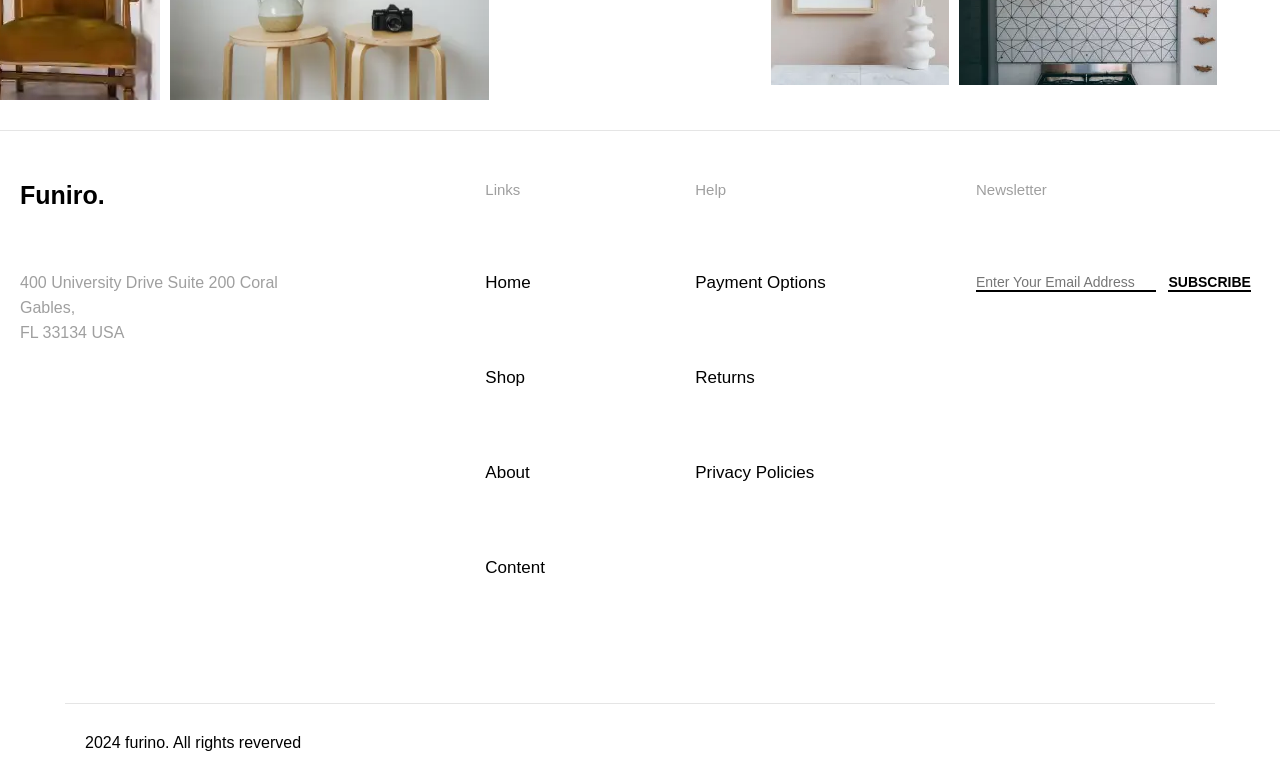
==== commit 1bda9d60: "Compress images" ====
--- a/index.html
+++ b/index.html
@@ -48,7 +48,7 @@
 
           </div>
 
-          <nav class="header__menu" id="header__menu" style="left: -512px; z-index: 2;">
+          <nav class="header__menu" id="header__menu" style="left: -521px; z-index: 2;">
 
             <div class="header__menu--close w-100">
               <img src="img/close3.svg" id="header__menu--close">
@@ -118,7 +118,7 @@
                 <div style="margin-bottom: 50px;">
                   <div>
                     <img src="img/close3.svg" alt="">
-                    <img src="img/product1.png" alt="" class="icon-menu--wishlist__img">
+                    <img src="img/product1.webp" alt="" class="icon-menu--wishlist__img">
                     <div>
                       <div>
                         <span class="icon-menu--wishlist__name">Syltherine</span>
@@ -136,7 +136,7 @@
                   </div>
                   <div>
                     <img src="img/close3.svg" alt="">
-                    <img src="img/product2.png" alt="" class="icon-menu--wishlist__img">
+                    <img src="img/product2.webp" alt="" class="icon-menu--wishlist__img">
                     <div>
                       <div>
                         <span class="icon-menu--wishlist__name">Leviosa</span>
@@ -153,7 +153,7 @@
                   </div>
                   <div>
                     <img src="img/close3.svg" alt="">
-                    <img src="img/product3.png" alt="" class="icon-menu--wishlist__img">
+                    <img src="img/product3.webp" alt="" class="icon-menu--wishlist__img">
                     <div>
                       <div>
                         <span class="icon-menu--wishlist__name">Lolito</span>
@@ -209,7 +209,7 @@
 
                     <div>
 
-                      <img src="img/sofa5-small.png" class="shop-menu--products__img">
+                      <img src="img/sofa5-small.webp" class="shop-menu--products__img">
 
                     </div>
 
@@ -245,7 +245,7 @@
 
                     <div>
 
-                      <img src="img/sofa8.png" class="shop-menu--products__img">
+                      <img src="img/sofa8.webp" class="shop-menu--products__img">
 
                     </div>
 
@@ -332,63 +332,63 @@
       </div>
       <div class="search-box__results">
         <a href="single-product.html">
-          <img src="img/product1.png" alt="">
+          <img src="img/product1.webp" alt="">
           <div>
             <p>Syltherine</p>
             <p>Stylish cafe chair</p>
           </div>
         </a>
         <a href="single-product.html">
-          <img src="img/product2.png" alt="">
+          <img src="img/product2.webp" alt="">
           <div>
             <p>Leviosa</p>
             <p> Stylish cafe chair </p>
           </div>
         </a>
         <a href="single-product.html">
-          <img src="img/product3.png" alt="">
+          <img src="img/product3.webp" alt="">
           <div>
             <p>Lolito</p>
             <p>Luxury big sofa</p>
           </div>
         </a>
         <a href="single-product.html">
-          <img src="img/product4.png" alt="">
+          <img src="img/product4.webp" alt="">
           <div>
             <p>Respira</p>
             <p>Outdoor bar table and stool</p>
           </div>
         </a>
         <a href="single-product.html">
-          <img src="img/product5.png" alt="">
+          <img src="img/product5.webp" alt="">
           <div>
             <p>Grifo</p>
             <p>Night lamp</p>
           </div>
         </a>
         <a href="single-product.html">
-          <img src="img/product6.png" alt="">
+          <img src="img/product6.webp" alt="">
           <div>
             <p>Muggo</p>
             <p>Small Mug</p>
           </div>
         </a>
         <a href="single-product.html">
-          <img src="img/product7.png" alt="">
+          <img src="img/product7.webp" alt="">
           <div>
             <p>Pingky</p>
             <p>Cute bed set</p>
           </div>
         </a>
         <a href="single-product.html">
-          <img src="img/product8.png" alt="">
+          <img src="img/product8.webp" alt="">
           <div>
             <p>Potty</p>
             <p>Minimalist flower pot</p>
           </div>
         </a>
         <a href="single-product.html">
-          <img src="img/sofa8.png" alt="">
+          <img src="img/sofa8.webp" alt="">
           <div>
             <p>Asgaard sofa</p>
             <p></p>
@@ -396,7 +396,7 @@
         </a>
         <a href="single-product.html">
           <div class="search-box__results--img">
-            <img src="img/sofa5-small.png" alt="">
+            <img src="img/sofa5-small.webp" alt="">
           </div>
           <div>
             <p>Casaliving Wood</p>
@@ -490,7 +490,7 @@
 
           <div class="preview__part--img">
 
-            <img src="img/diningroom.png">
+            <img src="img/diningroom.webp">
 
           </div>
 
@@ -506,7 +506,7 @@
 
           <div class="preview__part--img">
 
-            <img src="img/livingroom.png">
+            <img src="img/livingroom.webp">
 
           </div>
 
@@ -522,7 +522,7 @@
 
           <div class="preview__part--img">
 
-            <img src="img/bedroom.png">
+            <img src="img/bedroom.webp">
 
           </div>
 
@@ -558,7 +558,7 @@
 
           <div class="products__product">
 
-            <img src="img/product1.png">
+            <img src="img/product1.webp">
 
             <div class="product__discount">
 
@@ -632,7 +632,7 @@
 
           <div class="products__product">
 
-            <img src="img/product2.png">
+            <img src="img/product2.webp">
 
             <div class="product__caption">
 
@@ -694,7 +694,7 @@
 
           <div class="products__product">
 
-            <img src="img/product3.png">
+            <img src="img/product3.webp">
 
             <div class="product__discount">
 
@@ -768,7 +768,7 @@
 
           <div class="products__product">
 
-            <img src="img/product4.png">
+            <img src="img/product4.webp">
 
             <div class="product__marker">
 
@@ -836,7 +836,7 @@
 
           <div class="products__product">
 
-            <img src="img/product5.png">
+            <img src="img/product5.webp">
 
             <div class="product__caption">
 
@@ -898,7 +898,7 @@
 
           <div class="products__product">
 
-            <img src="img/product6.png">
+            <img src="img/product6.webp">
 
             <div class="product__marker">
 
@@ -966,7 +966,7 @@
 
           <div class="products__product">
 
-            <img src="img/product7.png">
+            <img src="img/product7.webp">
 
             <div class="product__discount">
 
@@ -1040,7 +1040,7 @@
 
           <div class="products__product">
 
-            <img src="img/product8.png">
+            <img src="img/product8.webp">
 
             <div class="product__marker">
 
@@ -1148,7 +1148,7 @@
 
             <div class="slider__img slider__active">
 
-              <img src="img/slider.svg">
+              <img src="img/slider.webp">
 
               <div class="slider__active--content">
 
@@ -1168,7 +1168,7 @@
 
             <div class="slider__img">
 
-              <img src="img/slider1.svg">
+              <img src="img/slider1.webp">
 
               <div class="slider__active--content">
 
@@ -1188,7 +1188,7 @@
 
             <div class="slider__img">
 
-              <img src="img/slider2.png">
+              <img src="img/slider2.webp">
 
               <div class="slider__active--content">
 
@@ -1207,7 +1207,7 @@
             </div>
             <div class="slider__img">
 
-              <img src="img/portfolio7.png">
+              <img src="img/portfolio7.webp">
 
               <div class="slider__active--content">
 
@@ -1226,7 +1226,7 @@
             </div>
             <div class="slider__img">
 
-              <img src="img/slider.svg">
+              <img src="img/slider.webp">
 
               <div class="slider__active--content">
 
@@ -1246,7 +1246,7 @@
 
             <div class="slider__img">
 
-              <img src="img/slider1.svg">
+              <img src="img/slider1.webp">
 
               <div class="slider__active--content">
 
@@ -1266,7 +1266,7 @@
 
             <div class="slider__img">
 
-              <img src="img/slider2.png">
+              <img src="img/slider2.webp">
 
               <div class="slider__active--content">
 
@@ -1331,17 +1331,17 @@
 
             <div>
 
-              <img src="img/portfolio1.png">
-
-              <img src="img/portfolio2.png">
+              <img src="img/portfolio1.webp">
+
+              <img src="img/portfolio2.webp">
 
             </div>
 
             <div>
 
-              <img src="img/portfolio3.png">
-
-              <img src="img/portfolio4.png">
+              <img src="img/portfolio3.webp">
+
+              <img src="img/portfolio4.webp">
 
             </div>
 
@@ -1349,7 +1349,7 @@
 
           <div>
 
-            <img src="img/portfolio5.png">
+            <img src="img/portfolio5.webp">
 
           </div>
 
@@ -1357,17 +1357,17 @@
 
             <div>
 
-              <img src="img/portfolio6.png">
-
-              <img src="img/portfolio7.png">
+              <img src="img/portfolio6.webp">
+
+              <img src="img/portfolio7.webp">
 
             </div>
 
             <div>
 
-              <img src="img/portfolio8.png">
-
-              <img src="img/portfolio9.png">
+              <img src="img/portfolio8.webp">
+
+              <img src="img/portfolio9.webp">
 
             </div>
 
--- a/css/main.css
+++ b/css/main.css
@@ -202,6 +202,9 @@
 .header__menu a {
     color: #000;
     cursor: pointer;
+    position: relative;
+    /*! display: flex; */
+    justify-content: center;
 }
 
 .header__menu>ul>li:nth-child(5),
@@ -803,9 +806,39 @@
     background-color: #b98e2f;
 }
 
+.header__menu>ul>li:hover>a::after {
+    -webkit-transform-origin: right;
+    -ms-transform-origin: right;
+    transform-origin: right;
+    -webkit-transform: scaleX(1);
+    -ms-transform: scaleX(1);
+}
+
 /* end header hover */
 
 /* start header after and before */
+.header__menu>ul>li>a::after {
+    content: "";
+    position: absolute;
+    width: 30%;
+    height: 2px;
+    border-radius: 15px;
+    background: #b98e2f;
+    bottom: -8px;
+    left: 36%;
+    -webkit-transform-origin: left;
+    -ms-transform-origin: left;
+    transform-origin: left;
+    -webkit-transform: scaleX(0);
+    -ms-transform: scaleX(0);
+    transform: scaleX(0);
+    -webkit-transition: -webkit-transform 0.3s ease-in-out;
+    transition: -webkit-transform 0.3s ease-in-out;
+    -o-transition: transform 0.3s ease-in-out;
+    transition: transform 0.3s ease-in-out;
+    transition: transform 0.3s ease-in-out, -webkit-transform 0.3s ease-in-out;
+}
+
 .header__menu a::before {
     content: "\2023";
 
@@ -865,6 +898,7 @@
     .header__menu>ul>li>a {
         padding-left: 70px;
         transition: all ease 0.3s;
+        position: unset;
     }
 
     .header__menu>ul>li {
@@ -896,6 +930,11 @@
 
     }
 
+    .header__menu>ul>li>a::after {
+        display: none;
+
+    }
+
     /* end responsive mode hover */
 }
 
@@ -2205,11 +2244,13 @@
 
 
 
-.filter__icon label {
+.filter__icon button {
 
     margin-right: 15px;
 
     cursor: pointer;
+    background-color: transparent;
+    border: none;
 
 }
 
@@ -2246,8 +2287,12 @@
 }
 
 
-
-.filter__filters div:first-child {
+.filter__filters>div {
+    display: flex;
+    align-items: center;
+}
+
+.filter__filters>div:first-child {
 
     margin-right: 25px;
 
@@ -2271,7 +2316,7 @@
 
 
 
-.filter__filters div label>span:first-child {
+.filter__filters>div>div>span:first-child {
 
     width: 40px;
 
@@ -2290,14 +2335,12 @@
     color: #9F9F9F;
 
     cursor: pointer;
-
-    margin-top: 10px;
-
-}
-
-
-
-.filter__filters div:last-child label>span:first-child {
+    user-select: none;
+}
+
+
+
+.filter__filters>div:last-child div>span:first-child {
 
     width: 120px;
 
@@ -2308,229 +2351,231 @@
 }
 
 
-
-.filter__filters label input[type=checkbox] {
+.filter__filters div:first-child div div {
+
+    width: 40px;
+
+    align-items: center;
+
+    right: 10px;
+
+    height: 131px;
+    user-select: none;
+}
+
+
+
+.filter__filters div div div {
+
+    position: absolute;
+
+    top: 57px;
 
     display: none;
 
-}
-
-
-
-.filter__filters div:first-child label div {
-
-    width: 40px;
-
-    align-items: center;
-
-    right: 10px;
-
-    height: 131px;
-
-}
-
-
-
-.filter__filters div label div {
-
-    position: absolute;
-
-    top: 57px;
+    flex-direction: column;
+
+    justify-content: center;
+
+    background-color: #fff;
+
+    color: #9F9F9F;
+
+    animation: filters 0.3s ease;
+
+    z-index: 1;
+
+}
+
+
+
+.filter__filters div:last-child div div {
+
+    width: 121px;
+
+    left: 8px;
+
+    padding-left: 20px;
+
+    padding-top: 10px;
+    padding-bottom: 10px;
+
+}
+
+
+
+.filter__filters div div div span:first-child {
+    margin-right: 0;
+    color: #000;
+    padding-left: 0 !important;
+}
+
+.filter__filters div div div span:last-child {
+    margin-bottom: 0;
+}
+
+.filter__filters div div div span {
+
+    margin-bottom: 10px;
+
+    transition: all ease 0.3s;
+
+    cursor: pointer;
+
+}
+
+/* start filter animation */
+
+@keyframes filters {
+
+    0% {
+
+        opacity: 0;
+
+    }
+
+
+
+    100% {
+
+        opacity: 1;
+
+    }
+
+}
+
+
+
+/* end filter animation */
+
+/* start filter hover */
+
+.filter__filters div div div span:hover {
+
+    color: #000;
+
+}
+
+
+
+/* end filter hover */
+
+
+
+/* start filter checked */
+
+.filter__filters label input[type=checkbox]:checked+div {
+
+    display: flex;
+
+}
+
+
+
+/* end filter checked */
+
+/* end filter */
+
+
+
+/* start product box */
+
+input[id=network-list] {
 
     display: none;
 
+}
+
+
+
+.product-box {
+
+    margin-top: 50px;
+
+}
+
+
+
+.product-box__title {
+
+    text-align: center;
+
+    font-size: 30px;
+
+}
+
+
+
+.product-box__products {
+
+    width: 100%;
+
+    display: flex;
+
+    flex-wrap: wrap;
+
+    justify-content: center;
+
+    padding: 0 20px;
+
+    box-sizing: border-box;
+
+    gap: 30px;
+
+}
+
+.productsPartParent {
+    display: flex;
     flex-direction: column;
+    align-items: center;
+}
+
+.product-box-network {
+
+    margin-top: 20px;
+
+    display: block;
+
+    animation: network 0.3s ease;
+
+    padding: 0 20px;
+
+    box-sizing: border-box;
+
+    width: 100%;
+
+}
+
+
+
+.product-box-network__products {
+
+    width: 100%;
+
+    display: flex;
+
+    flex-wrap: wrap;
 
     justify-content: center;
 
-    background-color: #fff;
-
-    color: #9F9F9F;
-
-    animation: filters 0.3s ease;
-
-    z-index: 1;
-
-}
-
-
-
-.filter__filters div:last-child label div {
-
-    width: 121px;
-
-    left: 66px;
-
-    padding-left: 20px;
-
-    padding-top: 10px;
-
-}
-
-
-
-.filter__filters div label div span {
-
-    margin-bottom: 10px;
-
-    transition: all ease 0.3s;
-
-    cursor: pointer;
-
-}
-
-
-
-/* start filter animation */
-
-@keyframes filters {
-
-    0% {
-
-        opacity: 0;
-
-    }
-
-
-
-    100% {
-
-        opacity: 1;
-
-    }
-
-}
-
-
-
-/* end filter animation */
-
-
-
-/* start filter hover */
-
-.filter__filters div label div span:hover {
-
-    color: #000;
-
-}
-
-
-
-/* end filter hover */
-
-
-
-/* start filter checked */
-
-.filter__filters label input[type=checkbox]:checked+div {
-
-    display: flex;
-
-}
-
-
-
-/* end filter checked */
-
-/* end filter */
-
-
-
-/* start product box */
-
-input[id=network-list] {
+    gap: 30px;
+
+}
+
+
+
+.product-box-list {
+
+    width: 100%;
+
+    margin-top: 20px;
 
     display: none;
 
-}
-
-
-
-.product-box {
-
-    margin-top: 50px;
-
-}
-
-
-
-.product-box__title {
-
-    text-align: center;
-
-    font-size: 30px;
-
-}
-
-
-
-.product-box__products {
-
-    width: 100%;
-
-    display: flex;
-
-    flex-wrap: wrap;
+    flex-direction: column;
 
     justify-content: center;
 
-    padding: 0 20px;
-
-    box-sizing: border-box;
-
-    gap: 30px;
-
-}
-
-
-
-.product-box-network {
-
-    margin-top: 20px;
-
-    display: block;
-
-    animation: network 0.3s ease;
-
-    padding: 0 20px;
-
-    box-sizing: border-box;
-
-    width: 100%;
-
-}
-
-
-
-.product-box-network__products {
-
-    width: 100%;
-
-    display: flex;
-
-    flex-wrap: wrap;
-
-    justify-content: center;
-
-    gap: 30px;
-
-}
-
-
-
-.product-box-list {
-
-    width: 100%;
-
-    margin-top: 20px;
-
-    display: none;
-
-    flex-direction: column;
-
-    justify-content: center;
-
     animation: list 0.3s ease;
 
 }
@@ -2539,7 +2584,7 @@
 
 .product-box-list__products {
 
-    padding: 0px 60px;
+    padding: 0px 15px;
 
 }
 
@@ -2850,7 +2895,7 @@
 
 
 
-.product-box__indicating span {
+.product-box__indicating button {
 
     width: 60px;
 
@@ -2869,72 +2914,66 @@
     margin-right: 40px;
 
     cursor: pointer;
-
-}
-
-
-
-.product-box__indicating span:first-child {
-
-    background-color: #B98E2F;
-
-    color: #fff;
-
-}
-
-
-
-.product-box__indicating button {
-
     border: none;
 
+}
+
+
+
+.product-box__indicating--active {
+
+    background-color: #B98E2F !important;
+
+    color: #fff !important;
+
+}
+
+
+
+.product-box__indicating button:last-child,
+.product-box__indicating button:first-child {
+
     width: 120px;
 
-    background-color: #F9F0E7;
-
-    border-radius: 10px;
+    font-size: 16px;
+
+}
+
+
+
+.product-box__button {
+
+    margin-top: 30px;
+
+    display: flex;
+
+    justify-content: center;
+
+    align-items: center;
+
+}
+
+
+
+.product-box__button a {
+
+    border: 1px solid #B98E2F;
+
+    background-color: #fff;
+
+    color: #B98E2F;
+
+    width: 250px;
+
+    height: 50px;
+
+    font-weight: 600;
 
     cursor: pointer;
-
-    font-size: 16px;
-
-}
-
-
-
-.product-box__button {
-
-    margin-top: 30px;
-
-    display: flex;
-
+    display: flex;
+    align-items: center;
     justify-content: center;
 
-    align-items: center;
-
-}
-
-
-
-.product-box__button a {
-
-    border: 1px solid #B98E2F;
-
-    background-color: #fff;
-
-    color: #B98E2F;
-
-    width: 250px;
-
-    height: 50px;
-
-    font-weight: 600;
-
-    cursor: pointer;
-    display: flex;
-    align-items: center;
-    justify-content: center;
-
 }
 
 
@@ -3081,7 +3120,7 @@
 
 @media only screen and (max-width:640px) {
 
-    .filter__icon label {
+    .filter__icon button {
 
         display: none;
 
@@ -4348,7 +4387,7 @@
 
 
 
-.compair-products__show-more button {
+.compair-products__show-more a {
 
     color: #727272;
 
@@ -4370,7 +4409,7 @@
 
     display: flex;
 
-    width: 65%;
+    width: 90%;
 
     gap: 30px;
 
@@ -4380,1051 +4419,1090 @@
 
 .compair-products__product {
 
+    width: 39%;
+    position: relative;
+
+}
+
+.compair-products__product--close {
+    position: absolute;
+    top: 8px;
+    right: 8px;
+    cursor: pointer;
+}
+
+
+.compair-products__product--img {
+
+    background-color: #F9F0E7;
+
+    padding: 30px;
+
+    box-sizing: border-box;
+
+    display: flex;
+
+    justify-content: center;
+
+    align-items: center;
+
+    border-radius: 10px;
+
+    width: 100%;
+
+    height: 50%;
+
+}
+
+
+
+.compair-products__product--img img {
+
+    max-width: 239px;
+
+    max-height: 142px;
+
+    width: 100%;
+
+}
+
+
+
+.compair-products__product--name {
+
+    margin-top: 20px;
+
+    font-size: 30px;
+
+}
+
+
+
+.compair-products__product--price {
+
+    margin-top: 10px;
+
+    font-size: 20px;
+
+    font-weight: 600;
+
+}
+
+
+
+.compair-products__product--score {
+
+    display: flex;
+
+    align-items: center;
+
+}
+
+
+
+.compair-products__product--score * {
+
+    margin-right: 5px;
+
+}
+
+
+
+.compair-products__product--score div {
+
+    display: flex;
+
+    align-items: center;
+
+    height: 45px;
+
+}
+
+
+
+.compair-products__product--score div:first-child {
+
+    border-right: 2px solid rgba(0, 0, 0, 0.2);
+
+}
+
+
+
+.compair-products__product--score div:first-child span {
+
+    font-weight: 600;
+
+}
+
+
+
+.compair-products__product--score div img:last-child {
+
+    margin-right: 15px;
+
+}
+
+
+
+.compair-products__add-product {
+
+    width: 17%;
+
+}
+
+
+
+.compair-products__product--score div:last-child span {
+
+    color: #9F9F9F;
+
+}
+
+
+
+.compair-products__add-product div h3 {
+
+    font-size: 25px;
+
+    margin-top: 50px;
+
+}
+
+
+
+.compair-products__add-product>div:last-child {
+
+    margin-top: 5px;
+
+    display: flex;
+
+    align-items: center;
+
+    justify-content: space-between;
+
+    background-color: #B98E2F;
+
+    color: #fff;
+
+    padding: 10px;
+
+    box-sizing: border-box;
+
+    border-radius: 8px;
+
+    position: relative;
+
+    cursor: pointer;
+
+    width: 100%;
+
+}
+
+
+
+.compair-products__add-product--menu {
+
+    position: absolute;
+
+    top: 43px;
+
+    left: 0px;
+
+    background-color: #B98E2F;
+
+    width: 216px;
+
+    border-radius: 8px;
+
+    animation: add-product-menu 0.5s ease;
+
+    cursor: default;
+
+    border: 1px solid #B98E2F;
+
+    width: 100%;
+
+}
+
+
+
+.compair-products__add-product--menu p {
+
+    margin-bottom: 5px;
+
+    cursor: pointer;
+
+    padding: 10px 20px;
+
+    transition: all 0.3s ease;
+
+    border-radius: 8px;
+
+}
+
+
+
+.compair-products-mobile {
+
+    width: 100%;
+
+    display: none;
+
+    gap: 30px;
+
+    flex-direction: column;
+
+    margin-top: 30px;
+
+    padding: 0 20px;
+
+    box-sizing: border-box;
+
+}
+
+.compair-products-mobile .compair-products__imges>div:nth-child(3) {
+    display: none;
+}
+
+;
+
+
+
+.compair-products__add-product-show-more {
+
+    display: flex;
+
+    justify-content: space-between;
+
+}
+
+
+
+.compair-products-mobile .products__add-product div h3 {
+
+    margin-top: 0;
+
+}
+
+
+
+/* start products checked */
+
+.compair-products__add-product label input[type=checkbox]:checked+.compair-products__add-product--menu {
+
+    display: block;
+
+}
+
+
+
+/* end compair products checked */
+
+
+
+/* start compair products animation */
+
+@keyframes add-product-menu {
+
+    0% {
+
+        opacity: 0;
+
+    }
+
+
+
+    100% {
+
+        opacity: 1;
+
+    }
+
+}
+
+
+
+/* end compair products animation */
+
+
+
+/* start compair products hover */
+
+.compair-products__add-product--menu p:hover {
+
+    background-color: #fff;
+
+    color: #B98E2F;
+
+}
+
+
+
+/* end compair products hover */
+
+/* end compair products */
+
+
+
+/* start products resposive */
+
+@media only screen and (max-width:1261px) {
+
+    .compair-products__add-product--menu {
+        top: 63px;
+    }
+
+    .compair-products__add-product>div:last-child>img {
+        width: 15px;
+    }
+
+
+    .compair-products__add-product>div:last-child>span {
+        font-size: 13px;
+    }
+}
+
+@media only screen and (max-width:1132px) {
+    .compair-products__add-product {
+        width: 30%;
+    }
+}
+
+
+@media only screen and (max-width:1078px) {
+
+    .compair-products__show-more h6 {
+
+        font-size: 15px;
+
+    }
+
+
+
+    .compair-products__show-more button {
+
+        font-size: 14px;
+
+    }
+
+
+
+    .compair-products__add-product div h3 {
+
+        font-size: 15px;
+
+    }
+
+
+
+    .compair-products__add-product label {
+
+        font-size: 9px;
+
+    }
+
+
+
+    .compair-products__add-product label img {
+
+        width: 9px;
+
+    }
+
+}
+
+
+
+@media only screen and (max-width:858px) {
+
+    .compair-products__product--score div img {
+
+        width: 12px;
+
+        height: 12px;
+
+    }
+
+
+
+    .compair-products__product--score div:last-child span {
+
+        font-size: 11px;
+
+    }
+
+
+
+    .compair-products__product--name {
+
+        font-size: 20px;
+
+    }
+
+
+
+    .compair-products__product--price {
+
+        font-size: 14px;
+
+    }
+
+}
+
+
+
+@media only screen and (max-width:721px) {
+
+    .compair-products {
+
+        display: none;
+
+    }
+
+
+
+    .compair-products-mobile {
+
+        display: flex;
+
+    }
+
+
+
+    .compair-products__add-product {
+
+        width: 190px;
+
+    }
+
+
+
+    .compair-products__add-product label {
+
+        font-size: 15px;
+
+    }
+
+
+
+    .compair-products__show-more {
+
+        width: 27%;
+
+    }
+
+
+
+    .compair-products__imges {
+
+        width: 100%;
+
+    }
+
+}
+
+
+
+@media only screen and (max-width:464px) {
+
+    .compair-products__imges {
+
+        flex-direction: column;
+
+    }
+
+
+
+    .compair-products__product {
+
+        width: 100%;
+
+    }
+
+}
+
+
+
+/* end products responsive */
+
+
+
+/* start products-description */
+
+.products-description {
+
+    display: flex;
+
+    border-top: 1px solid rgba(0, 0, 0, 0.1);
+
+    width: 100%;
+
+    margin-top: 50px;
+
+    padding: 0 20px;
+
+    box-sizing: border-box;
+
+}
+
+
+
+.products-description>div {
+
+    border-right: 1px solid rgba(0, 0, 0, 0.1);
+
+}
+
+
+
+.products-description div div * {
+
+    max-width: 173px;
+
+    margin-bottom: 30px;
+
+    min-height: 49px;
+
+}
+
+
+
+.products-description div div br {
+
+    margin-bottom: 0;
+
+}
+
+
+
+.products-description div:first-child div:last-child p:nth-child(3) {
+
+    min-height: 94px;
+
+}
+
+
+
+.products-description div:nth-child(2) div:last-child p:nth-child(2) {
+
+    min-height: 94px;
+
+}
+
+
+
+.products-description div:last-child div:last-child p:nth-child(2) {
+
+    min-height: 94px;
+
+}
+
+
+
+.products-description div:first-child div:last-child p:nth-child(4) {
+
+    min-height: 74px;
+
+}
+
+
+
+.products-description div:nth-child(2) div:last-child p:nth-child(3) {
+
+    min-height: 74px;
+
+}
+
+
+
+.products-description div:last-child div:last-child p:nth-child(3) {
+
+    min-height: 74px;
+
+}
+
+
+
+.products-description div:first-child div:last-child p:nth-child(5) {
+
+    min-height: 128px;
+
+}
+
+
+
+.products-description div:nth-child(2) div:last-child p:nth-child(4) {
+
+    min-height: 128px;
+
+}
+
+
+
+.products-description div:last-child div:last-child p:nth-child(4) {
+
+    min-height: 128px;
+
+}
+
+
+
+.products-description div:first-child div {
+
+    margin-top: 30px;
+
+    padding: 0;
+
+}
+
+
+
+.products-description div div {
+
+    margin-top: 109px;
+
+    padding: 0px 15px;
+
+}
+
+
+
+.products-description div div h6 {
+
+    font-size: 20px;
+
+}
+
+
+
+.products-description div div button {
+
+    padding: 0;
+
+    width: 175px;
+
+    height: 45px;
+
+    border: none;
+
+    font-size: 15px;
+
+    background-color: #B98E2F;
+
+    color: #fff;
+
+    cursor: pointer;
+
+}
+
+.products-description div div button img {
+    width: 49px;
+}
+
+
+
+.products-description-mobile {
+
+    display: none;
+
+    width: 100%;
+
+    margin-top: 50px;
+
+    padding: 0 20px;
+
+    box-sizing: border-box;
+
+    font-size: 13px;
+
+}
+
+
+
+.products-description-mobile .products-description__title {
+
+    margin-top: 30px;
+
+}
+
+
+
+.products-description-mobile .products-description__title h6 {
+
+    font-size: 20px;
+
+    margin-bottom: 30px;
+
+}
+
+
+
+.products-description-mobile .products-description__title p {
+
+    text-align: center;
+
+    margin-bottom: 30px;
+
+    font-size: 15px;
+
+    font-weight: 600;
+
+}
+
+
+
+.products-description__description {
+
+    display: flex;
+
+    width: 100%;
+
+    border-bottom: 1px solid rgba(0, 0, 0, 0.1);
+
+}
+
+
+
+.products-description__description div:first-child {
+
+    border-right: 1px solid rgba(0, 0, 0, 0.1);
+
+}
+
+
+
+.products-description__description div {
+
     width: 50%;
 
-}
-
-
-
-.compair-products__product--img {
-
-    background-color: #F9F0E7;
-
-    padding: 30px;
+    text-align: center;
+
+    margin-bottom: 30px;
+
+    padding: 0 15px;
 
     box-sizing: border-box;
 
+    word-break: break-word;
+
+}
+
+
+
+.products-description__button {
+
+    display: flex;
+
+    width: 100%;
+
+    margin-top: 30px;
+
+}
+
+
+
+.products-description__button div:first-child {
+
+    border-right: 1px solid rgba(0, 0, 0, 0.1);
+
+}
+
+
+
+.products-description__button div {
+
+    width: 50%;
+
     display: flex;
 
     justify-content: center;
 
-    align-items: center;
+}
+
+
+
+.products-description__button div button {
+
+    width: 90%;
+
+    height: 45px;
+
+    border: none;
+
+    font-size: 12px;
+
+    background-color: #B98E2F;
+
+    color: #fff;
+
+    cursor: pointer;
+
+}
+
+
+
+/* end product description */
+
+
+
+/* start products description responsive */
+
+@media only screen and (max-width:756px) {
+
+    .products-description {
+
+        font-size: 11px;
+
+    }
+
+
+
+    .products-description div div {
+
+        padding: 0 20px;
+
+    }
+
+
+
+    .products-description>div:first-child div * {
+
+        margin-right: 10px;
+
+    }
+
+}
+
+
+
+@media only screen and (max-width:593px) {
+
+    .products-description {
+
+        display: none;
+
+    }
+
+
+
+    .products-description-mobile {
+
+        display: block;
+
+    }
+
+}
+
+
+
+/* end products description resposive */
+
+
+
+/* start call us description */
+
+.call-us-description {
+
+    margin-top: 100px;
+
+    text-align: center;
+
+    padding: 0 20px;
+
+}
+
+
+
+.call-us-description__title {
+
+    font-size: 30px;
+
+    margin-bottom: 15px;
+
+}
+
+
+
+.call-us-description__description {
+
+    max-width: 600px;
+
+    color: #9F9F9F;
+
+    line-height: 25px;
+
+}
+
+
+
+/* end call us description */
+
+
+
+/* start call us */
+
+.call-us-send-email {
+
+    width: 100%;
+
+    display: flex;
+
+    justify-content: center;
+
+    margin-top: 150px;
+
+    padding: 0 20px;
+
+    gap: 20px;
+
+}
+
+
+
+.call-us>div {
+
+    margin-bottom: 50px;
+
+}
+
+
+
+.call-us__title {
+
+    display: flex;
+
+    align-items: center;
+
+    font-size: 20px;
+
+    margin-bottom: 5px;
+
+}
+
+
+
+.call-us__title img {
+
+    margin-right: 30px;
+
+}
+
+
+
+.call-us__description {
+
+    max-width: 201px;
+
+    margin-left: 54px;
+
+    line-height: 25px;
+
+}
+
+
+
+/* end call us */
+
+
+
+/* start send email */
+
+.send-email {
+
+    width: 47%;
+
+}
+
+
+
+.send-email>div {
+
+    margin-bottom: 50px;
+
+}
+
+
+
+.send-email div p {
+
+    font-weight: 600;
+
+    margin-bottom: 20px;
+
+}
+
+
+
+.send-email input {
+
+    width: 100%;
+
+    height: 80px;
+
+    padding: 25px 20px;
+
+    box-sizing: border-box;
+
+    border: 2px solid #9F9F9F;
 
     border-radius: 10px;
 
+    color: #9F9F9F;
+
+}
+
+
+
+.send-email div:nth-child(4) textarea {
+
     width: 100%;
 
-    height: 50%;
-
-}
-
-
-
-.compair-products__product--img img {
-
-    max-width: 239px;
-
-    max-height: 142px;
-
-    width: 100%;
-
-}
-
-
-
-.compair-products__product--name {
-
-    margin-top: 20px;
-
-    font-size: 30px;
-
-}
-
-
-
-.compair-products__product--price {
-
-    margin-top: 10px;
-
-    font-size: 20px;
-
-    font-weight: 600;
-
-}
-
-
-
-.compair-products__product--score {
-
-    display: flex;
-
-    align-items: center;
-
-}
-
-
-
-.compair-products__product--score * {
-
-    margin-right: 5px;
-
-}
-
-
-
-.compair-products__product--score div {
-
-    display: flex;
-
-    align-items: center;
+    border: 2px solid #9F9F9F;
+
+    border-radius: 10px;
+
+    padding: 25px 20px;
+
+    box-sizing: border-box;
+
+    color: #9F9F9F;
+
+    resize: none;
+
+}
+
+
+
+.send-email__button button {
+
+    width: 220px;
 
     height: 45px;
 
-}
-
-
-
-.compair-products__product--score div:first-child {
-
-    border-right: 2px solid rgba(0, 0, 0, 0.2);
-
-}
-
-
-
-.compair-products__product--score div:first-child span {
-
-    font-weight: 600;
-
-}
-
-
-
-.compair-products__product--score div img:last-child {
-
-    margin-right: 15px;
-
-}
-
-
-
-.compair-products__add-product {
-
-    width: 17%;
-
-}
-
-
-
-.compair-products__product--score div:last-child span {
-
-    color: #9F9F9F;
-
-}
-
-
-
-.compair-products__add-product div h3 {
-
-    font-size: 25px;
-
-    margin-top: 50px;
-
-}
-
-
-
-.compair-products__add-product label {
-
-    margin-top: 5px;
-
-    display: flex;
-
-    align-items: center;
-
-    justify-content: space-between;
+    border: none;
 
     background-color: #B98E2F;
 
     color: #fff;
 
-    padding: 10px;
-
-    box-sizing: border-box;
-
     border-radius: 8px;
 
-    position: relative;
-
     cursor: pointer;
 
-    width: 100%;
-
-}
-
-
-
-.compair-products__add-product label input[type=checkbox] {
-
-    display: none;
-
-}
-
-
-
-.compair-products__add-product--menu {
-
-    position: absolute;
-
-    top: 43px;
-
-    left: 0px;
-
-    background-color: #B98E2F;
-
-    width: 216px;
-
-    border-radius: 8px;
-
-    animation: add-product-menu 0.5s ease;
-
-    display: none;
-
-    cursor: default;
-
-    border: 1px solid #B98E2F;
-
-    width: 100%;
-
-}
-
-
-
-.compair-products__add-product--menu p {
-
-    margin-bottom: 5px;
-
-    cursor: pointer;
-
-    padding: 10px 20px;
-
-    transition: all 0.3s ease;
-
-    border-radius: 8px;
-
-}
-
-
-
-.compair-products-mobile {
-
-    width: 100%;
-
-    display: none;
-
-    gap: 30px;
-
-    flex-direction: column;
-
-    margin-top: 30px;
-
-    padding: 0 20px;
-
-    box-sizing: border-box;
-
-}
-
-
-
-.compair-products__add-product-show-more {
-
-    display: flex;
-
-    justify-content: space-between;
-
-}
-
-
-
-.compair-products-mobile .products__add-product div h3 {
-
-    margin-top: 0;
-
-}
-
-
-
-/* start products checked */
-
-.compair-products__add-product label input[type=checkbox]:checked+.compair-products__add-product--menu {
-
-    display: block;
-
-}
-
-
-
-/* end compair products checked */
-
-
-
-/* start compair products animation */
-
-@keyframes add-product-menu {
-
-    0% {
-
-        opacity: 0;
-
-    }
-
-
-
-    100% {
-
-        opacity: 1;
-
-    }
-
-}
-
-
-
-/* end compair products animation */
-
-
-
-/* start compair products hover */
-
-.compair-products__add-product--menu p:hover {
-
-    background-color: #fff;
-
-    color: #B98E2F;
-
-}
-
-
-
-/* end compair products hover */
-
-/* end compair products */
-
-
-
-/* start products resposive */
-
-@media only screen and (max-width:1078px) {
-
-    .compair-products__show-more h6 {
-
-        font-size: 15px;
-
-    }
-
-
-
-    .compair-products__show-more button {
-
-        font-size: 14px;
-
-    }
-
-
-
-    .compair-products__add-product div h3 {
-
-        font-size: 15px;
-
-    }
-
-
-
-    .compair-products__add-product label {
-
-        font-size: 9px;
-
-    }
-
-
-
-    .compair-products__add-product label img {
-
-        width: 9px;
-
-    }
-
-}
-
-
-
-@media only screen and (max-width:858px) {
-
-    .compair-products__product--score div img {
-
-        width: 12px;
-
-        height: 12px;
-
-    }
-
-
-
-    .compair-products__product--score div:last-child span {
-
-        font-size: 11px;
-
-    }
-
-
-
-    .compair-products__product--name {
-
-        font-size: 20px;
-
-    }
-
-
-
-    .compair-products__product--price {
-
-        font-size: 14px;
-
-    }
-
-}
-
-
-
-@media only screen and (max-width:721px) {
-
-    .compair-products {
-
-        display: none;
-
-    }
-
-
-
-    .compair-products-mobile {
-
-        display: flex;
-
-    }
-
-
-
-    .compair-products__add-product {
-
-        width: 190px;
-
-    }
-
-
-
-    .compair-products__add-product label {
-
-        font-size: 15px;
-
-    }
-
-
-
-    .compair-products__show-more {
-
-        width: 27%;
-
-    }
-
-
-
-    .compair-products__imges {
-
-        width: 100%;
-
-    }
-
-}
-
-
-
-@media only screen and (max-width:464px) {
-
-    .compair-products__imges {
-
-        flex-direction: column;
-
-    }
-
-
-
-    .compair-products__product {
-
-        width: 100%;
-
-    }
-
-}
-
-
-
-/* end products responsive */
-
-
-
-/* start products-description */
-
-.products-description {
-
-    display: flex;
-
-    border-top: 1px solid rgba(0, 0, 0, 0.1);
-
-    width: 100%;
-
-    margin-top: 50px;
-
-    padding: 0 20px;
-
-    box-sizing: border-box;
-
-}
-
-
-
-.products-description>div {
-
-    border-right: 1px solid rgba(0, 0, 0, 0.1);
-
-}
-
-
-
-.products-description div div * {
-
-    max-width: 173px;
-
-    margin-bottom: 30px;
-
-    min-height: 49px;
-
-}
-
-
-
-.products-description div div br {
-
-    margin-bottom: 0;
-
-}
-
-
-
-.products-description div:first-child div:last-child p:nth-child(3) {
-
-    min-height: 94px;
-
-}
-
-
-
-.products-description div:nth-child(2) div:last-child p:nth-child(2) {
-
-    min-height: 94px;
-
-}
-
-
-
-.products-description div:last-child div:last-child p:nth-child(2) {
-
-    min-height: 94px;
-
-}
-
-
-
-.products-description div:first-child div:last-child p:nth-child(4) {
-
-    min-height: 74px;
-
-}
-
-
-
-.products-description div:nth-child(2) div:last-child p:nth-child(3) {
-
-    min-height: 74px;
-
-}
-
-
-
-.products-description div:last-child div:last-child p:nth-child(3) {
-
-    min-height: 74px;
-
-}
-
-
-
-.products-description div:first-child div:last-child p:nth-child(5) {
-
-    min-height: 128px;
-
-}
-
-
-
-.products-description div:nth-child(2) div:last-child p:nth-child(4) {
-
-    min-height: 128px;
-
-}
-
-
-
-.products-description div:last-child div:last-child p:nth-child(4) {
-
-    min-height: 128px;
-
-}
-
-
-
-.products-description div:first-child div {
-
-    margin-top: 30px;
-
-    padding: 0;
-
-}
-
-
-
-.products-description div div {
-
-    margin-top: 109px;
-
-    padding: 0px 15px;
-
-}
-
-
-
-.products-description div div h6 {
-
-    font-size: 20px;
-
-}
-
-
-
-.products-description div div button {
-
-    padding: 0;
-
-    width: 175px;
-
-    height: 45px;
-
-    border: none;
-
-    font-size: 15px;
-
-    background-color: #B98E2F;
-
-    color: #fff;
-
-    cursor: pointer;
-
-}
-
-
-
-.products-description-mobile {
-
-    display: none;
-
-    width: 100%;
-
-    margin-top: 50px;
-
-    padding: 0 20px;
-
-    box-sizing: border-box;
-
-    font-size: 13px;
-
-}
-
-
-
-.products-description-mobile .products-description__title {
-
-    margin-top: 30px;
-
-}
-
-
-
-.products-description-mobile .products-description__title h6 {
-
-    font-size: 20px;
-
-    margin-bottom: 30px;
-
-}
-
-
-
-.products-description-mobile .products-description__title p {
-
-    text-align: center;
-
-    margin-bottom: 30px;
-
-    font-size: 15px;
-
-    font-weight: 600;
-
-}
-
-
-
-.products-description__description {
-
-    display: flex;
-
-    width: 100%;
-
-    border-bottom: 1px solid rgba(0, 0, 0, 0.1);
-
-}
-
-
-
-.products-description__description div:first-child {
-
-    border-right: 1px solid rgba(0, 0, 0, 0.1);
-
-}
-
-
-
-.products-description__description div {
-
-    width: 50%;
-
-    text-align: center;
-
-    margin-bottom: 30px;
-
-    padding: 0 15px;
-
-    box-sizing: border-box;
-
-    word-break: break-word;
-
-}
-
-
-
-.products-description__button {
-
-    display: flex;
-
-    width: 100%;
-
-    margin-top: 30px;
-
-}
-
-
-
-.products-description__button div:first-child {
-
-    border-right: 1px solid rgba(0, 0, 0, 0.1);
-
-}
-
-
-
-.products-description__button div {
-
-    width: 50%;
-
-    display: flex;
-
-    justify-content: center;
-
-}
-
-
-
-.products-description__button div button {
-
-    width: 90%;
-
-    height: 45px;
-
-    border: none;
-
-    font-size: 12px;
-
-    background-color: #B98E2F;
-
-    color: #fff;
-
-    cursor: pointer;
-
-}
-
-
-
-/* end product description */
-
-
-
-/* start products description responsive */
-
-@media only screen and (max-width:756px) {
-
-    .products-description {
-
-        font-size: 11px;
-
-    }
-
-
-
-    .products-description div div {
-
-        padding: 0 20px;
-
-    }
-
-
-
-    .products-description>div:first-child div * {
-
-        margin-right: 10px;
-
-    }
-
-}
-
-
-
-@media only screen and (max-width:593px) {
-
-    .products-description {
-
-        display: none;
-
-    }
-
-
-
-    .products-description-mobile {
-
-        display: block;
-
-    }
-
-}
-
-
-
-/* end products description resposive */
-
-
-
-/* start call us description */
-
-.call-us-description {
-
-    margin-top: 100px;
-
-    text-align: center;
-
-    padding: 0 20px;
-
-}
-
-
-
-.call-us-description__title {
-
-    font-size: 30px;
-
-    margin-bottom: 15px;
-
-}
-
-
-
-.call-us-description__description {
-
-    max-width: 600px;
-
-    color: #9F9F9F;
-
-    line-height: 25px;
-
-}
-
-
-
-/* end call us description */
-
-
-
-/* start call us */
-
-.call-us-send-email {
-
-    width: 100%;
-
-    display: flex;
-
-    justify-content: center;
-
-    margin-top: 150px;
-
-    padding: 0 20px;
-
-    gap: 20px;
-
-}
-
-
-
-.call-us>div {
-
-    margin-bottom: 50px;
-
-}
-
-
-
-.call-us__title {
-
-    display: flex;
-
-    align-items: center;
-
-    font-size: 20px;
-
-    margin-bottom: 5px;
-
-}
-
-
-
-.call-us__title img {
-
-    margin-right: 30px;
-
-}
-
-
-
-.call-us__description {
-
-    max-width: 201px;
-
-    margin-left: 54px;
-
-    line-height: 25px;
-
-}
-
-
-
-/* end call us */
-
-
-
-/* start send email */
-
-.send-email {
-
-    width: 47%;
-
-}
-
-
-
-.send-email>div {
-
-    margin-bottom: 50px;
-
-}
-
-
-
-.send-email div p {
-
-    font-weight: 600;
-
-    margin-bottom: 20px;
-
-}
-
-
-
-.send-email div input[type=text] {
-
-    width: 100%;
-
-    height: 80px;
-
-    padding: 25px 20px;
-
-    box-sizing: border-box;
-
-    border: 2px solid #9F9F9F;
-
-    border-radius: 10px;
-
-    color: #9F9F9F;
-
-}
-
-
-
-.send-email div:nth-child(4) textarea {
-
-    width: 100%;
-
-    border: 2px solid #9F9F9F;
-
-    border-radius: 10px;
-
-    padding: 25px 20px;
-
-    box-sizing: border-box;
-
-    color: #9F9F9F;
-
-    resize: none;
-
-}
-
-
-
-.send-email__button button {
-
-    width: 220px;
-
-    height: 45px;
-
-    border: none;
-
-    background-color: #B98E2F;
-
-    color: #fff;
-
-    border-radius: 8px;
-
-    cursor: pointer;
-
 }
 
 
 
 /* end send email */
+
+/* start send email focus */
+.send-email div input:focus,
+.send-email div textarea:focus-visible {
+    outline: none;
+    border: 2px solid #B88D2E;
+}
+
+/* end send email focus */
 
 
 
@@ -5805,7 +5883,13 @@
 
 }
 
-
+/* start sidebar focus */
+.sidebar__search input[type="search"]:focus {
+    outline: 2px solid #B88D2E;
+    border: none;
+}
+
+/* end sidebar focus */
 
 /* end sidebar */
 
@@ -5901,6 +5985,10 @@
 
     }
 
+    .blogs-sidebar>div {
+        width: 100%;
+    }
+
 
 
     .blogs {
@@ -6128,6 +6216,7 @@
     padding: 10px 5px;
 
     border-radius: 10px;
+    cursor: pointer;
 
 }
 
@@ -6295,7 +6384,7 @@
 
 
 
-.buy__description--size div label {
+.buy__description--size div div {
 
     width: 40px;
 
@@ -6316,20 +6405,813 @@
     transition: all ease 0.3s;
 
     cursor: pointer;
-
-}
-
-
-
-.buy__description--size input[type=checkbox] {
-
+    user-select: none;
+
+}
+
+.buy__description--size div div span {
+    transition: all ease 0.3s;
+}
+
+
+.buy__description--color {
+
+    margin-bottom: 30px;
+
+}
+
+
+
+.buy__description--color div {
+
+    display: flex;
+
+}
+
+
+
+.buy__description--color>div>div {
+
+    margin-right: 20px;
+
+}
+
+
+
+
+
+.buy__description--color p {
+
+    color: #9F9F9F;
+
+    margin-bottom: 20px;
+
+}
+
+
+.buy__description--color div>div {
+
+    width: 40px;
+
+    height: 40px;
+
+    background-color: #fff;
+
+    border-radius: 50%;
+
+    transition: all ease 0.3s;
+
+    cursor: pointer;
+
+    display: inherit;
+
+}
+
+
+
+.buy__description--color>div:nth-child(2)>div:first-child {
+
+    border: 1px solid #826DFA;
+
+}
+
+
+
+.buy__description--color>div:nth-child(2)>div:first-child>div {
+
+    background-color: #826DFA;
+
+}
+
+
+
+.buy__description--color>div:nth-child(2)>div:nth-child(2) {
+
+    border: 1px solid #000;
+
+}
+
+
+
+.buy__description--color>div:nth-child(2)>div:nth-child(2)>div {
+
+    background-color: #000;
+
+}
+
+
+
+.buy__description--color>div:nth-child(2)>div:nth-child(3) {
+
+    border: 1px solid #B98E2F;
+
+}
+
+
+
+.buy__description--color>div:nth-child(2)>div:nth-child(3)>div {
+
+    background-color: #B98E2F;
+
+}
+
+
+
+.buy__description-button {
+
+    display: flex;
+
+    gap: 15px;
+
+    margin-bottom: 50px;
+
+    width: 100%;
+
+}
+
+
+
+.buy__description-button div,
+#buy__description-button--compair {
+
+    display: flex;
+
+    align-items: center;
+
+    justify-content: center;
+
+    cursor: pointer;
+
+    width: 33%;
+
+}
+
+
+
+.buy__description-button div:first-child {
+
+    width: 33%;
+
+    height: 55px;
+
+    display: flex;
+
+    align-items: center;
+
+    justify-content: center;
+
+    border: 1px solid #9F9F9F;
+
+    border-radius: 7px;
+
+    padding: 0 15px;
+
+    box-sizing: border-box;
+
+}
+
+
+
+.buy__description-button div span,
+.buy__description-button div button {
+
+    margin-right: 30px;
+
+    cursor: pointer;
+    border: none;
+    background-color: transparent;
+
+}
+
+
+.buy__description-button div button:last-child {
+
+    margin-right: 0;
+
+}
+
+
+
+.buy__description-button button {
+
+    width: 100%;
+
+    height: 55px;
+
+    background-color: #fff;
+
+    border-radius: 10px;
+
+    cursor: pointer;
+
+    font-size: 18px;
+
+}
+
+.buy__description-button--add-to-cart img,
+#buy__description-button--compair img {
+    width: 50px;
+}
+
+
+
+.buy__description--about {
+
+    border-top: 1px solid rgba(0, 0, 0, 0.1);
+
+    padding-top: 30px;
+
+    color: #9F9F9F;
+
+}
+
+
+
+.buy__description--about div {
+
+    display: flex;
+
+    align-items: center;
+
+    margin: 20px 10px;
+
+}
+
+
+
+.buy__description--about div p {
+
+    width: 100px;
+
+}
+
+
+
+.buy__description--about div span:last-child {
+
+    margin-left: 10px;
+
+}
+
+
+
+.buy__description--about div span img {
+
+    margin-right: 20px;
+
+    cursor: pointer;
+
+}
+
+
+
+/* start buy checked */
+
+.buy__description--size input[type=checkbox]:checked+label {
+
+    background-color: #B98E2F;
+
+    color: #fff;
+
+}
+
+
+
+.buy__description--color input[type=checkbox]:checked+label label {
+
+    scale: 69%;
+
+}
+
+
+
+/* end buy checked */
+
+/* end buy */
+
+
+
+/* start buy responsive */
+
+@media only screen and (max-width:1000px) {
+
+    .buy__description-button div:first-child {
+
+        font-size: 10px;
+
+    }
+
+
+
+    .buy__description-button button {
+
+        font-size: 10px;
+
+    }
+
+
+
+    .buy__description--score div {
+
+        font-size: 10px;
+
+    }
+
+}
+
+
+
+@media only screen and (max-width:700px) {
+
+    .buy {
+
+        flex-direction: column-reverse;
+
+    }
+
+
+
+    .buy__imges {
+
+        width: 100%;
+
+    }
+
+
+
+    .buy__description {
+
+        width: 100%;
+
+    }
+
+}
+
+
+
+/* end buy responsive*/
+
+
+
+/* start product description */
+
+.w-100-product-description {
+
+    border-top: 1px solid rgba(0, 0, 0, 0.1);
+
+    margin-top: 30px;
+
+}
+
+
+
+.product-description {
+
+    margin-top: 40px;
+
+    width: 100%;
+
+    padding: 0px 20px;
+
+    box-sizing: border-box;
+
+}
+
+
+
+.product-description__title {
+
+    width: 100%;
+
+    display: flex;
+
+    justify-content: center;
+
+    align-items: center;
+
+    gap: 30px;
+
+    font-size: 20px;
+
+    font-weight: 600;
+
+    margin-bottom: 40px;
+
+}
+
+
+
+.product-description__title span {
+
+    color: #9F9F9F;
+
+}
+
+
+
+.product-description__description {
+
+    color: #9F9F9F;
+
+    display: flex;
+
+    flex-direction: column;
+
+    justify-content: center;
+
+    align-items: center;
+
+}
+
+
+
+.product-description__description p {
+
+    max-width: 822px;
+
+    line-height: 25px;
+
+}
+
+
+
+.product-description__description p:first-child {
+
+    margin-bottom: 30px;
+
+}
+
+
+
+.product-description__img {
+
+    display: flex;
+
+    margin-top: 30px;
+
+    width: 100%;
+
+    gap: 30px;
+
+}
+
+
+
+.product-description__img div {
+
+    background-color: #F9F0E7;
+
+    border-radius: 10px;
+
+    width: 50%;
+
+}
+
+
+
+.product-description__img img {
+
+    height: 308px;
+
+    width: 100%;
+
+    object-fit: contain;
+
+}
+
+
+
+/* end product description */
+
+
+
+/* start product description responsive */
+
+@media only screen and (max-width:587px) {
+
+    .product-description__img {
+
+        flex-direction: column;
+
+    }
+
+
+
+    .product-description__img div {
+
+        width: 100%;
+
+    }
+
+}
+
+
+
+@media only screen and (max-width:535px) {
+
+    .product-description__title {
+
+        font-size: 13px;
+
+    }
+
+}
+
+
+
+@media only screen and (max-width:382px) {
+
+    .product-description__title {
+
+        font-size: 10px;
+
+    }
+
+}
+
+
+
+/* end product description resposive */
+
+
+
+/* start billing */
+
+.billing-total {
+
+    display: flex;
+
+    justify-content: space-between;
+
+    padding: 0px 20px;
+
+    box-sizing: border-box;
+
+    margin-top: 80px;
+
+    width: 100%;
+
+    gap: 30px;
+
+}
+
+
+
+.billing>div {
+
+    margin-bottom: 30px;
+
+}
+
+
+
+.billing__title {
+
+    font-size: 30px;
+
+}
+
+
+
+.billing>div:nth-child(2) {
+
+    display: flex;
+
+}
+
+
+
+.billing p {
+
+    margin-bottom: 20px;
+
+    font-weight: 600;
+
+}
+
+.form-error {
+    color: #B88D2E;
+    font-size: 13px;
+    font-weight: 600;
     display: none;
-
-}
-
-
-
-.buy__description--color {
+}
+
+
+
+.billing input {
+
+    height: 60px;
+
+    border: 1px solid #9F9F9F;
+
+    border-radius: 10px;
+
+    width: 100%;
+
+    padding: 0px 30px;
+
+    box-sizing: border-box;
+    display: block;
+}
+
+.billing>div:nth-child(2) input {
+    max-width: 230px;
+}
+
+
+
+.billing>div:nth-child(2) div:first-child {
+
+    margin-right: 20px;
+
+}
+
+.billing>div:nth-child(2) div {
+    display: block;
+    height: fit-content;
+    border: none;
+    color: black;
+    border-radius: 0;
+    width: fit-content;
+    padding: 0;
+    box-sizing: border-box;
+    position: relative;
+    cursor: auto;
+}
+
+
+
+.billing>div>div {
+
+    display: flex;
+
+    justify-content: space-between;
+
+    align-items: center;
+
+    height: 60px;
+
+    border: 1px solid #9F9F9F;
+
+    color: #9F9F9F;
+
+    border-radius: 10px;
+
+    width: 100%;
+
+    padding: 0px 30px;
+
+    box-sizing: border-box;
+
+    position: relative;
+
+    cursor: pointer;
+
+}
+
+
+
+.billing>div label input[type=checkbox] {
+
+    display: none;
+
+}
+
+
+
+.billing>div>div>div {
+
+    position: absolute;
+
+    left: 0;
+
+    top: 71px;
+
+    background-color: #fff;
+
+    width: 100%;
+
+    border: 1px solid #9F9F9F;
+
+    border-radius: 10px;
+
+    animation: displayAnimation 0.3s ease;
+
+    max-height: 235px;
+    overflow-y: scroll;
+
+}
+
+
+
+.billing>div>div>div p {
+
+    margin-bottom: 0;
+
+}
+
+
+
+.billing>div>div div div {
+
+    padding: 20px 35px;
+
+    box-sizing: border-box;
+
+    border-radius: 10px;
+
+    width: 100%;
+
+    transition: all ease 0.3s;
+
+}
+
+
+
+.billing>div:last-child {
+
+    margin-top: 70px;
+
+}
+
+
+
+.billing>div:last-child input {
+
+    font-weight: 600;
+
+    color: #9F9F9F;
+
+}
+
+
+
+/* start billing checked */
+
+.billing>div label input[type=checkbox]:checked+div {
+
+    display: block;
+
+}
+
+
+
+/* end billing checked */
+
+
+/* start billing hover */
+
+.billing>div>div div div:hover {
+
+    background-color: #B98E2F;
+
+    color: #fff;
+
+}
+
+
+
+/* end billing hover */
+
+/* start billing focus */
+.billing input:focus {
+    outline: none;
+    border: 1px solid #B98E2F;
+}
+
+/* end billing focus */
+
+/* end billing */
+
+/* start billing page loading */
+.loading {
+    position: fixed;
+    top: 0;
+    height: 100vh;
+    align-items: center;
+    background: rgba(11, 11, 11, 0.8);
+    z-index: 3;
+}
+
+/* end billing page loading */
+
+/* start total */
+
+.total {
+
+    width: 50%;
+
+}
+
+
+
+.total__price>div {
+
+    display: flex;
+
+    justify-content: space-between;
+
+    align-items: center;
 
     margin-bottom: 30px;
 
@@ -6337,478 +7219,267 @@
 
 
 
-.buy__description--color div {
-
-    display: flex;
-
-}
-
-
-
-.buy__description--color div>label {
-
-    margin-right: 20px;
-
-}
-
-
-
-
-
-.buy__description--color p {
+.total__price>div:first-child {
+
+    font-size: 25px;
+
+}
+
+
+
+.total__price--product>div:first-child>span:first-child {
 
     color: #9F9F9F;
 
+}
+
+
+
+.total__price>div:last-child span:last-child {
+
+    color: #B98E2F;
+
+    font-weight: 600;
+
+    font-size: 25px;
+
+}
+
+
+
+.total__payment {
+
+    border-top: 2px solid rgba(0, 0, 0, 0.1);
+
+    padding-top: 20px;
+
+}
+
+
+
+.total__payment--active span:first-child {
+
+    background-color: #000;
+
+    width: 15px;
+
+    height: 15px;
+
+    display: inline-block;
+
+    border-radius: 50%;
+
+    margin-right: 10px;
+
+}
+
+
+
+.total__payment--active p {
+
+    font-weight: 600;
+
+    color: #9F9F9F;
+
+    margin-top: 15px;
+
+}
+
+
+
+.total__payment--n-active {
+
+    color: #9F9F9F;
+
+    margin: 30px 0px;
+
+}
+
+
+
+.total__payment--n-active button {
+
+    display: flex;
+
+    align-items: center;
+
+    background-color: transparent;
+
+    border: none;
+
+    color: #9F9F9F;
+
+    cursor: pointer;
+
+}
+
+
+
+.total__payment--n-active button:first-child {
+
     margin-bottom: 20px;
 
 }
 
 
 
-.buy__description--color input[type=checkbox] {
-
-    display: none;
-
-}
-
-
-
-.buy__description--color label {
-
-    width: 40px;
-
-    height: 40px;
+.total__payment--n-active button span:first-child {
+
+    border: 1px solid #9F9F9F;
+
+    width: 15px;
+
+    height: 15px;
+
+    display: inline-block;
+
+    border-radius: 50%;
+
+    margin-right: 10px;
+}
+
+
+
+.total__payment--button {
+
+    margin-top: 30px;
+
+    display: flex;
+
+    align-items: center;
+
+    justify-content: center;
+
+}
+
+
+
+.total__payment--button button {
+
+    height: 50px;
+
+    width: 300px;
 
     background-color: #fff;
 
-    border-radius: 50%;
-
-    transition: all ease 0.3s;
+    border: none;
+
+    border: 2px solid #000;
+
+    border-radius: 10px;
+
+    font-size: 18px;
 
     cursor: pointer;
 
-    display: inherit;
-
-}
-
-
-
-.buy__description--color div:nth-child(2) label:nth-child(2) {
-
-    border: 1px solid #826DFA;
-
-}
-
-
-
-.buy__description--color div:nth-child(2) label:nth-child(2) label {
-
-    background-color: #826DFA;
-
-}
-
-
-
-.buy__description--color div:nth-child(2) label:nth-child(4) {
-
-    border: 1px solid #000;
-
-}
-
-
-
-.buy__description--color div:nth-child(2) label:nth-child(4) label {
-
-    background-color: #000;
-
-}
-
-
-
-.buy__description--color div:nth-child(2) label:nth-child(6) {
-
-    border: 1px solid #B98E2F;
-
-}
-
-
-
-.buy__description--color div:nth-child(2) label:nth-child(6) label {
-
-    background-color: #B98E2F;
-
-}
-
-
-
-.buy__description-button {
-
-    display: flex;
-
-    gap: 15px;
-
-    margin-bottom: 50px;
-
+}
+
+
+
+/* end total */
+
+/* start bill status */
+.bill-parent {
+    background: rgba(11, 11, 11, 0.8);
+    position: fixed;
+    top: 0;
+    height: 100%;
+    align-items: center;
+    z-index: 3;
+}
+
+.bill {
+    display: flex;
+    flex-direction: column;
+    align-items: center;
+    gap: 25px;
+    background-color: #fff;
+    min-width: 465px;
+    border-radius: 15px;
+    padding: 30px 30px;
+    box-sizing: border-box;
+}
+
+.bill__status {
+    color: #898989;
+    font-size: 26px;
+}
+
+.bill__product-price {
+    font-size: 36px;
+    color: #B98E2F;
+    font-weight: 700;
+}
+
+.bill__info,
+.bill__info>div,
+.bill__total,
+.bill__total>div {
     width: 100%;
-
-}
-
-
-
-.buy__description-button div,
-.buy__description-button a {
-
-    display: flex;
-
-    align-items: center;
-
-    justify-content: center;
-
-    cursor: pointer;
-
-    width: 33%;
-
-}
-
-
-
-.buy__description-button div:first-child {
-
-    width: 33%;
-
-    height: 55px;
-
-    display: flex;
-
-    align-items: center;
-
-    justify-content: center;
-
-    border: 1px solid #9F9F9F;
-
-    border-radius: 7px;
-
-    padding: 0 15px;
-
-    box-sizing: border-box;
-
-}
-
-
-
-.buy__description-button div span {
-
-    margin-right: 30px;
-
-    cursor: pointer;
-
-}
-
-
-
-.buy__description-button div span:last-child {
-
-    margin-right: 0;
-
-}
-
-
-
-.buy__description-button button {
-
-    width: 100%;
-
-    height: 55px;
-
-    background-color: #fff;
-
-    border: 1px solid #000;
-
-    border-radius: 10px;
-
-    cursor: pointer;
-
-    font-size: 18px;
-
-}
-
-
-
-.buy__description--about {
-
-    border-top: 1px solid rgba(0, 0, 0, 0.1);
-
-    padding-top: 30px;
-
-    color: #9F9F9F;
-
-}
-
-
-
-.buy__description--about div {
-
-    display: flex;
-
-    align-items: center;
-
-    margin: 20px 10px;
-
-}
-
-
-
-.buy__description--about div p {
-
-    width: 100px;
-
-}
-
-
-
-.buy__description--about div span:last-child {
-
-    margin-left: 10px;
-
-}
-
-
-
-.buy__description--about div span img {
-
-    margin-right: 20px;
-
-    cursor: pointer;
-
-}
-
-
-
-/* start buy checked */
-
-.buy__description--size input[type=checkbox]:checked+label {
-
-    background-color: #B98E2F;
-
-    color: #fff;
-
-}
-
-
-
-.buy__description--color input[type=checkbox]:checked+label label {
-
-    scale: 69%;
-
-}
-
-
-
-/* end buy checked */
-
-/* end buy */
-
-
-
-/* start buy responsive */
-
-@media only screen and (max-width:1000px) {
-
-    .buy__description-button div:first-child {
-
-        font-size: 10px;
-
-    }
-
-
-
-    .buy__description-button button {
-
-        font-size: 10px;
-
-    }
-
-
-
-    .buy__description--score div {
-
-        font-size: 10px;
-
-    }
-
-}
-
-
-
-@media only screen and (max-width:700px) {
-
-    .buy {
-
-        flex-direction: column-reverse;
-
-    }
-
-
-
-    .buy__imges {
+}
+
+.bill__info>div,
+.bill__total>div {
+    display: flex;
+    justify-content: space-between;
+    font-size: 20px;
+    margin-top: 22px;
+}
+
+.bill__info>div>span:first-child,
+.bill__total>div>span:first-child {
+    color: #707070;
+}
+
+/* end bill status */
+
+
+/* start billing & total responsive */
+
+@media only screen and (max-width:760px) {
+
+    .billing {
+
+        width: 50%;
+
+    }
+
+
+
+    .billing>div:nth-child(2) {
+
+        flex-direction: column;
+
+    }
+
+    .billing>div:nth-child(2) input {
+        max-width: 100%;
+    }
+
+
+    .billing>div:nth-child(2) div {
 
         width: 100%;
 
-    }
-
-
-
-    .buy__description {
+        margin-top: 20px;
+
+    }
+
+}
+
+
+
+@media only screen and (max-width:610px) {
+
+    .billing {
 
         width: 100%;
 
     }
 
-}
-
-
-
-/* end buy responsive*/
-
-
-
-/* start product description */
-
-.w-100-product-description {
-
-    border-top: 1px solid rgba(0, 0, 0, 0.1);
-
-    margin-top: 30px;
-
-}
-
-
-
-.product-description {
-
-    margin-top: 40px;
-
-    width: 100%;
-
-    padding: 0px 20px;
-
-    box-sizing: border-box;
-
-}
-
-
-
-.product-description__title {
-
-    width: 100%;
-
-    display: flex;
-
-    justify-content: center;
-
-    align-items: center;
-
-    gap: 30px;
-
-    font-size: 20px;
-
-    font-weight: 600;
-
-    margin-bottom: 40px;
-
-}
-
-
-
-.product-description__title span {
-
-    color: #9F9F9F;
-
-}
-
-
-
-.product-description__description {
-
-    color: #9F9F9F;
-
-    display: flex;
-
-    flex-direction: column;
-
-    justify-content: center;
-
-    align-items: center;
-
-}
-
-
-
-.product-description__description p {
-
-    max-width: 822px;
-
-    line-height: 25px;
-
-}
-
-
-
-.product-description__description p:first-child {
-
-    margin-bottom: 30px;
-
-}
-
-
-
-.product-description__img {
-
-    display: flex;
-
-    margin-top: 30px;
-
-    width: 100%;
-
-    gap: 30px;
-
-}
-
-
-
-.product-description__img div {
-
-    background-color: #F9F0E7;
-
-    border-radius: 10px;
-
-    width: 50%;
-
-}
-
-
-
-.product-description__img img {
-
-    height: 308px;
-
-    width: 100%;
-
-    object-fit: contain;
-
-}
-
-
-
-/* end product description */
-
-
-
-/* start product description responsive */
-
-@media only screen and (max-width:587px) {
-
-    .product-description__img {
+
+
+    .billing-total {
 
         flex-direction: column;
 
@@ -6816,534 +7487,38 @@
 
 
 
-    .product-description__img div {
+    .billing>div:nth-child(2) div {
 
         width: 100%;
 
     }
 
-}
-
-
-
-@media only screen and (max-width:535px) {
-
-    .product-description__title {
-
-        font-size: 13px;
-
-    }
-
-}
-
-
-
-@media only screen and (max-width:382px) {
-
-    .product-description__title {
-
-        font-size: 10px;
-
-    }
-
-}
-
-
-
-/* end product description resposive */
-
-
-
-/* start billing */
-
-.billing-total {
-
-    display: flex;
-
-    justify-content: space-between;
-
-    padding: 0px 20px;
-
-    box-sizing: border-box;
-
-    margin-top: 80px;
-
-    width: 100%;
-
-    gap: 30px;
-
-}
-
-
-
-.billing>div {
-
-    margin-bottom: 30px;
-
-}
-
-
-
-.billing__title {
-
-    font-size: 30px;
-
-}
-
-
-
-.billing>div:nth-child(2) {
-
-    display: flex;
-
-}
-
-
-
-.billing p {
-
-    margin-bottom: 20px;
-
-    font-weight: 600;
-
-}
-
-
-
-.billing input[type=text] {
-
-    height: 60px;
-
-    border: 1px solid #9F9F9F;
-
-    border-radius: 10px;
-
-    width: 100%;
-
-    padding: 0px 30px;
-
-    box-sizing: border-box;
-
-}
-
-
-
-.billing>div:nth-child(2) div:first-child {
-
-    margin-right: 20px;
-
-}
-
-
-
-.billing>div label {
-
-    display: flex;
-
-    justify-content: space-between;
-
-    align-items: center;
-
-    height: 60px;
-
-    border: 1px solid #9F9F9F;
-
-    color: #9F9F9F;
-
-    border-radius: 10px;
-
-    width: 100%;
-
-    padding: 0px 30px;
-
-    box-sizing: border-box;
-
-    position: relative;
-
-    cursor: pointer;
-
-}
-
-
-
-.billing>div label input[type=checkbox] {
-
-    display: none;
-
-}
-
-
-
-.billing>div label>div {
-
-    position: absolute;
-
-    left: 0;
-
-    top: 71px;
-
-    background-color: #fff;
-
-    width: 100%;
-
-    border: 1px solid #9F9F9F;
-
-    border-radius: 10px;
-
-    animation: billing-menu 0.3s ease;
-
-    display: none;
-
-}
-
-
-
-.billing>div label>div p {
-
-    margin-bottom: 0;
-
-}
-
-
-
-.billing>div label div div {
-
-    padding: 20px 35px;
-
-    box-sizing: border-box;
-
-    border-radius: 10px;
-
-    width: 100%;
-
-    transition: all ease 0.3s;
-
-}
-
-
-
-.billing>div:last-child {
-
-    margin-top: 70px;
-
-}
-
-
-
-.billing>div:last-child input[type=text] {
-
-    font-weight: 600;
-
-    color: #9F9F9F;
-
-}
-
-
-
-/* start billing checked */
-
-.billing>div label input[type=checkbox]:checked+div {
-
-    display: block;
-
-}
-
-
-
-/* end billing checked */
-
-
-
-/* start billing animation */
-
-@keyframes billing-menu {
-
-    0% {
-
-        opacity: 0;
-
-    }
-
-
-
-    100% {
-
-        opacity: 1;
-
-    }
-
-}
-
-
-
-/* end billing animation */
-
-
-
-/* start billing hover */
-
-.billing>div label div div:hover {
-
-    background-color: #B98E2F;
-
-    color: #fff;
-
-}
-
-
-
-/* end billing hover */
-
-/* end billing */
-
-
-
-/* start total */
-
-.total {
-
-    width: 50%;
-
-}
-
-
-
-.total__price>div {
-
-    display: flex;
-
-    justify-content: space-between;
-
-    align-items: center;
-
-    margin-bottom: 30px;
-
-}
-
-
-
-.total__price>div:first-child {
-
-    font-size: 25px;
-
-}
-
-
-
-.total__price--product>div:first-child>span:first-child {
-
-    color: #9F9F9F;
-
-}
-
-
-
-.total__price>div:last-child span:last-child {
-
-    color: #B98E2F;
-
-    font-weight: 600;
-
-    font-size: 25px;
-
-}
-
-
-
-.total__payment {
-
-    border-top: 2px solid rgba(0, 0, 0, 0.1);
-
-    padding-top: 20px;
-
-}
-
-
-
-.total__payment--active span:first-child {
-
-    background-color: #000;
-
-    width: 15px;
-
-    height: 15px;
-
-    display: inline-block;
-
-    border-radius: 50%;
-
-    margin-right: 10px;
-
-}
-
-
-
-.total__payment--active p {
-
-    font-weight: 600;
-
-    color: #9F9F9F;
-
-    margin-top: 15px;
-
-}
-
-
-
-.total__payment--n-active {
-
-    color: #9F9F9F;
-
-    margin: 30px 0px;
-
-}
-
-
-
-.total__payment--n-active div {
-
-    display: flex;
-
-    align-items: center;
-
-}
-
-
-
-.total__payment--n-active div:first-child {
-
-    margin-bottom: 20px;
-
-}
-
-
-
-.total__payment--n-active div span:first-child {
-
-    border: 1px solid #9F9F9F;
-
-    width: 15px;
-
-    height: 15px;
-
-    display: inline-block;
-
-    border-radius: 50%;
-
-    margin-right: 10px;
-
-    cursor: pointer;
-
-}
-
-
-
-.total__payment--button {
-
-    margin-top: 30px;
-
-    display: flex;
-
-    align-items: center;
-
-    justify-content: center;
-
-}
-
-
-
-.total__payment--button button {
-
-    height: 50px;
-
-    width: 300px;
-
-    background-color: #fff;
-
-    border: none;
-
-    border: 2px solid #000;
-
-    border-radius: 10px;
-
-    font-size: 18px;
-
-    cursor: pointer;
-
-}
-
-
-
-/* end total */
-
-
-
-/* start billing & total responsive */
-
-@media only screen and (max-width:760px) {
-
-    .billing {
-
-        width: 50%;
-
-    }
-
-
-
-    .billing>div:nth-child(2) {
-
-        flex-direction: column;
-
-    }
-
-
-
-    .billing>div:nth-child(2) div {
+
+
+    .total {
 
         width: 100%;
 
-        margin-top: 20px;
-
-    }
-
-}
-
-
-
-@media only screen and (max-width:610px) {
-
-    .billing {
-
-        width: 100%;
-
-    }
-
-
-
-    .billing-total {
-
-        flex-direction: column;
-
-    }
-
-
-
-    .billing>div:nth-child(2) div {
-
-        width: 100%;
-
-    }
-
-
-
-    .total {
-
-        width: 100%;
-
-    }
-
-}
-
-
-
-/* end billing & total responsive */+    }
+
+}
+
+/* end billing & total responsive */
+
+/* start bill responsive */
+
+@media only screen and (max-width:560px) {
+    .bill {
+        min-width: 100%;
+    }
+}
+
+@media only screen and (max-width:380px) {
+
+    .bill__info>div,
+    .bill__total>div {
+        font-size: 17px;
+    }
+}
+
+/* end bill responsive */
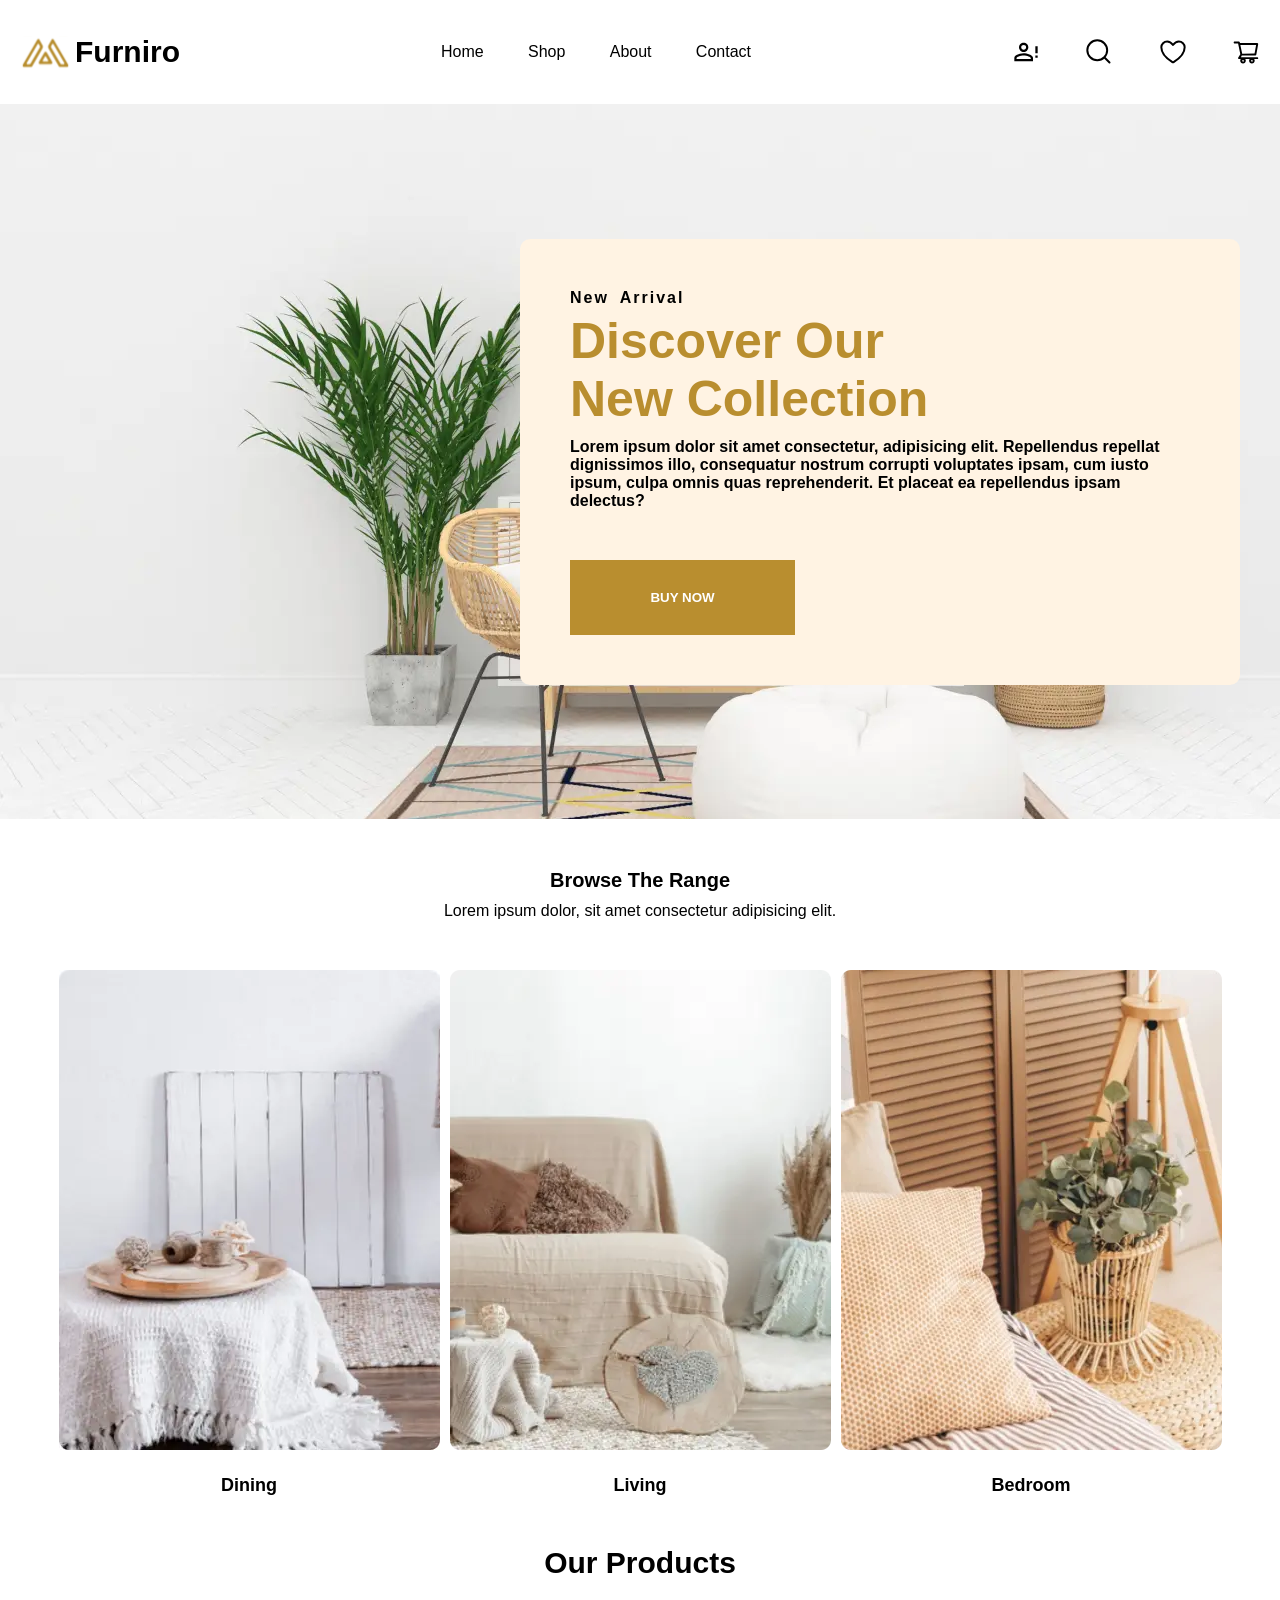
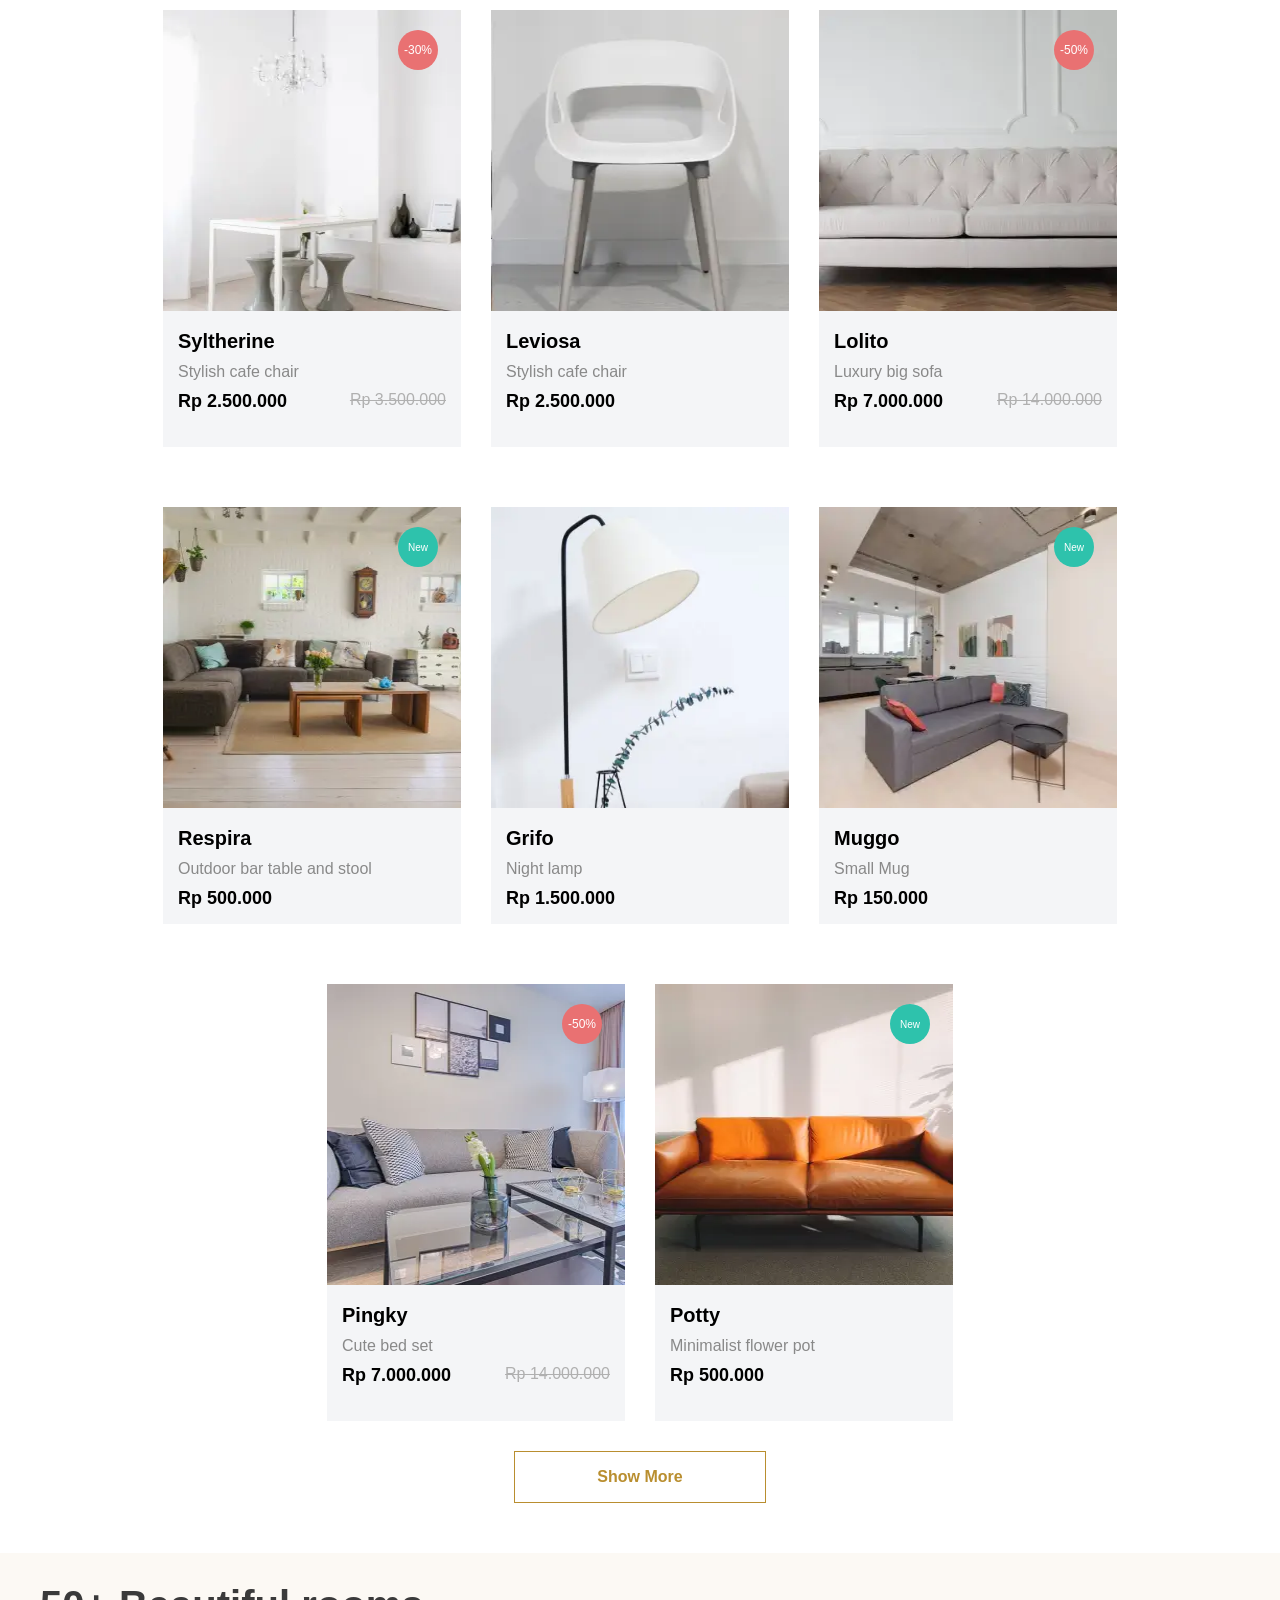
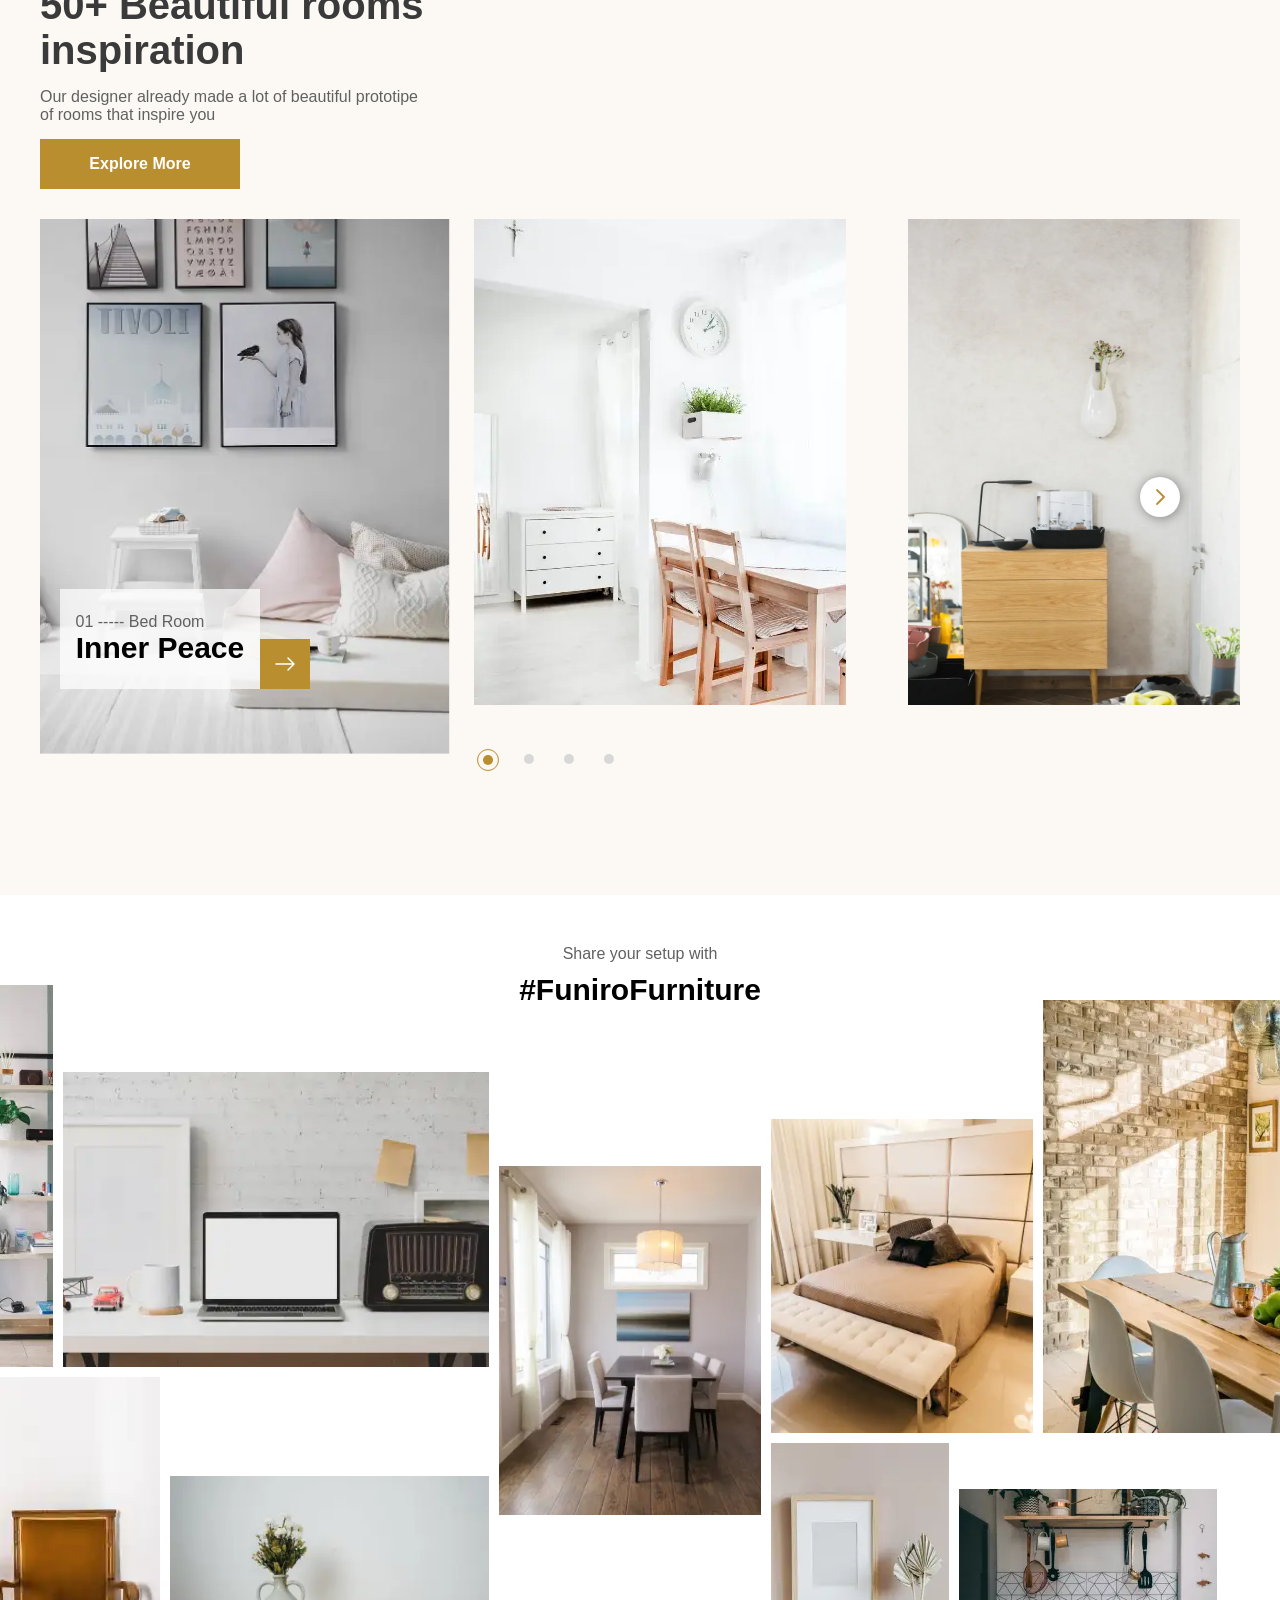
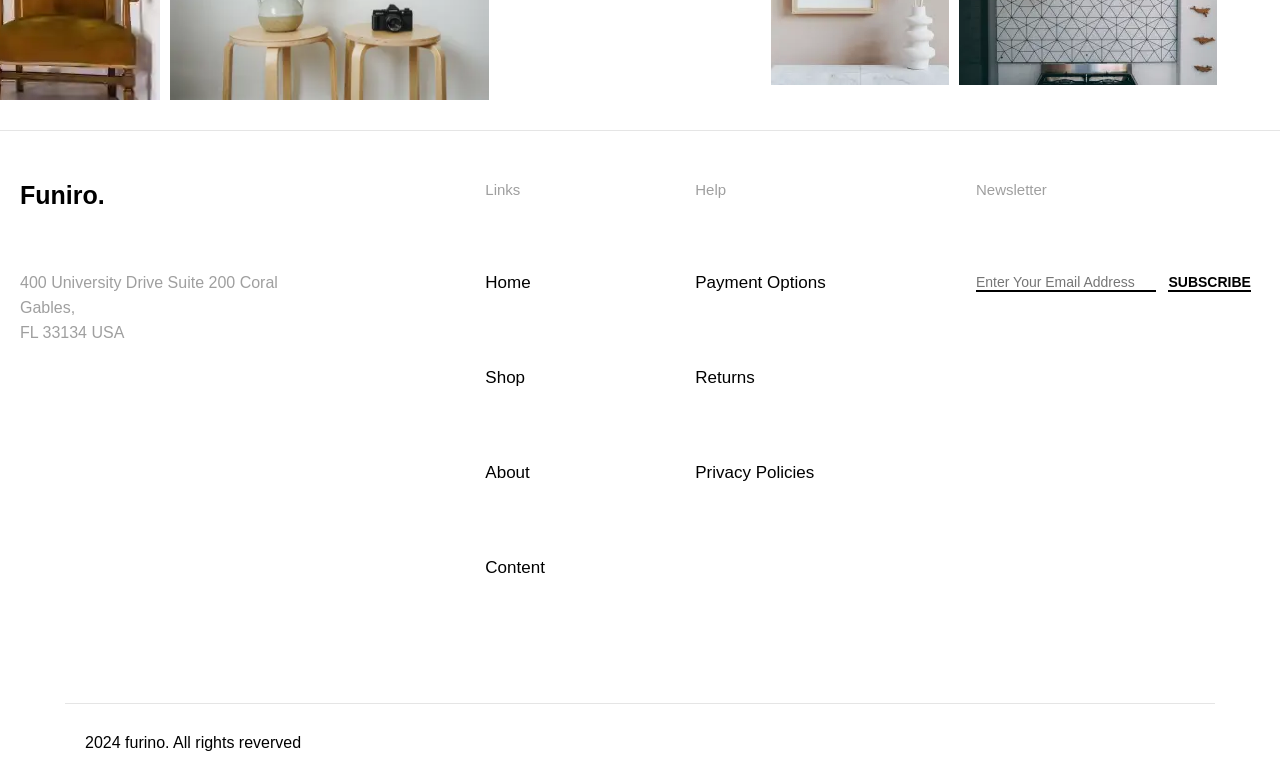
==== commit cf49b158: "Fix module problem in home page" ====
--- a/index.html
+++ b/index.html
@@ -1485,7 +1485,12 @@
 
   </div>
   <script src="js/header.js" type="module"></script>
-  <script src="js/product-on-page.js"></script>
+  <script type="module">
+    // Import add to cart porduct On page
+    import { addingProductOnPage } from "./js/product-on-page.js";
+    addingProductOnPage('.products__product > img', '.product__caption h5', '.product__caption h6', '.product__hover-content--button button');
+    // Import add to cart porduct On page
+  </script>
   <script src="js/slider.js"></script>
   <script src="js/script.js"></script>
 </body>
--- a/css/main.css
+++ b/css/main.css
@@ -1372,7 +1372,7 @@
 
     height: 336px;
 
-    background-image: url(../img/baner-shop.svg);
+    background-image: url(../img/baner-shop.webp);
 
     background-repeat: no-repeat;
 
@@ -3344,7 +3344,7 @@
 
     justify-content: end;
 
-    background-image: url(../img/baner-background.png);
+    background-image: url(../img/baner-background.webp);
 
     background-repeat: no-repeat;
 
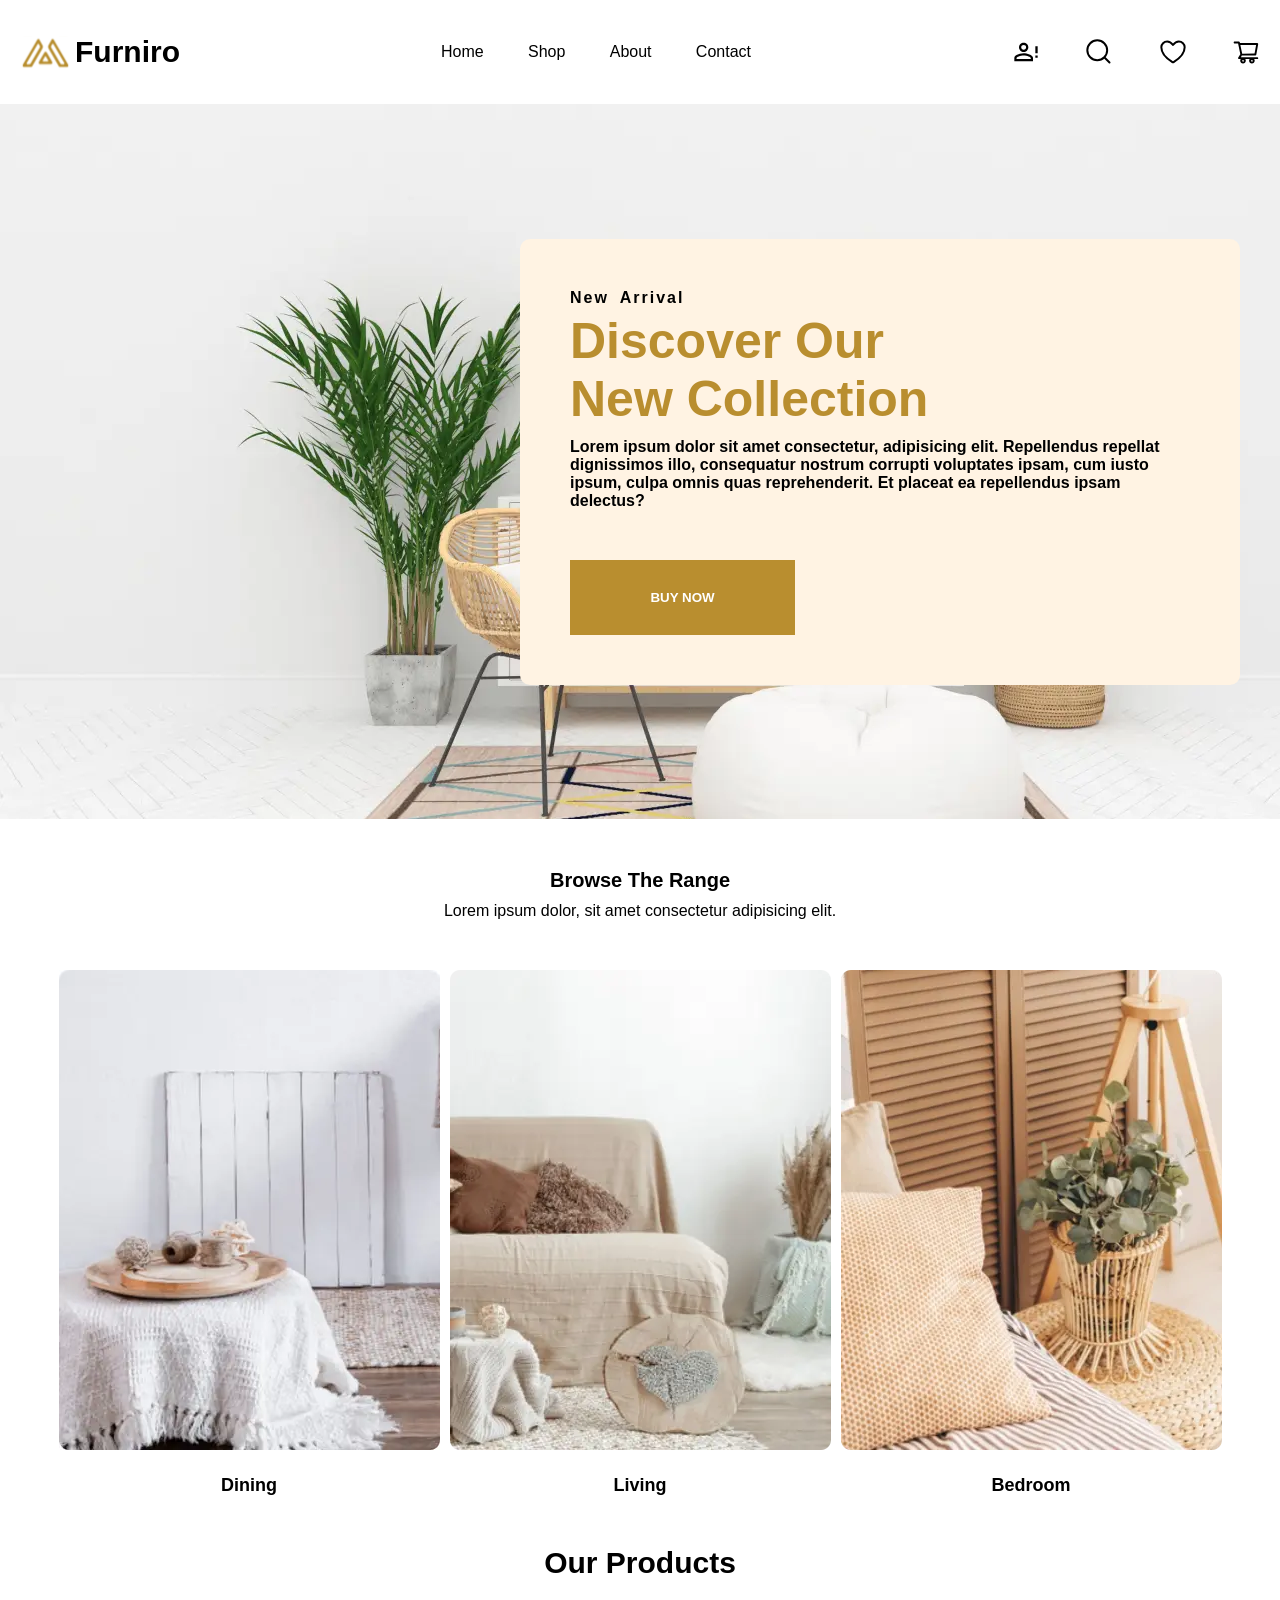
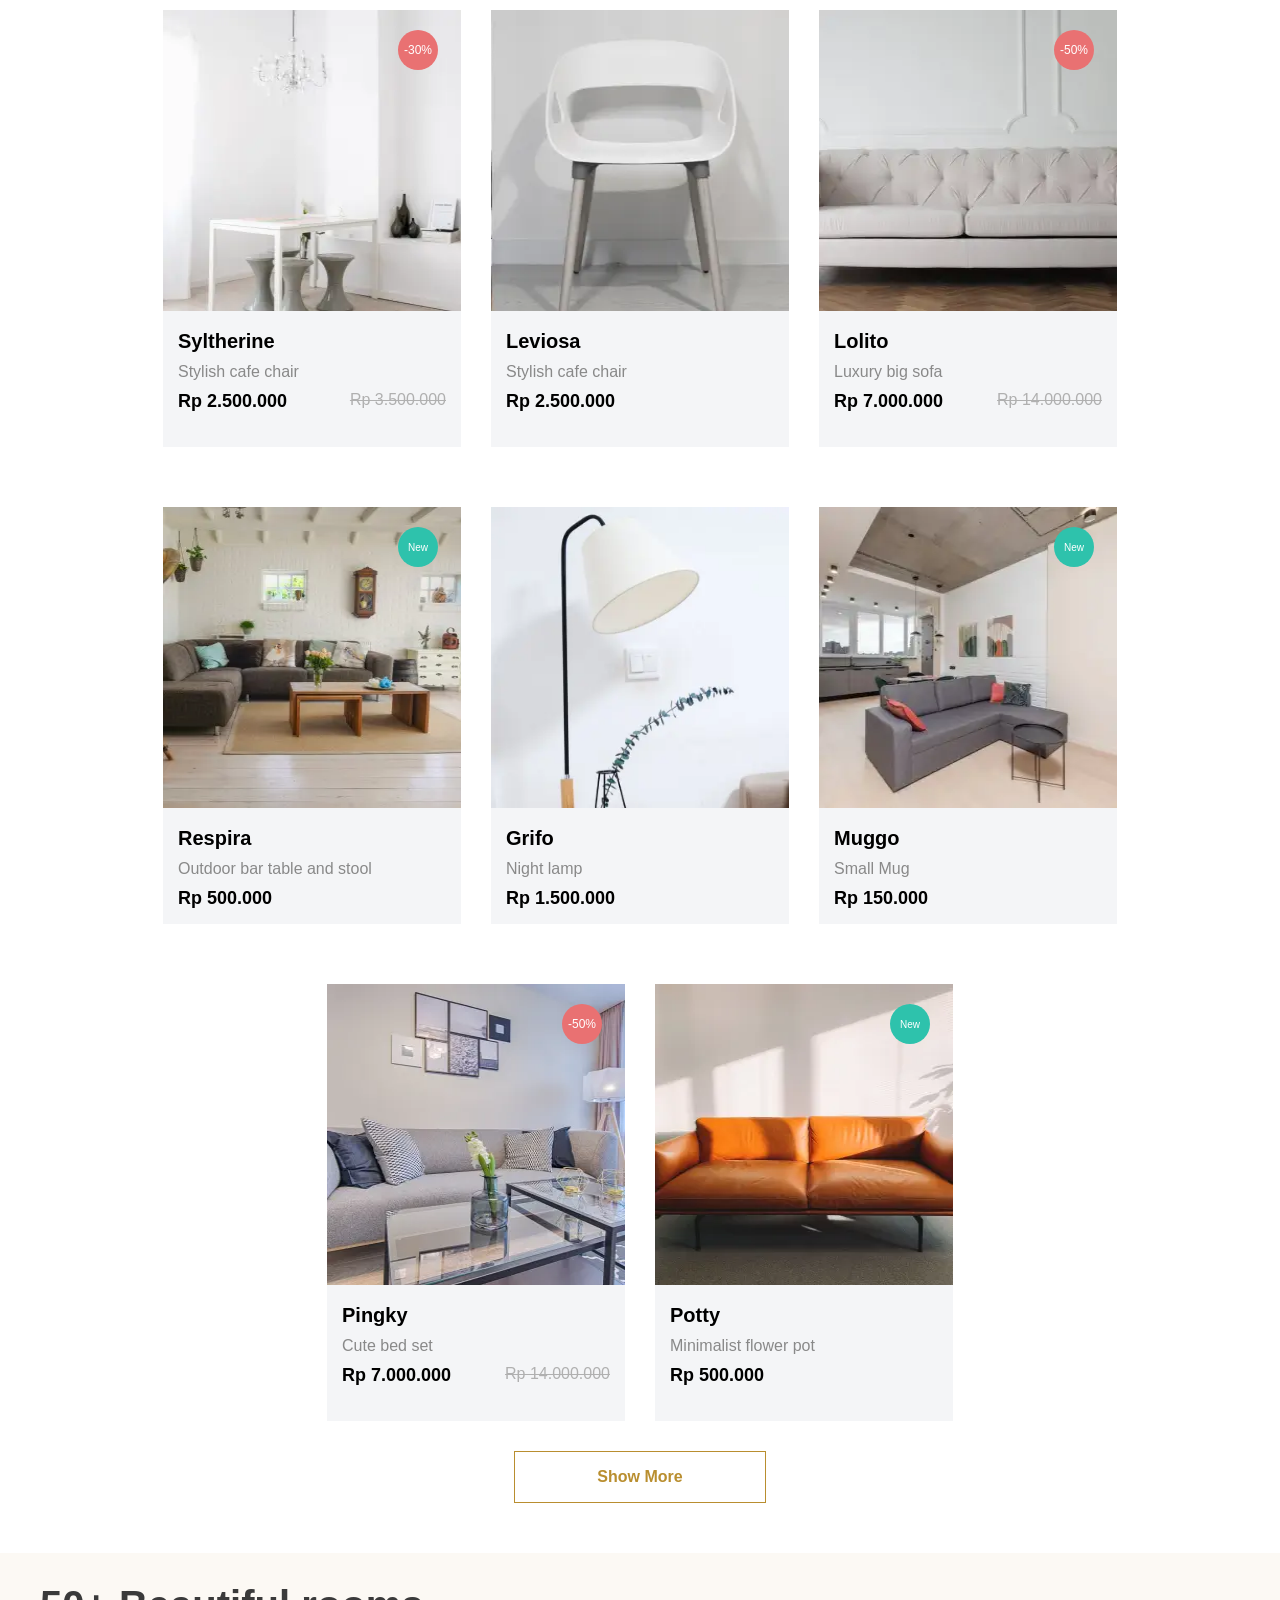
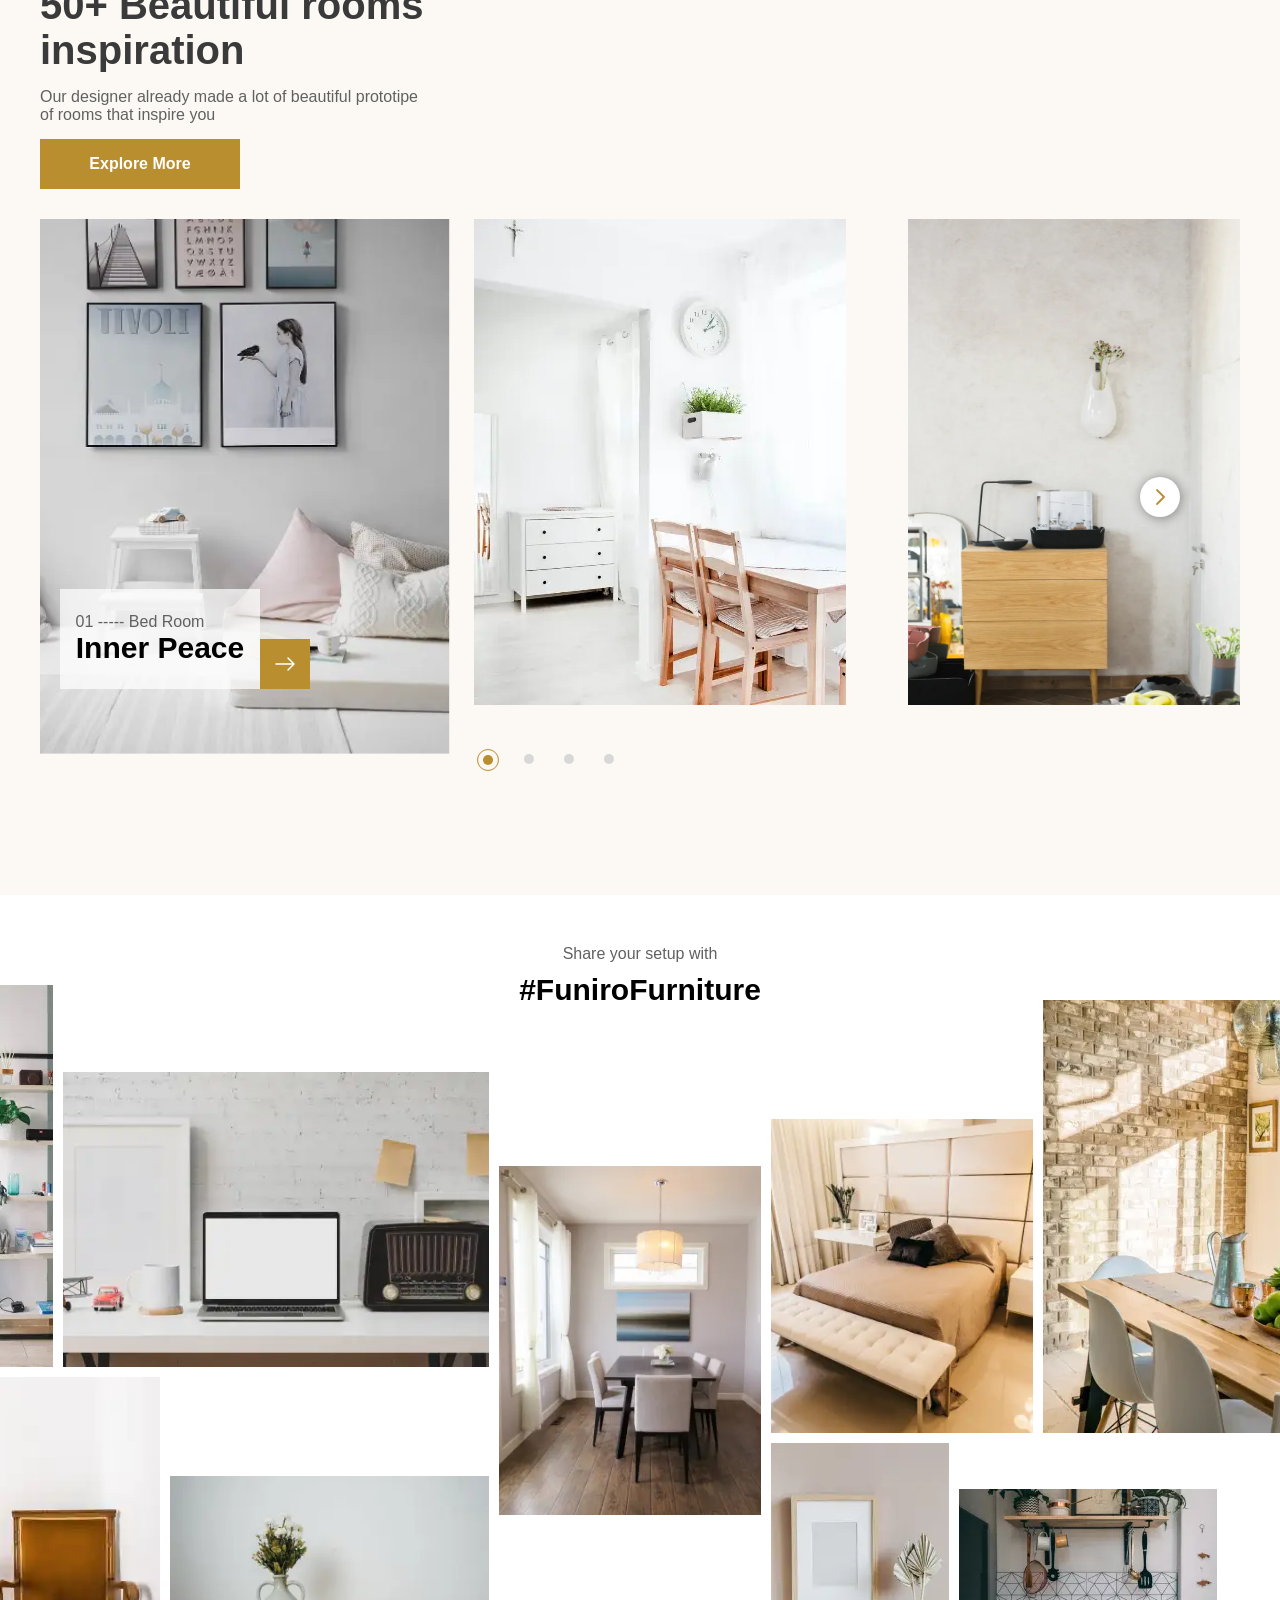
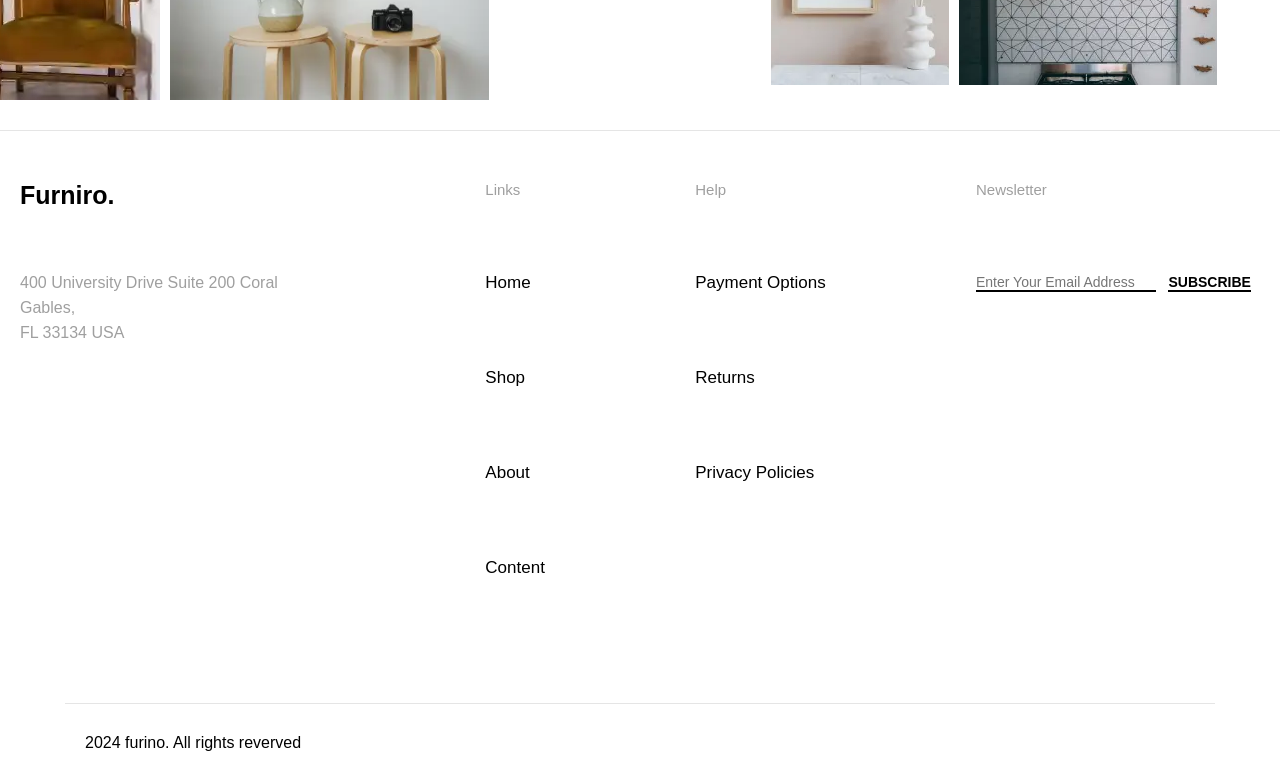
==== commit c885f665: "Correct logo name in footer" ====
--- a/index.html
+++ b/index.html
@@ -38,7 +38,7 @@
 
           <div class="header__logo">
 
-            <a href="home.html">
+            <a href="index.html">
 
               <img src="img/logo.svg">
 
@@ -62,7 +62,7 @@
                 <a href="shop.html">Shop</a>
               </li>
               <li>
-                <a href="#">About</a>
+                <a href="contact.html">About</a>
               </li>
               <li>
                 <a href="content.html">Contact</a>
@@ -1393,7 +1393,7 @@
 
           <div class="footer__our-about--title">
 
-            <h6> Funiro. </h6>
+            <h6>Furniro. </h6>
 
           </div>
 
--- a/css/main.css
+++ b/css/main.css
@@ -83,6 +83,20 @@
 
 /* Change with display animation */
 
+/* Main colors */
+:root {
+    --tj-white: #ffffff;
+    --tj-black: #000000;
+    --tj-off-white: #EDEDED;
+    --tj-off-white-2: #EEE6D1;
+    --tj-off-white-3: #F9F0E7;
+    --tj-theme-primary: #b98e2f;
+    --tj-theme-primary-2: #B88D2E;
+    --tj-gray: #918888;
+    --tj-gray-2: #616161;
+    --tj-gray-3: #727272;
+    --tj-gray-4: #9F9F9F;
+}
 
 /* start header */
 
@@ -91,7 +105,7 @@
 
     width: 100%;
 
-    background-color: #fff;
+    background-color: var(--tj-white);
 
     display: flex;
 
@@ -111,7 +125,7 @@
 
     border: none;
 
-    background-color: #fff;
+    background-color: var(--tj-white);
 
 }
 
@@ -170,7 +184,7 @@
     align-items: center;
     width: 25%;
 
-    background-color: #fff;
+    background-color: var(--tj-white);
     transition: left linear 0.3s;
 
 }
@@ -200,10 +214,9 @@
 
 
 .header__menu a {
-    color: #000;
+    color: var(--tj-black);
     cursor: pointer;
     position: relative;
-    /*! display: flex; */
     justify-content: center;
 }
 
@@ -253,9 +266,9 @@
     position: absolute;
     top: 74px;
     left: -250px;
-    background-color: #fff;
+    background-color: var(--tj-white);
     padding: 20px;
-    border: 1px solid #b98e2f;
+    border: 1px solid var(var(--tj-theme-primary));
     cursor: auto;
     box-sizing: border-box;
     border-radius: 8px;
@@ -280,7 +293,7 @@
     display: flex;
     gap: 20px;
     margin-bottom: 20px;
-    border-bottom: 1px solid #918888;
+    border-bottom: 1px solid var(--tj-gray);
     padding-bottom: 20px;
 }
 
@@ -300,7 +313,7 @@
 }
 
 .icon-menu--profile__info>div>p:last-child {
-    color: #918888;
+    color: var(--tj-gray);
     max-width: 182px;
     overflow: hidden;
     text-overflow: ellipsis;
@@ -327,7 +340,7 @@
 .search-box {
     position: absolute;
     left: calc(50% - 250px);
-    background-color: #fff;
+    background-color: var(--tj-white);
     width: 500px;
     z-index: 3;
     box-sizing: border-box;
@@ -358,7 +371,7 @@
 
 .search-box input {
     height: 40px;
-    background-color: #EDEDED;
+    background-color: var(--tj-off-white);
     width: 100%;
     border: none;
     border-radius: 5px;
@@ -366,7 +379,7 @@
 }
 
 .search-box>div:first-child>button {
-    background-color: #B98E2F;
+    background-color: var(var(--tj-theme-primary));
     border: none;
     display: flex;
     align-items: center;
@@ -407,7 +420,7 @@
 }
 
 .search-box__results--img {
-    background-color: #EEE6D1;
+    background-color: var(--tj-off-white-2);
     border-radius: 8px;
 }
 
@@ -423,7 +436,7 @@
 }
 
 .search-box__results>a p:last-child {
-    color: #616161;
+    color: var(--tj-gray-2);
 }
 
 .header__icon-menu--wishlist {
@@ -431,7 +444,7 @@
     position: absolute;
     top: 72px;
     left: -391px;
-    background-color: #fff;
+    background-color: var(--tj-white);
     box-sizing: border-box;
     cursor: auto;
     z-index: 3;
@@ -489,24 +502,24 @@
     display: flex;
     gap: 8px;
     text-wrap: nowrap;
-    color: #727272;
+    color: var(--tj-gray-3);
 }
 
 .header__icon-menu--wishlist>div>div>div:nth-child(3)>div:last-child>span:last-child {
-    color: #b98e2f;
+    color: var(var(--tj-theme-primary));
 }
 
 .header__icon-menu--wishlist a {
-    color: #b98e2f;
+    color: var(var(--tj-theme-primary));
     font-weight: 600;
 }
 
 .header__icon-menu--wishlist>button {
     width: 100%;
     min-height: 50px;
-    color: #fff;
+    color: var(--tj-white);
     border: none;
-    background-color: #b98e2f;
+    background-color: var(--tj-theme-primary);
     border-radius: 11px;
     font-weight: 600;
     cursor: pointer;
@@ -534,9 +547,9 @@
 
     top: 83px;
 
-    background-color: #fff !important;
-
-    box-shadow: 0px 0px 15px #000;
+    background-color: var(--tj-white) !important;
+
+    box-shadow: 0px 0px 15px var(--tj-black);
 
     padding: 30px 30px;
 
@@ -601,7 +614,7 @@
 
     width: 108px;
 
-    background-color: #EEE6D1;
+    background-color: var(--tj-off-white-2);
 
     border-radius: 10px;
 
@@ -667,7 +680,7 @@
 
 .header__shop-menu--products div div:nth-child(2) div:nth-child(2) span {
 
-    color: #B88D2E;
+    color: var(--tj-theme-primary-2);
 
 }
 
@@ -713,7 +726,7 @@
 
 .header__shop-menu--empty a {
     margin-top: 25px;
-    color: #B98E2F;
+    color: var(--tj-theme-primary);
     display: block;
     text-align: center;
 }
@@ -723,7 +736,7 @@
 
     margin-left: 130px;
 
-    color: #B98E2F;
+    color: var(--tj-theme-primary);
 
 }
 
@@ -753,9 +766,9 @@
 
     height: 30px;
 
-    background-color: #fff;
-
-    border: 2px solid #000;
+    background-color: var(--tj-white);
+
+    border: 2px solid var(--tj-black);
 
     border-radius: 15px;
 
@@ -772,38 +785,15 @@
 }
 
 
-
-/* start header checked */
-
-input[id=shop-menu]:checked+.header__shop-menu {
-
-    right: 0;
-
-}
-
-
-
-input[id=mobile-menu]:checked+.header__mobile-menu {
-
-    left: 0;
-
-}
-
-
-
-/* end header checked */
-
-
-
 /* start header hover */
 
 .header__mobile-menu-img:hover {
-    background-color: #fff;
+    background-color: var(--tj-white);
 }
 
 .icon-menu--profile__buttons>button:hover {
-    color: #fff;
-    background-color: #b98e2f;
+    color: var(--tj-white);
+    background-color: var(--tj-theme-primary);
 }
 
 .header__menu>ul>li:hover>a::after {
@@ -823,7 +813,7 @@
     width: 30%;
     height: 2px;
     border-radius: 15px;
-    background: #b98e2f;
+    background: var(--tj-theme-primary);
     bottom: -8px;
     left: 36%;
     -webkit-transform-origin: left;
@@ -850,7 +840,7 @@
 
     left: -30px;
 
-    color: #fff;
+    color: var(--tj-white);
 
     transition: all linear 0.3s;
 }
@@ -859,7 +849,7 @@
 
 /* start header focus */
 .search-box input:focus {
-    outline: 1px solid #b98e2f;
+    outline: 1px solid var(--tj-theme-primary);
 }
 
 /* end header focus */
@@ -916,11 +906,11 @@
 
     /* start responsive mode hover */
     .header__menu>ul>li:hover {
-        background-color: #b98e2f;
+        background-color: var(--tj-theme-primary);
     }
 
     .header__menu>ul>li:hover>a {
-        color: #fff;
+        color: var(--tj-white);
     }
 
 
@@ -1217,7 +1207,7 @@
 
     max-width: 315px;
 
-    color: #9F9F9F;
+    color: var(--tj-gray-4);
 
     line-height: 25px;
 
@@ -1227,7 +1217,7 @@
 
 .footer__our-links-help>p:first-child {
 
-    color: #9F9F9F;
+    color: var(--tj-gray-4);
 
     font-size: 15px;
 
@@ -1280,11 +1270,11 @@
 
     border: none;
 
-    border-bottom: 2px solid #000;
+    border-bottom: 2px solid var(--tj-black);
 
     margin-right: 8px;
 
-    color: #000;
+    color: var(--tj-black);
 
     font-size: 14px;
 
@@ -1306,15 +1296,15 @@
 
     border: none;
 
-    border-bottom: 2px solid #000;
-
-    background-color: #fff;
+    border-bottom: 2px solid var(--tj-black);
+
+    background-color: var(--tj-white);
 
     cursor: pointer;
 
     font-weight: 600;
 
-    color: #000;
+    color: var(--tj-black);
 
     font-size: 14px;
 
@@ -1654,7 +1644,7 @@
 
     align-items: center;
 
-    background-color: #F9F0E7;
+    background-color: var(--tj-off-white-3);
 
     padding: 20px 145px;
 
@@ -1702,7 +1692,7 @@
 
 .cart-products__product--specifications--img {
 
-    background-color: #EEE6D1;
+    background-color: var(--tj-off-white-2);
 
     border-radius: 10px;
 
@@ -1730,7 +1720,7 @@
 
     margin-left: 40px;
 
-    color: #9F9F9F;
+    color: var(--tj-gray-4);
 
 }
 
@@ -1758,7 +1748,7 @@
 
     margin-left: 52px;
 
-    color: #000;
+    color: var(--tj-black);
 
 }
 
@@ -1770,7 +1760,7 @@
 
     padding: 5px;
 
-    border: 2px solid #9F9F9F;
+    border: 2px solid var(--tj-gray-4);
 
     border-radius: 5px;
 
@@ -1844,7 +1834,7 @@
 
     padding: 5px;
 
-    border: 2px solid #9F9F9F;
+    border: 2px solid var(--tj-gray-4);
 
     border-radius: 5px;
 
@@ -1858,7 +1848,7 @@
 
     margin-left: 30px;
 
-    background-color: #F9F0E7;
+    background-color: var(--tj-off-white-3);
 
     padding: 20px 0px;
 
@@ -1922,7 +1912,7 @@
 
 .cart-products__total--content div:last-child p {
 
-    color: #B98E2F;
+    color: var(--tj-theme-primary);
 
 }
 
@@ -1936,11 +1926,11 @@
 
     font-size: 20px;
 
-    background-color: #F9F0E7;
+    background-color: var(--tj-off-white-3);
 
     border: none;
 
-    border: 1px solid #000;
+    border: 1px solid var(--tj-black);
 
     border-radius: 10px;
 
@@ -2184,7 +2174,7 @@
 
 .w-100-filter {
 
-    background-color: #F9F0E7;
+    background-color: var(--tj-off-white-3);
 
     margin-top: -11px;
 
@@ -2330,9 +2320,9 @@
 
     justify-content: center;
 
-    background-color: #fff;
-
-    color: #9F9F9F;
+    background-color: var(--tj-white);
+
+    color: var(--tj-gray-4);
 
     cursor: pointer;
     user-select: none;
@@ -2377,9 +2367,9 @@
 
     justify-content: center;
 
-    background-color: #fff;
-
-    color: #9F9F9F;
+    background-color: var(--tj-white);
+
+    color: var(--tj-gray-4);
 
     animation: filters 0.3s ease;
 
@@ -2406,7 +2396,7 @@
 
 .filter__filters div div div span:first-child {
     margin-right: 0;
-    color: #000;
+    color: var(--tj-black);
     padding-left: 0 !important;
 }
 
@@ -2452,7 +2442,7 @@
 
 .filter__filters div div div span:hover {
 
-    color: #000;
+    color: var(--tj-black);
 
 }
 
@@ -2461,23 +2451,6 @@
 /* end filter hover */
 
 
-
-/* start filter checked */
-
-.filter__filters label input[type=checkbox]:checked+div {
-
-    display: flex;
-
-}
-
-
-
-/* end filter checked */
-
-/* end filter */
-
-
-
 /* start product box */
 
 input[id=network-list] {
@@ -2632,7 +2605,7 @@
 
     background-color: #E97172;
 
-    color: #fff;
+    color: var(--tj-white);
 
     border-radius: 50%;
 
@@ -2662,7 +2635,7 @@
 
     background-color: #2EC2AC;
 
-    color: #fff;
+    color: var(--tj-white);
 
     border-radius: 50%;
 
@@ -2784,7 +2757,7 @@
 
     border: none;
 
-    color: #B98E2F;
+    color: var(--tj-theme-primary);
 
     width: 200px;
 
@@ -2845,7 +2818,7 @@
 
     margin-top: 30px;
 
-    color: #fff;
+    color: var(--tj-white);
 
 }
 
@@ -2865,7 +2838,7 @@
 
 .product__hover--img div a {
 
-    color: #fff;
+    color: var(--tj-white);
 
     display: flex;
 
@@ -2901,7 +2874,7 @@
 
     height: 60px;
 
-    background-color: #F9F0E7;
+    background-color: var(--tj-off-white-3);
 
     display: flex;
 
@@ -2922,9 +2895,9 @@
 
 .product-box__indicating--active {
 
-    background-color: #B98E2F !important;
-
-    color: #fff !important;
+    background-color: var(--tj-theme-primary) !important;
+
+    color: var(--tj-white) !important;
 
 }
 
@@ -2957,11 +2930,11 @@
 
 .product-box__button a {
 
-    border: 1px solid #B98E2F;
-
-    background-color: #fff;
-
-    color: #B98E2F;
+    border: 1px solid var(--tj-theme-primary);
+
+    background-color: var(--tj-white);
+
+    color: var(--tj-theme-primary);
 
     width: 250px;
 
@@ -2977,29 +2950,6 @@
 }
 
 
-
-/* start prodcut box checked */
-
-input[id=network-list]:checked~.w-100 .product-box-network {
-
-    display: none;
-
-}
-
-
-
-input[id=network-list]:checked~.w-100 .product-box-list {
-
-    display: flex;
-
-}
-
-
-
-/* end prodcut box checked */
-
-
-
 /* start prodcut box animation */
 
 @keyframes network {
@@ -3326,7 +3276,7 @@
 
 .w-100-home-baner {
 
-    background-color: #EDEDED;
+    background-color: var(--tj-off-white);
 
 }
 
@@ -3386,7 +3336,7 @@
 
     font-size: 50px;
 
-    color: #B98E2F;
+    color: var(--tj-theme-primary);
 
 }
 
@@ -3416,11 +3366,11 @@
 
     border: none;
 
-    background-color: #B98E2F;
+    background-color: var(--tj-theme-primary);
 
     padding: 30px 80px;
 
-    color: #fff;
+    color: var(--tj-white);
 
     font-weight: bold;
 
@@ -3650,7 +3600,7 @@
 
     width: 378px;
 
-    color: #616161;
+    color: var(--tj-gray-2);
 
     margin: 15px 0px;
 
@@ -3669,9 +3619,9 @@
 
     border: none;
 
-    background-color: #B98E2F;
-
-    color: #fff;
+    background-color: var(--tj-theme-primary);
+
+    color: var(--tj-white);
 
     font-weight: 600;
 
@@ -3761,7 +3711,7 @@
 
     width: 169px;
 
-    color: #616161;
+    color: var(--tj-gray-2);
 
 }
 
@@ -3799,7 +3749,7 @@
 
     border: none;
 
-    background-color: #B98E2F;
+    background-color: var(--tj-theme-primary);
 
     align-items: center;
 
@@ -3845,7 +3795,7 @@
 
 .slider__indicating .active {
 
-    border: 1px solid #B98E2F;
+    border: 1px solid var(--tj-theme-primary);
 
     border-radius: 50%;
 
@@ -3857,7 +3807,7 @@
 
     content: "";
 
-    background-color: #B98E2F;
+    background-color: var(--tj-theme-primary);
 
 }
 
@@ -3912,7 +3862,7 @@
     top: 40%;
     right: 60px;
 
-    background-color: #fff;
+    background-color: var(--tj-white);
 
     box-shadow: 1px 1px 12px rgba(0, 0, 0, 0.4);
 
@@ -4127,7 +4077,7 @@
 
 .portfolio__title p {
 
-    color: #616161;
+    color: var(--tj-gray-2);
 
     margin-bottom: 10px;
 
@@ -4389,15 +4339,15 @@
 
 .compair-products__show-more a {
 
-    color: #727272;
+    color: var(--tj-gray-3);
 
     font-size: 17px;
 
-    background-color: #fff;
+    background-color: var(--tj-white);
 
     border: none;
 
-    border-bottom: 2px solid #727272;
+    border-bottom: 2px solid var(--tj-gray-3);
 
     cursor: pointer;
 
@@ -4434,7 +4384,7 @@
 
 .compair-products__product--img {
 
-    background-color: #F9F0E7;
+    background-color: var(--tj-off-white-3);
 
     padding: 30px;
 
@@ -4554,7 +4504,7 @@
 
 .compair-products__product--score div:last-child span {
 
-    color: #9F9F9F;
+    color: var(--tj-gray-4);
 
 }
 
@@ -4580,9 +4530,9 @@
 
     justify-content: space-between;
 
-    background-color: #B98E2F;
-
-    color: #fff;
+    background-color: var(--tj-theme-primary);
+
+    color: var(--tj-white);
 
     padding: 10px;
 
@@ -4608,7 +4558,7 @@
 
     left: 0px;
 
-    background-color: #B98E2F;
+    background-color: var(--tj-theme-primary);
 
     width: 216px;
 
@@ -4618,7 +4568,7 @@
 
     cursor: default;
 
-    border: 1px solid #B98E2F;
+    border: 1px solid var(--tj-theme-primary);
 
     width: 100%;
 
@@ -4685,21 +4635,6 @@
 }
 
 
-
-/* start products checked */
-
-.compair-products__add-product label input[type=checkbox]:checked+.compair-products__add-product--menu {
-
-    display: block;
-
-}
-
-
-
-/* end compair products checked */
-
-
-
 /* start compair products animation */
 
 @keyframes add-product-menu {
@@ -4730,9 +4665,9 @@
 
 .compair-products__add-product--menu p:hover {
 
-    background-color: #fff;
-
-    color: #B98E2F;
+    background-color: var(--tj-white);
+
+    color: var(--tj-theme-primary);
 
 }
 
@@ -5087,9 +5022,9 @@
 
     font-size: 15px;
 
-    background-color: #B98E2F;
-
-    color: #fff;
+    background-color: var(--tj-theme-primary);
+
+    color: var(--tj-white);
 
     cursor: pointer;
 
@@ -5231,9 +5166,9 @@
 
     font-size: 12px;
 
-    background-color: #B98E2F;
-
-    color: #fff;
+    background-color: var(--tj-theme-primary);
+
+    color: var(--tj-white);
 
     cursor: pointer;
 
@@ -5327,7 +5262,7 @@
 
     max-width: 600px;
 
-    color: #9F9F9F;
+    color: var(--tj-gray-4);
 
     line-height: 25px;
 
@@ -5443,11 +5378,11 @@
 
     box-sizing: border-box;
 
-    border: 2px solid #9F9F9F;
+    border: 2px solid var(--tj-gray-4);
 
     border-radius: 10px;
 
-    color: #9F9F9F;
+    color: var(--tj-gray-4);
 
 }
 
@@ -5457,7 +5392,7 @@
 
     width: 100%;
 
-    border: 2px solid #9F9F9F;
+    border: 2px solid var(--tj-gray-4);
 
     border-radius: 10px;
 
@@ -5465,7 +5400,7 @@
 
     box-sizing: border-box;
 
-    color: #9F9F9F;
+    color: var(--tj-gray-4);
 
     resize: none;
 
@@ -5481,9 +5416,9 @@
 
     border: none;
 
-    background-color: #B98E2F;
-
-    color: #fff;
+    background-color: var(--tj-theme-primary);
+
+    color: var(--tj-white);
 
     border-radius: 8px;
 
@@ -5499,7 +5434,7 @@
 .send-email div input:focus,
 .send-email div textarea:focus-visible {
     outline: none;
-    border: 2px solid #B88D2E;
+    border: 2px solid var(--tj-theme-primary-2);
 }
 
 /* end send email focus */
@@ -5628,7 +5563,7 @@
 
     margin-top: 10px;
 
-    color: #9f9f9f;
+    color: var(--tj-gray-4);
 
     gap: 30px;
 
@@ -5668,7 +5603,7 @@
 
     max-width: 817px;
 
-    color: #9F9F9F;
+    color: var(--tj-gray-4);
 
 }
 
@@ -5700,7 +5635,7 @@
     left: auto;
     font-size: 20px;
     cursor: pointer;
-    border-bottom: 2px solid #000;
+    border-bottom: 2px solid var(--tj-black);
     width: 60px;
 
 }
@@ -5711,7 +5646,7 @@
 
     border: none;
 
-    background-color: #fff;
+    background-color: var(--tj-white);
 
     font-size: 17px;
 
@@ -5747,7 +5682,7 @@
 
     border: none;
 
-    border: 2px solid #9F9F9F;
+    border: 2px solid var(--tj-gray-4);
 
     border-radius: 8px;
 
@@ -5801,7 +5736,7 @@
 
 .sidebar__category div span {
 
-    color: #9F9F9F;
+    color: var(--tj-gray-4);
 
 }
 
@@ -5877,7 +5812,7 @@
 
 .sidebar__recent-posts>a div:last-child span {
 
-    color: #9F9F9F;
+    color: var(--tj-gray-4);
 
     font-size: 13px;
 
@@ -5885,7 +5820,7 @@
 
 /* start sidebar focus */
 .sidebar__search input[type="search"]:focus {
-    outline: 2px solid #B88D2E;
+    outline: 2px solid var(--tj-theme-primary-2);
     border: none;
 }
 
@@ -5923,7 +5858,7 @@
 
     height: 60px;
 
-    background-color: #F9F0E7;
+    background-color: var(--tj-off-white-3);
 
     display: flex;
 
@@ -5943,9 +5878,9 @@
 
 .indicating span:first-child {
 
-    background-color: #B98E2F;
-
-    color: #fff;
+    background-color: var(--tj-theme-primary);
+
+    color: var(--tj-white);
 
 }
 
@@ -5957,7 +5892,7 @@
 
     width: 120px;
 
-    background-color: #F9F0E7;
+    background-color: var(--tj-off-white-3);
 
     color: black;
 
@@ -6091,7 +6026,7 @@
 
 .w-100-single-introduction {
 
-    background-color: #F9F0E7;
+    background-color: var(--tj-off-white-3);
 
 }
 
@@ -6147,7 +6082,7 @@
 
 .single-introduction div div span {
 
-    color: #9F9F9F;
+    color: var(--tj-gray-4);
 
     margin-right: 12px;
 
@@ -6203,7 +6138,7 @@
 
     width: 74px;
 
-    background-color: #F9F0E7;
+    background-color: var(--tj-off-white-3);
 
     margin-bottom: 30px;
 
@@ -6234,7 +6169,7 @@
 
 .buy__active-img {
 
-    background-color: #F9F0E7;
+    background-color: var(--tj-off-white-3);
 
     border-radius: 10px;
 
@@ -6280,7 +6215,7 @@
 
 .buy__description--price {
 
-    color: #9F9F9F;
+    color: var(--tj-gray-4);
 
     font-size: 25px;
 
@@ -6338,7 +6273,7 @@
 
 .buy__description--score span {
 
-    color: #9F9F9F;
+    color: var(--tj-gray-4);
 
     margin-left: 20px;
 
@@ -6360,7 +6295,7 @@
 
 .buy__description--size p {
 
-    color: #9F9F9F;
+    color: var(--tj-gray-4);
 
     margin-bottom: 20px;
 
@@ -6392,7 +6327,7 @@
 
     margin-right: 20px;
 
-    background-color: #F9F0E7;
+    background-color: var(--tj-off-white-3);
 
     display: flex;
 
@@ -6442,7 +6377,7 @@
 
 .buy__description--color p {
 
-    color: #9F9F9F;
+    color: var(--tj-gray-4);
 
     margin-bottom: 20px;
 
@@ -6455,7 +6390,7 @@
 
     height: 40px;
 
-    background-color: #fff;
+    background-color: var(--tj-white);
 
     border-radius: 50%;
 
@@ -6487,7 +6422,7 @@
 
 .buy__description--color>div:nth-child(2)>div:nth-child(2) {
 
-    border: 1px solid #000;
+    border: 1px solid var(--tj-black);
 
 }
 
@@ -6495,7 +6430,7 @@
 
 .buy__description--color>div:nth-child(2)>div:nth-child(2)>div {
 
-    background-color: #000;
+    background-color: var(--tj-black);
 
 }
 
@@ -6503,7 +6438,7 @@
 
 .buy__description--color>div:nth-child(2)>div:nth-child(3) {
 
-    border: 1px solid #B98E2F;
+    border: 1px solid var(--tj-theme-primary);
 
 }
 
@@ -6511,7 +6446,7 @@
 
 .buy__description--color>div:nth-child(2)>div:nth-child(3)>div {
 
-    background-color: #B98E2F;
+    background-color: var(--tj-theme-primary);
 
 }
 
@@ -6560,7 +6495,7 @@
 
     justify-content: center;
 
-    border: 1px solid #9F9F9F;
+    border: 1px solid var(--tj-gray-4);
 
     border-radius: 7px;
 
@@ -6598,7 +6533,7 @@
 
     height: 55px;
 
-    background-color: #fff;
+    background-color: var(--tj-white);
 
     border-radius: 10px;
 
@@ -6621,7 +6556,7 @@
 
     padding-top: 30px;
 
-    color: #9F9F9F;
+    color: var(--tj-gray-4);
 
 }
 
@@ -6664,29 +6599,6 @@
 }
 
 
-
-/* start buy checked */
-
-.buy__description--size input[type=checkbox]:checked+label {
-
-    background-color: #B98E2F;
-
-    color: #fff;
-
-}
-
-
-
-.buy__description--color input[type=checkbox]:checked+label label {
-
-    scale: 69%;
-
-}
-
-
-
-/* end buy checked */
-
 /* end buy */
 
 
@@ -6803,7 +6715,7 @@
 
 .product-description__title span {
 
-    color: #9F9F9F;
+    color: var(--tj-gray-4);
 
 }
 
@@ -6811,7 +6723,7 @@
 
 .product-description__description {
 
-    color: #9F9F9F;
+    color: var(--tj-gray-4);
 
     display: flex;
 
@@ -6859,7 +6771,7 @@
 
 .product-description__img div {
 
-    background-color: #F9F0E7;
+    background-color: var(--tj-off-white-3);
 
     border-radius: 10px;
 
@@ -6990,7 +6902,7 @@
 }
 
 .form-error {
-    color: #B88D2E;
+    color: var(--tj-theme-primary-2);
     font-size: 13px;
     font-weight: 600;
     display: none;
@@ -7002,7 +6914,7 @@
 
     height: 60px;
 
-    border: 1px solid #9F9F9F;
+    border: 1px solid var(--tj-gray-4);
 
     border-radius: 10px;
 
@@ -7051,9 +6963,9 @@
 
     height: 60px;
 
-    border: 1px solid #9F9F9F;
-
-    color: #9F9F9F;
+    border: 1px solid var(--tj-gray-4);
+
+    color: var(--tj-gray-4);
 
     border-radius: 10px;
 
@@ -7087,11 +6999,11 @@
 
     top: 71px;
 
-    background-color: #fff;
+    background-color: var(--tj-white);
 
     width: 100%;
 
-    border: 1px solid #9F9F9F;
+    border: 1px solid var(--tj-gray-4);
 
     border-radius: 10px;
 
@@ -7140,32 +7052,18 @@
 
     font-weight: 600;
 
-    color: #9F9F9F;
-
-}
-
-
-
-/* start billing checked */
-
-.billing>div label input[type=checkbox]:checked+div {
-
-    display: block;
-
-}
-
-
-
-/* end billing checked */
+    color: var(--tj-gray-4);
+
+}
 
 
 /* start billing hover */
 
 .billing>div>div div div:hover {
 
-    background-color: #B98E2F;
-
-    color: #fff;
+    background-color: var(--tj-theme-primary);
+
+    color: var(--tj-white);
 
 }
 
@@ -7176,7 +7074,7 @@
 /* start billing focus */
 .billing input:focus {
     outline: none;
-    border: 1px solid #B98E2F;
+    border: 1px solid var(--tj-theme-primary);
 }
 
 /* end billing focus */
@@ -7229,7 +7127,7 @@
 
 .total__price--product>div:first-child>span:first-child {
 
-    color: #9F9F9F;
+    color: var(--tj-gray-4);
 
 }
 
@@ -7237,7 +7135,7 @@
 
 .total__price>div:last-child span:last-child {
 
-    color: #B98E2F;
+    color: var(--tj-theme-primary);
 
     font-weight: 600;
 
@@ -7259,7 +7157,7 @@
 
 .total__payment--active span:first-child {
 
-    background-color: #000;
+    background-color: var(--tj-black);
 
     width: 15px;
 
@@ -7279,7 +7177,7 @@
 
     font-weight: 600;
 
-    color: #9F9F9F;
+    color: var(--tj-gray-4);
 
     margin-top: 15px;
 
@@ -7289,7 +7187,7 @@
 
 .total__payment--n-active {
 
-    color: #9F9F9F;
+    color: var(--tj-gray-4);
 
     margin: 30px 0px;
 
@@ -7307,7 +7205,7 @@
 
     border: none;
 
-    color: #9F9F9F;
+    color: var(--tj-gray-4);
 
     cursor: pointer;
 
@@ -7325,7 +7223,7 @@
 
 .total__payment--n-active button span:first-child {
 
-    border: 1px solid #9F9F9F;
+    border: 1px solid var(--tj-gray-4);
 
     width: 15px;
 
@@ -7360,11 +7258,11 @@
 
     width: 300px;
 
-    background-color: #fff;
+    background-color: var(--tj-white);
 
     border: none;
 
-    border: 2px solid #000;
+    border: 2px solid var(--tj-black);
 
     border-radius: 10px;
 
@@ -7393,7 +7291,7 @@
     flex-direction: column;
     align-items: center;
     gap: 25px;
-    background-color: #fff;
+    background-color: var(--tj-white);
     min-width: 465px;
     border-radius: 15px;
     padding: 30px 30px;
@@ -7407,7 +7305,7 @@
 
 .bill__product-price {
     font-size: 36px;
-    color: #B98E2F;
+    color: var(--tj-theme-primary);
     font-weight: 700;
 }
 
